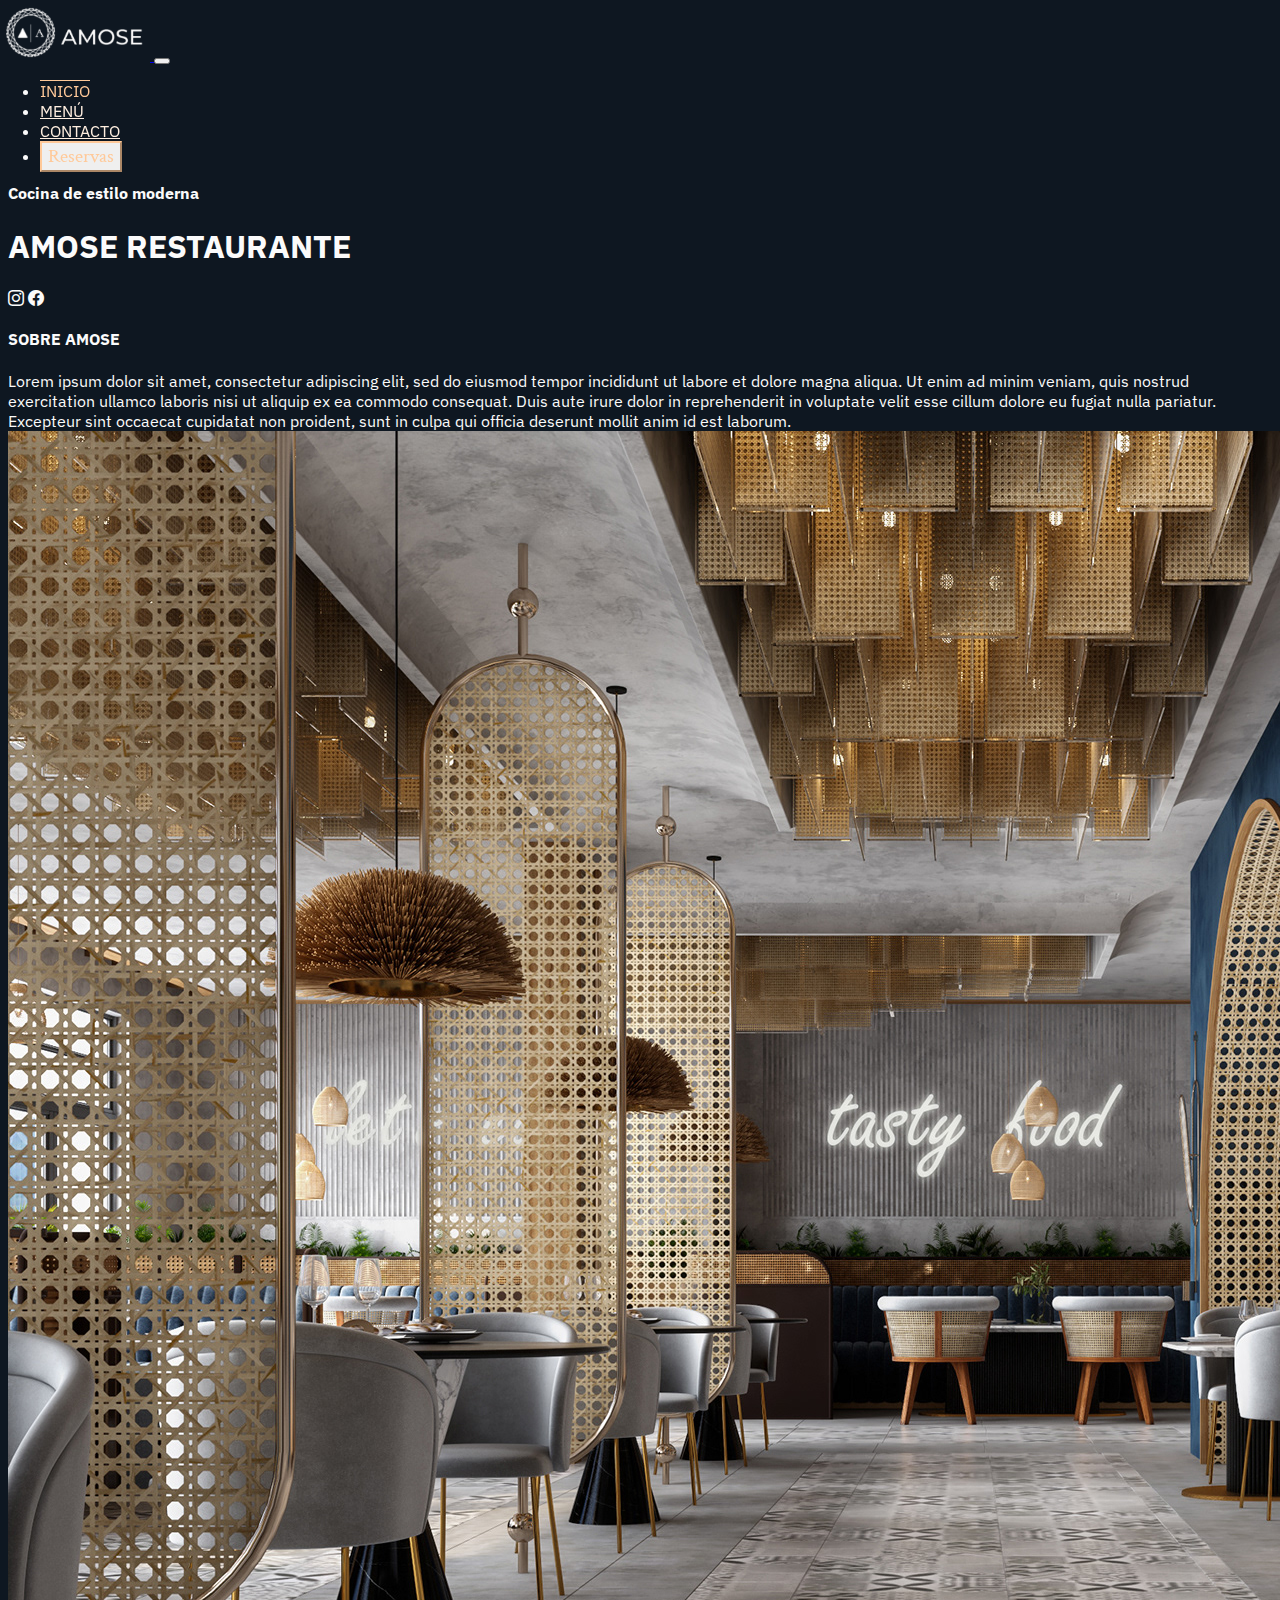
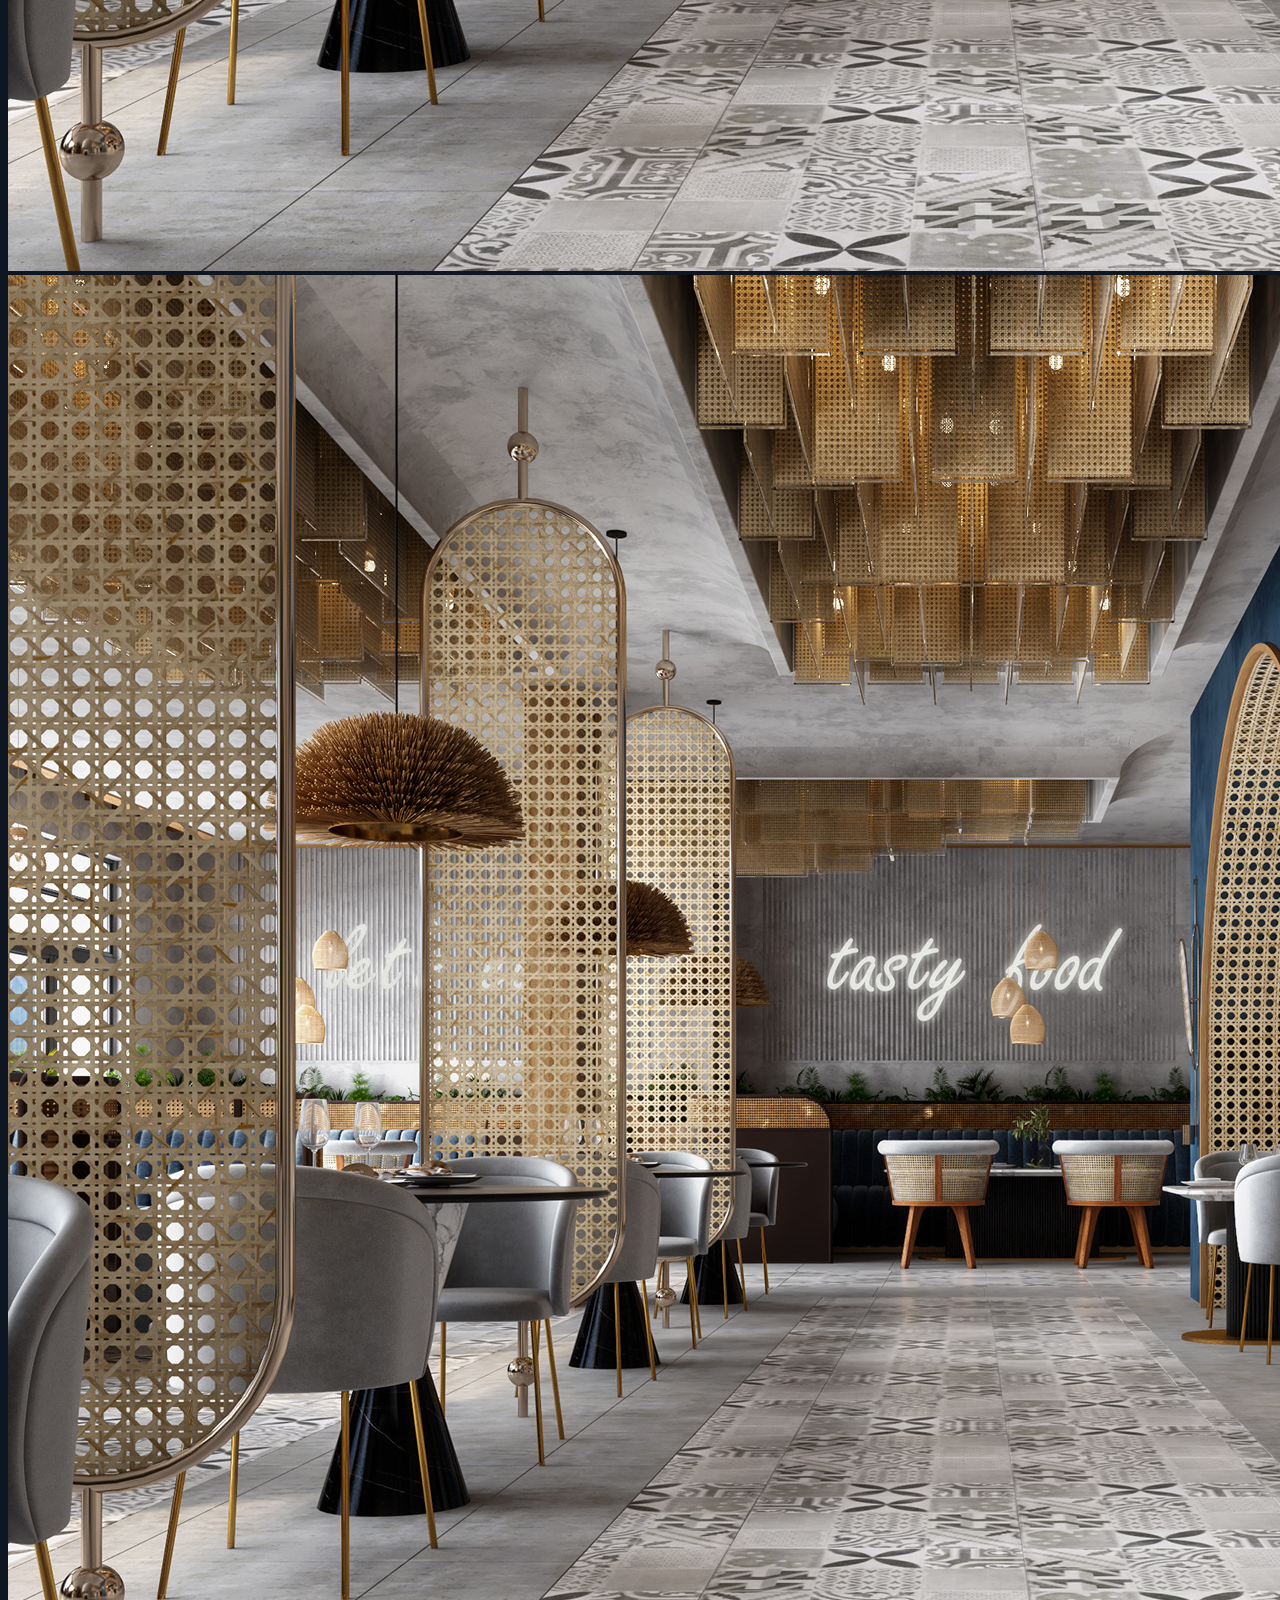
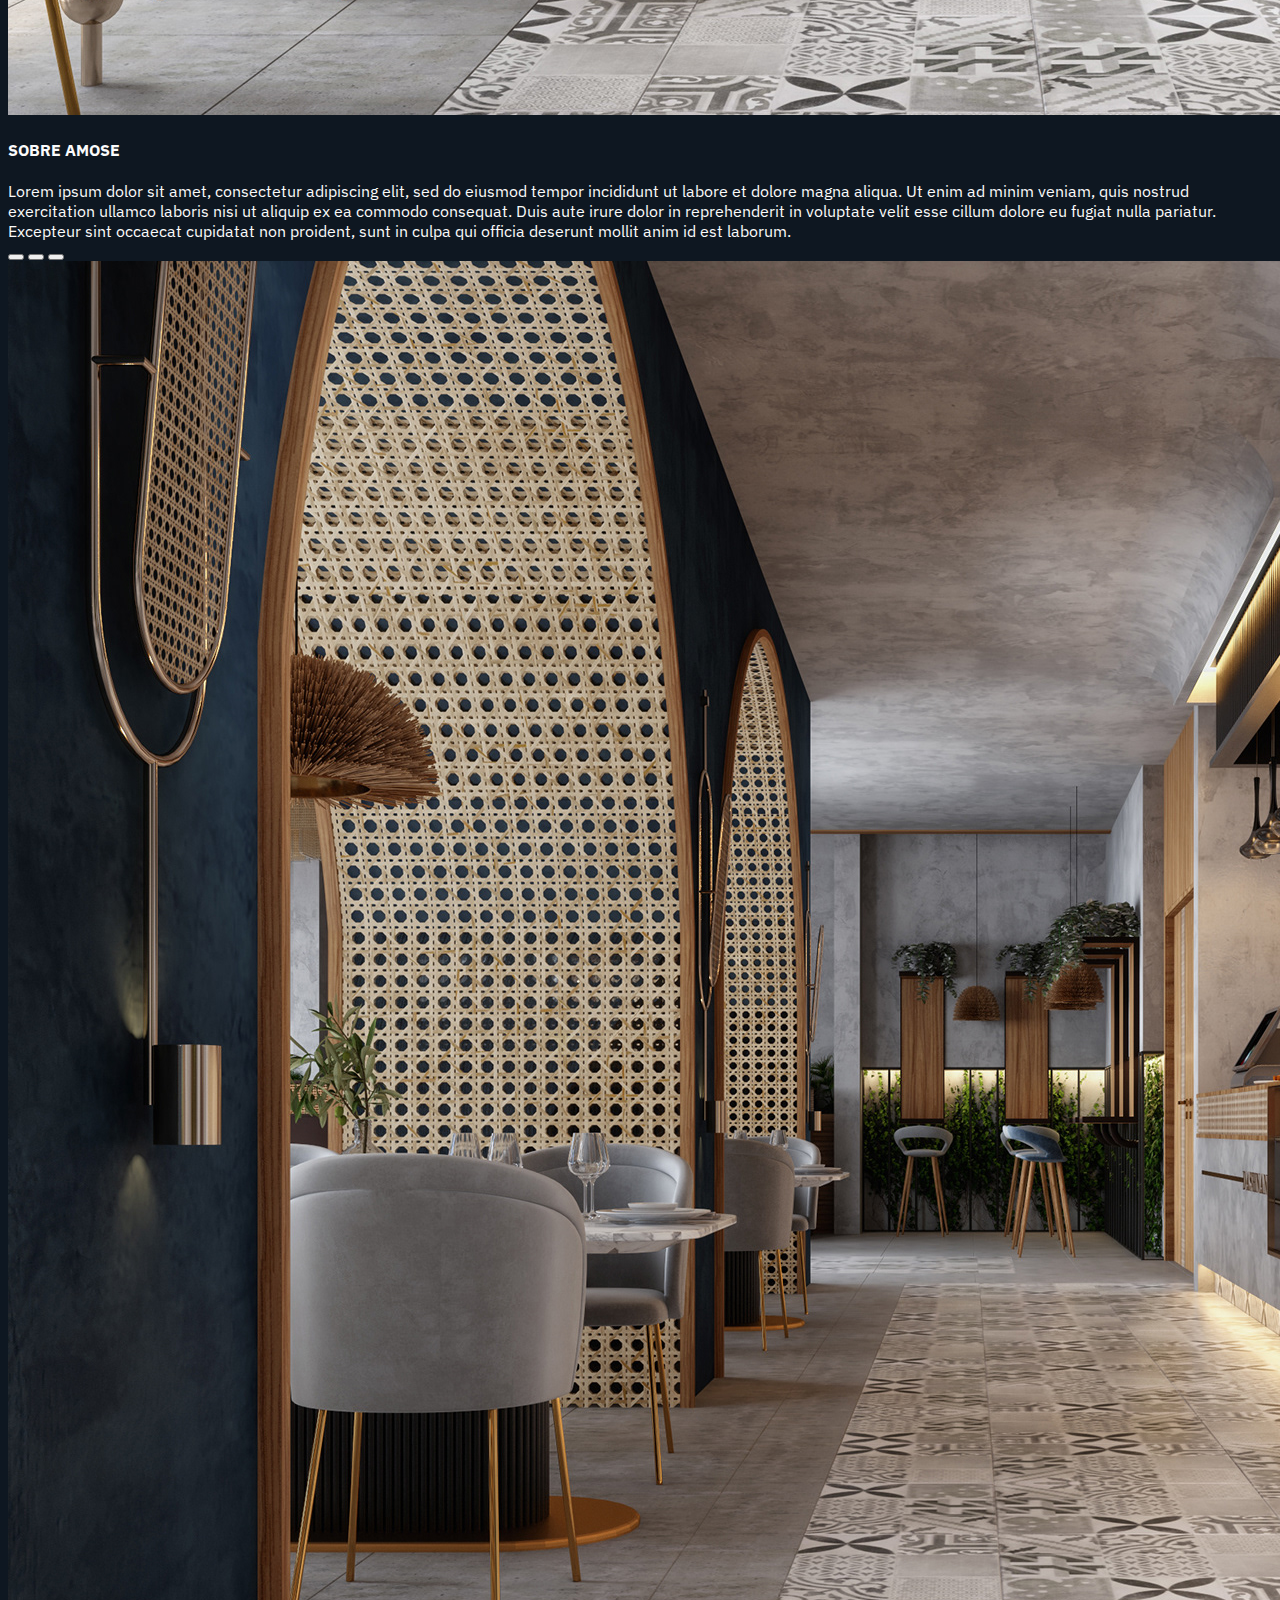
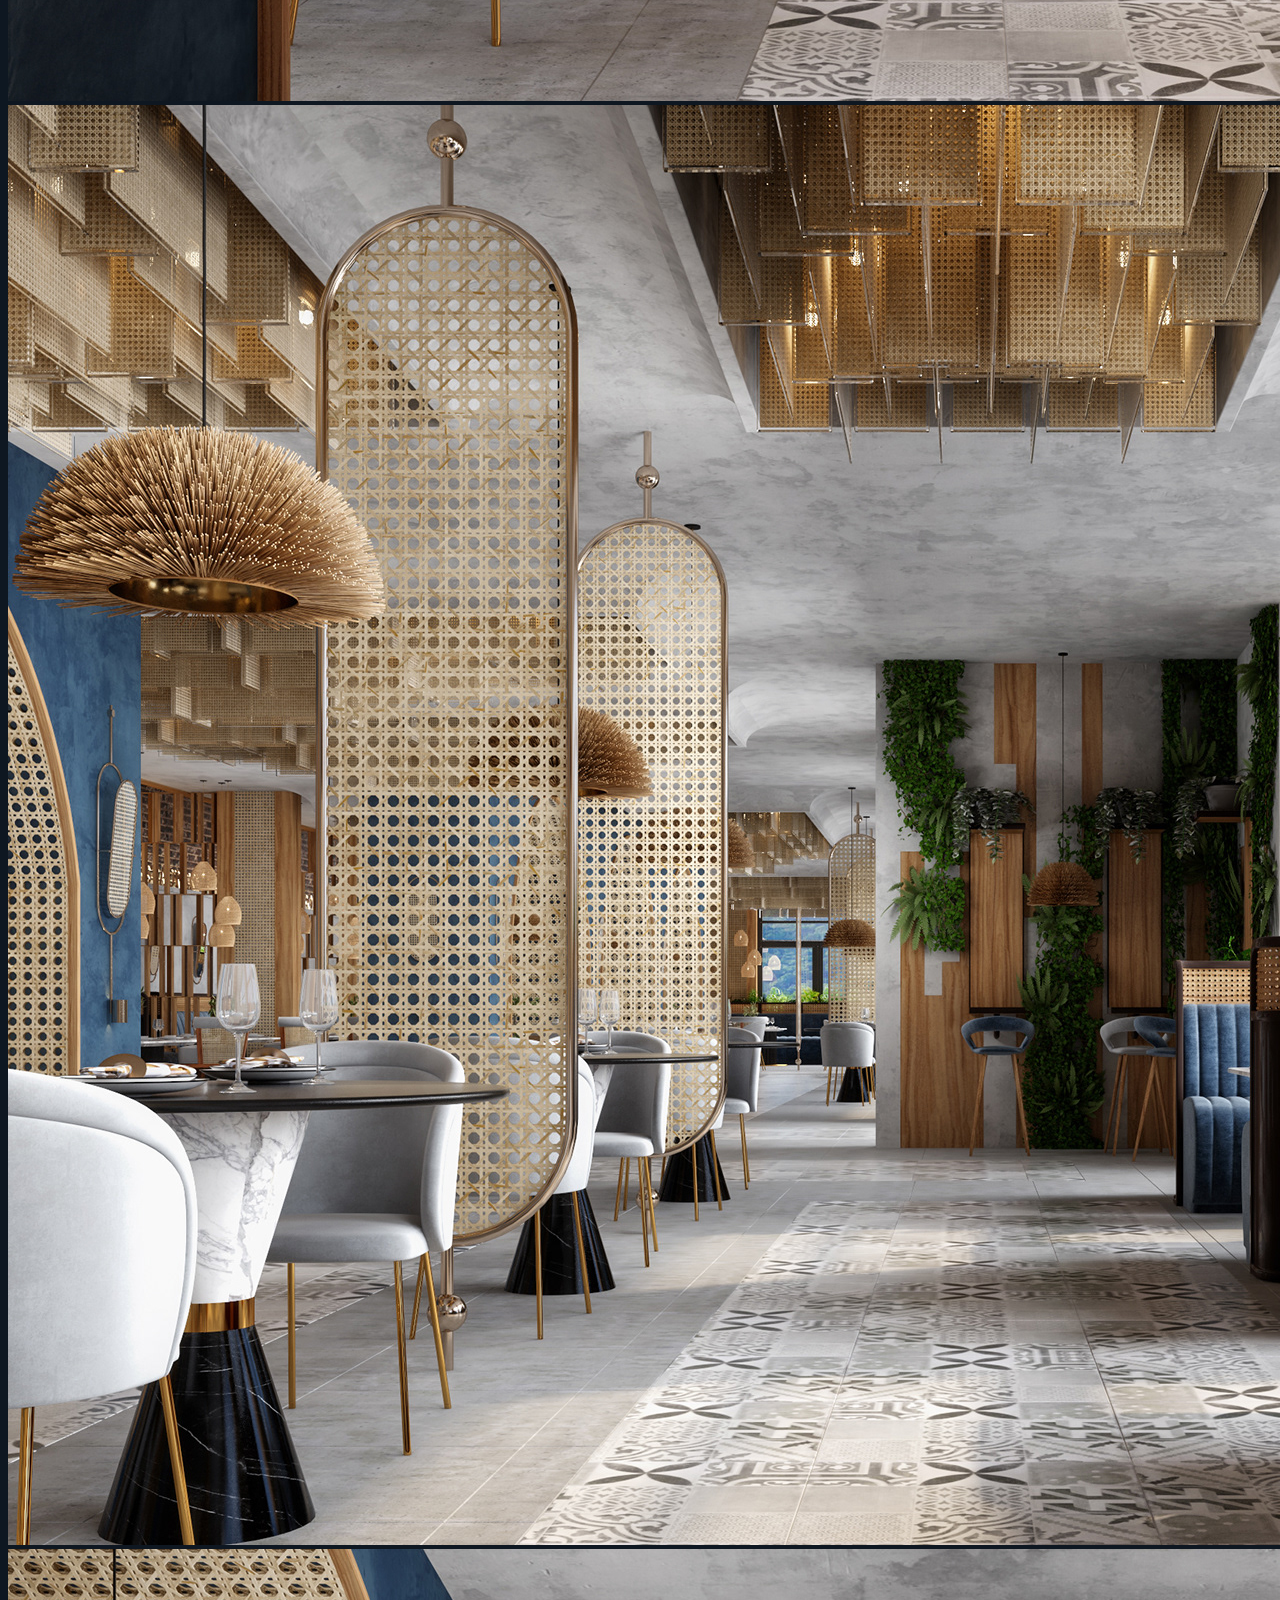
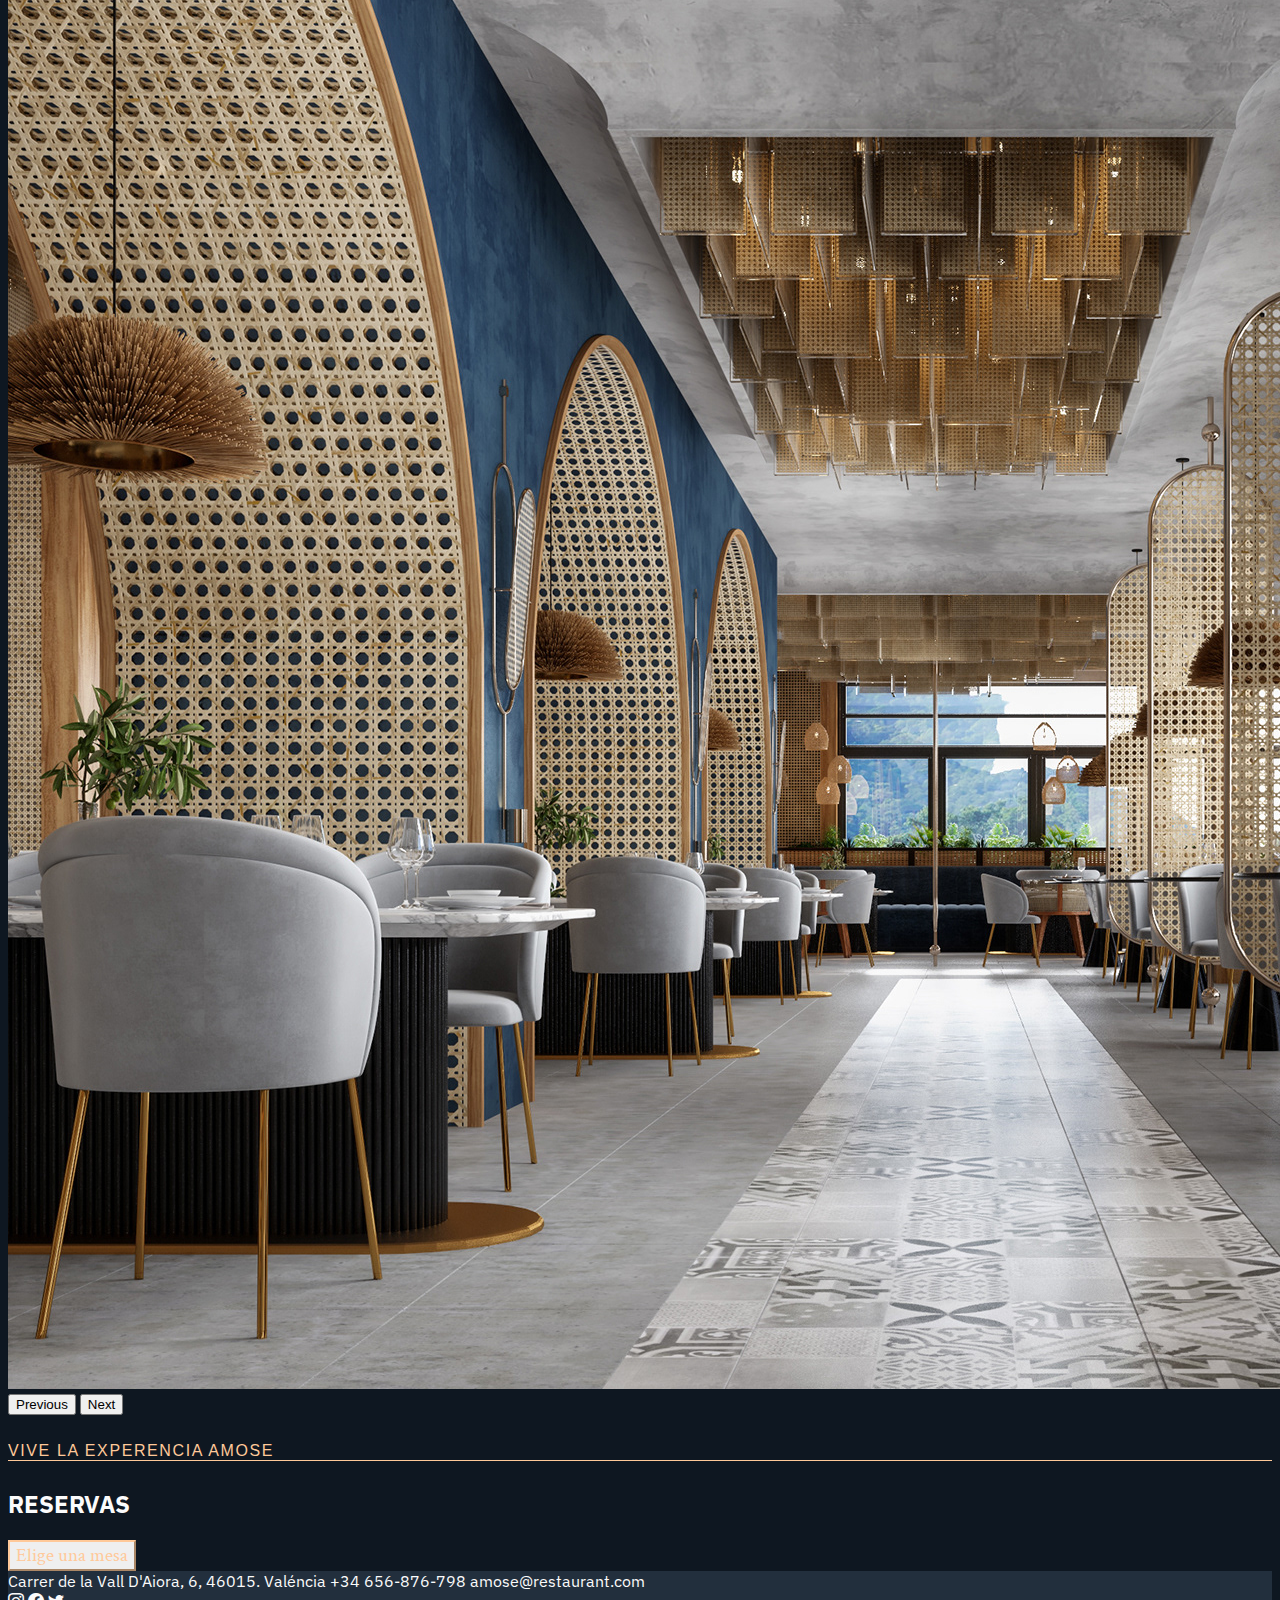
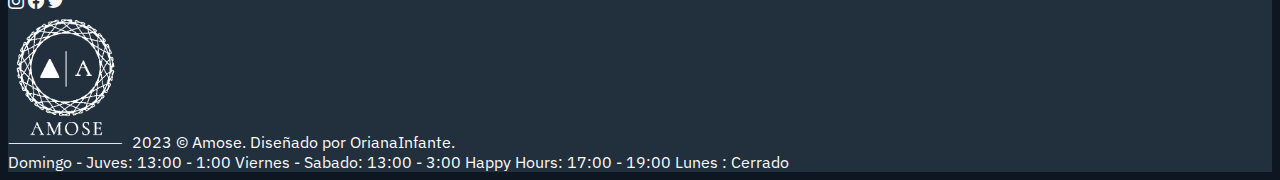
==== index.html @ f5ebc95a "style: change text reervation home page" ====
<!DOCTYPE html>
<html lang="en" data-bs-theme="dark">

<head>
    <meta charset="UTF-8">
    <meta http-equiv="X-UA-Compatible" content="IE=edge">
    <meta name="viewport" content="width=device-width, initial-scale=1.0">
    <meta name="author" content="Oriana Infante">
    <!-- Tittle -->
    <title>Amose | Lounge & Drinks</title>
    <link rel="icon" type="image/x-icon" href="./img/logo.svg" size="80x80">
    <!-- Bootstrap -->
    <link href="https://cdn.jsdelivr.net/npm/bootstrap@5.0.2/dist/css/bootstrap.min.css" rel="stylesheet"
        integrity="sha384-EVSTQN3/azprG1Anm3QDgpJLIm9Nao0Yz1ztcQTwFspd3yD65VohhpuuCOmLASjC" crossorigin="anonymous">
    <link rel="stylesheet" href="https://cdn.jsdelivr.net/npm/bootstrap-icons@1.10.5/font/bootstrap-icons.css">
    <!-- Google Font -->
    <link rel="preconnect" href="https://fonts.googleapis.com">
    <link rel="preconnect" href="https://fonts.gstatic.com" crossorigin>
    <link href="https://fonts.googleapis.com/css2?family=IBM+Plex+Sans&display=swap" rel="stylesheet">
    <link rel="preconnect" href="https://fonts.googleapis.com">
    <link rel="preconnect" href="https://fonts.gstatic.com" crossorigin>
    <link href="https://fonts.googleapis.com/css2?family=IBM+Plex+Sans&display=swap" rel="stylesheet">
    <link rel="preconnect" href="https://fonts.googleapis.com">
    <link rel="preconnect" href="https://fonts.gstatic.com" crossorigin>
    <link href="https://fonts.googleapis.com/css2?family=Crimson+Text:ital@1&family=IBM+Plex+Sans&display=swap"
        rel="stylesheet">
    <!-- CSS -->
    <link href="./css/style.css" rel="stylesheet">

</head>

<body>
    <!-- NAVBAR -->
    <nav class="navbar navbar-expand-md navbar-light navbar-transparent">
        <div class="container-fluid">
            <a class="navbar-brand" href="./index.html">
                <img src="img/logoNavbar.png" width="150" alt="Website Logo">
            </a>
            <button class="navbar-toggler" type="button" data-bs-toggle="collapse" data-bs-target="#navbarTogglerDemo02"
                aria-controls="navbarTogglerDemo02" aria-expanded="false" aria-label="Toggle navigation">
                <span class="navbar-toggler-icon"></span>
            </button>
            <div class="collapse navbar-collapse justify-content-end align-items-center" id="navbarTogglerDemo02">
                <!-- ITEMS NAVBAR -->
                <ul class="navbar-nav d-flex justify-content-center align-items-center ">
                    <li class="nav-item m-2">
                        <a class="nav-link active" aria-current="page" href="./index.html">INICIO</a>
                    </li>
                    <li class="nav-item m-2">
                        <a class="nav-link" href="./pages/menu.html">MENÚ</a>
                    </li>
                    <li class="nav-item m-2">
                        <a class="nav-link" href="./pages/contacto.html">CONTACTO</a>
                    </li>
                    <li class="nav-item m-2">
                        <button class="btn btn-outline-secondary me-2" type="button"
                            href="./pages/reservas.html">Reservas</a>
                    </li>
                </ul>
            </div>
        </div>
    </nav>
    <!-- SUB SECTION BACKGROUND -->
    <div class="video-container position-relative">
        <video id="video" class="w-100" preload="metadata" playsinline="" autoplay="" muted="" loop=""
            poster="https://matchthemes.com/demowp/latulipe/wp-content/uploads/video-prev2.jpg">
            <source src="https://matchthemes.com/demowp/latulipe/wp-content/uploads/video-latulipe2.mp4"
                type="video/mp4" alt="bol humeante sobre una mesa con comida">
        </video>
        <div
            class="position-absolute top-50 start-50 translate-middle text-center d-flex flex-column justify-content-center ">
            <h4 class="d-none d-md-block opacity-75"> Cocina de estilo moderna</h4>
            <h1 class="d-none d-md-block">AMOSE RESTAURANTE</h1>
            <div class="d-flex gap-4 justify-content-center fs-5">
                <a href="#"><i class="bi bi-instagram"></i></a>
                <a href="#"><i class="bi bi-facebook"></i></a>
            </div>
        </div>
    </div>
    <!-- SECTION I -->
    <section class="row mx-0 mt-5 justify-content-center align-items-center text-end">
        <div class="col-md-6 col-12 p-5">
            <h4> SOBRE AMOSE </h4>
            <div> Lorem ipsum dolor sit amet, consectetur adipiscing elit, sed do eiusmod
                tempor
                incididunt ut labore et dolore magna aliqua. Ut enim ad minim veniam, quis nostrud exercitation
                ullamco
                laboris nisi ut aliquip ex ea commodo consequat. Duis aute irure dolor in reprehenderit in voluptate
                velit esse cillum dolore eu fugiat nulla pariatur. Excepteur sint occaecat cupidatat non proident,
                sunt
                in culpa qui officia deserunt mollit anim id est laborum.</div>
        </div>
        <div class="col-md-6 col-12 m-0 p-0">
            <img src="./img/fondo-1.jpg" alt="foto general del aspecto del restaurante" class="w-100">
        </div>
    </section>
    <!-- SECTION II -->
    <section class="row mx-0 mt-5 justify-content-center align-items-center">
        <div class="col-md-6 col-12 m-0 p-0">
            <img src="./img/fondo-1.jpg" alt="foto general del aspecto del restaurante" class="w-100">
        </div>
        <div class="col-md-6 col-12 p-5">
            <h4> SOBRE AMOSE </h4>
            <div> Lorem ipsum dolor sit amet, consectetur adipiscing elit, sed do eiusmod
                tempor
                incididunt ut labore et dolore magna aliqua. Ut enim ad minim veniam, quis nostrud exercitation
                ullamco
                laboris nisi ut aliquip ex ea commodo consequat. Duis aute irure dolor in reprehenderit in voluptate
                velit esse cillum dolore eu fugiat nulla pariatur. Excepteur sint occaecat cupidatat non proident,
                sunt
                in culpa qui officia deserunt mollit anim id est laborum.</div>
        </div>
    </section>
    <!-- SECTION III -->
    <div id="carouselExampleIndicators" class="carousel slide  mt-5" data-bs-ride="carousel">
        <div class="carousel-indicators">
            <button type="button" data-bs-target="#carouselExampleIndicators" data-bs-slide-to="0" class="active"
                aria-current="true" aria-label="Slide 1"></button>
            <button type="button" data-bs-target="#carouselExampleIndicators" data-bs-slide-to="1"
                aria-label="Slide 2"></button>
            <button type="button" data-bs-target="#carouselExampleIndicators" data-bs-slide-to="2"
                aria-label="Slide 3"></button>
        </div>
        <div class="carousel-inner">
            <div class="carousel-item active">
                <img src="./img/fondo-2.jpg" class="d-block w-100" alt="...">
            </div>
            <div class="carousel-item">
                <img src="./img/fondo-3.jpg" class="d-block w-100" alt="...">
            </div>
            <div class="carousel-item">
                <img src="./img/fondo-4.jpg" class="d-block w-100" alt="...">
            </div>
        </div>
        <button class="carousel-control-prev" type="button" data-bs-target="#carouselExampleIndicators"
            data-bs-slide="prev">
            <span class="carousel-control-prev-icon" aria-hidden="true"></span>
            <span class="visually-hidden">Previous</span>
        </button>
        <button class="carousel-control-next" type="button" data-bs-target="#carouselExampleIndicators"
            data-bs-slide="next">
            <span class="carousel-control-next-icon" aria-hidden="true"></span>
            <span class="visually-hidden">Next</span>
        </button>
    </div>
    <!-- SECTION IV -->
    <section class="container text-center p-5">
        <h5 class="exp-amose d-inline-block">VIVE LA EXPERENCIA AMOSE</h5>
        <h2 class="mt-3">RESERVAS</h2>
        <button class="btn btn-outline-secondary mt-3" type="button" href="./pages/reservas.html">Elige una mesa</a>
    </section>
    <!-- FOOTER -->
    <section class=" footer row mx-0 justify-content-center align-items-center ">
        <div class="col-md-4 col-12 d-flex flex-column justify-content-center align-items-start gap-1 p-5">
            <h7>Carrer de la Vall D'Aiora, 6, 46015. Valéncia </h7>
            <h7>+34 656-876-798 </h7>
            <h7>amose@restaurant.com</h7>
            <div class="d-flex gap-4  fs-5 ">
                <a href="#"><i class="bi bi-instagram"></i></a>
                <a href="#"><i class="bi bi-facebook"></i></a>
                <a href="#"><i class="bi bi-twitter"></i></a>
            </div>
        </div>
        <div class="col-md-4 col-12 p-5 d-flex flex-column justify-content-center align-items-center">
            <img src="./img/LogoPpal.png" width="120" alt="logo de amose" href="./index.html">
            <h7 class="small mt-4">2023 © Amose. Diseñado por OrianaInfante.</h7>
        </div>
        <div class="col-md-4 col-12 p-5 d-flex flex-column justify-content-center align-items-end gap-1">
            <h7> Domingo - Juves: 13:00 - 1:00</h7>
            <h7> Viernes - Sabado: 13:00 - 3:00</h7>
            <h7> Happy Hours: 17:00 - 19:00</h7>
            <h7> Lunes : Cerrado</h7>
        </div>
    </section>



    <!-- CONTACTO -->
    <!-- GOOGLE MAP -->
    <!-- <div><iframe
            src="https://www.google.com/maps/embed?pb=!1m18!1m12!1m3!1d2177.117823070915!2d-0.397999380937686!3d39.493956911445736!2m3!1f0!2f0!3f0!3m2!1i1024!2i768!4f13.1!3m3!1m2!1s0xd60458e33b9257d%3A0x813dca16afad8158!2sRestaurante%20Vinoteca%20La%20Dehesa!5e0!3m2!1ses!2ses!4v1683409946907!5m2!1ses!2ses"
            width="400" height="300" style="border:0;" allowfullscreen="" loading="lazy"
            referrerpolicy="no-referrer-when-downgrade"></iframe></div> -->





    <!-- BOOTSTRAP -->
    <script src="https://cdn.jsdelivr.net/npm/bootstrap@5.0.2/dist/js/bootstrap.bundle.min.js"
        integrity="sha384-MrcW6ZMFYlzcLA8Nl+NtUVF0sA7MsXsP1UyJoMp4YLEuNSfAP+JcXn/tWtIaxVXM"
        crossorigin="anonymous"></script>
    <!-- JS -->
    <script src="./js/main.js"></script>
</body>

</html>
---- css/style.css ----
:root {
    --c-primary-light: #91979E;
    --c-primary: #222F3D;
    --c-primary-dark: #0E1721;
    --c-secundary-light: #FFEFE0;
    --c-secundary: #FFC999;
    --c-secundary-dark: #FFA96B;
    --c-font: #FBFBFB;
}

body,
html {
    background: var(--c-primary-dark);
    color: var(--c-font);
    font-size: 16px;
    font-family: 'IBM Plex Sans', sans-serif;
}

h1,
h2,
h3 {
    color: var (--c-secundary);
}

.btn-outline-secondary {
    color: var(--c-secundary);
    border-color: var(--c-secundary);
    font-family: 'Crimson Text', serif;
    font-size: 1.2rem;
}

.btn-outline-secondary:hover {
    transition: 0.2s;
    background-color: var(--c-secundary);
    color: var(--c-primary-dark);
    border-color: transparent;
}

/* NAVBAR */
.navbar {
    position: fixed;
    top: 0;
    left: 0;
    right: 0;
    z-index: 5;
    transition: background-color 0.4s ease;
}

.navbar-solid {

    background-color: var(--c-primary-dark);
}

.navbar .nav-item .nav-link {
    color: var(--c-secundary-light);
    font-size: 1rem;
}

.navbar .nav-item .nav-link:hover,
.navbar .nav-item .nav-link.active {
    color: var(--c-secundary);
    text-decoration: overline;

}

.navbar-toggler:focus {
    box-shadow: none;
}

.navbar-toggler:focus:hover {
    transition: 0.2s;
    background-color: var(--c-primary);
    border: none;
}

.navbar-toggler-icon {
    filter: invert(0.4);
}

/* VIDEO */
.video-container h4,
.video-container h1,
.video-container a i {
    color: var(--c-font);
}

.exp-amose {
    font-family: Manrope, sans-serif;
    color: var(--c-secundary);
    font-size: 1rem;
    font-weight: 400;
    text-transform: uppercase;
    letter-spacing: .1em;
    border-bottom: .1em solid;
}

.footer {
    background-color: var(--c-primary);
}

.footer a i {
    color: var(--c-font);
}

.copyright {
    font-size: 0.8rem;
}
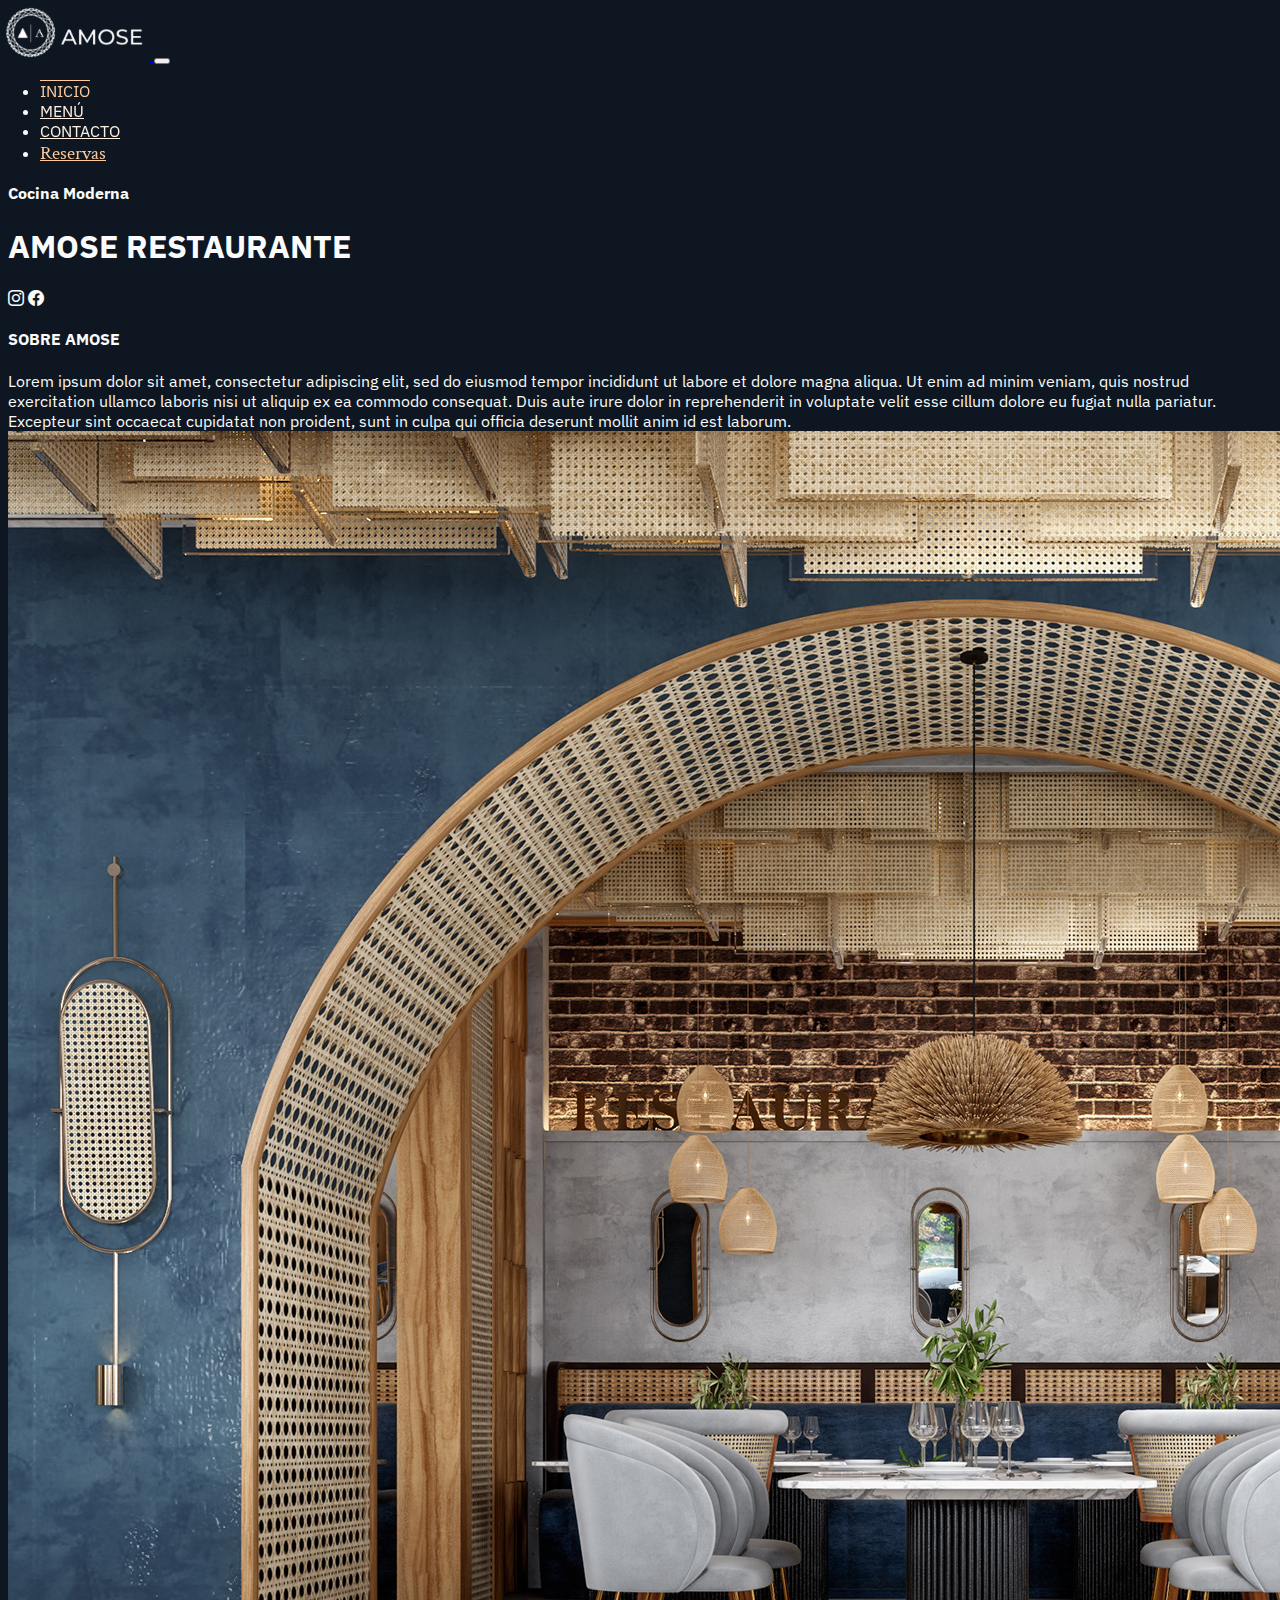
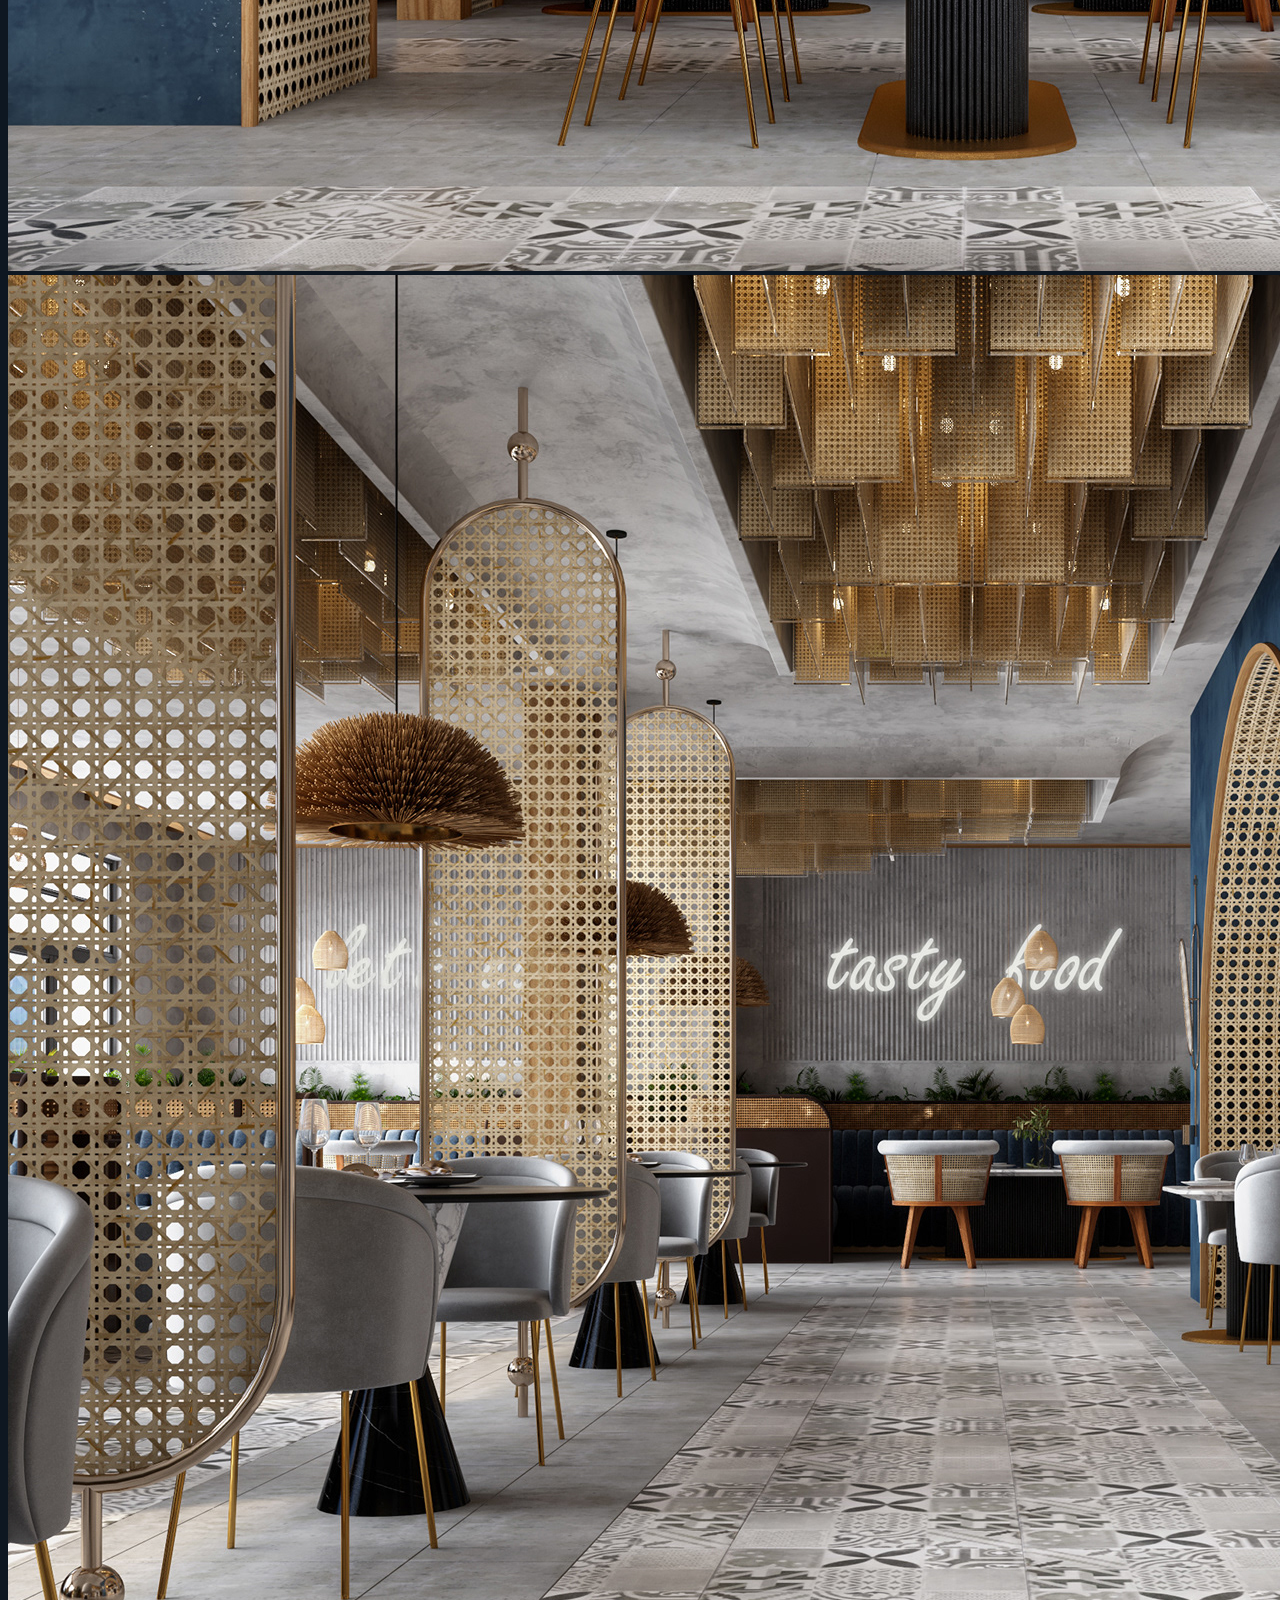
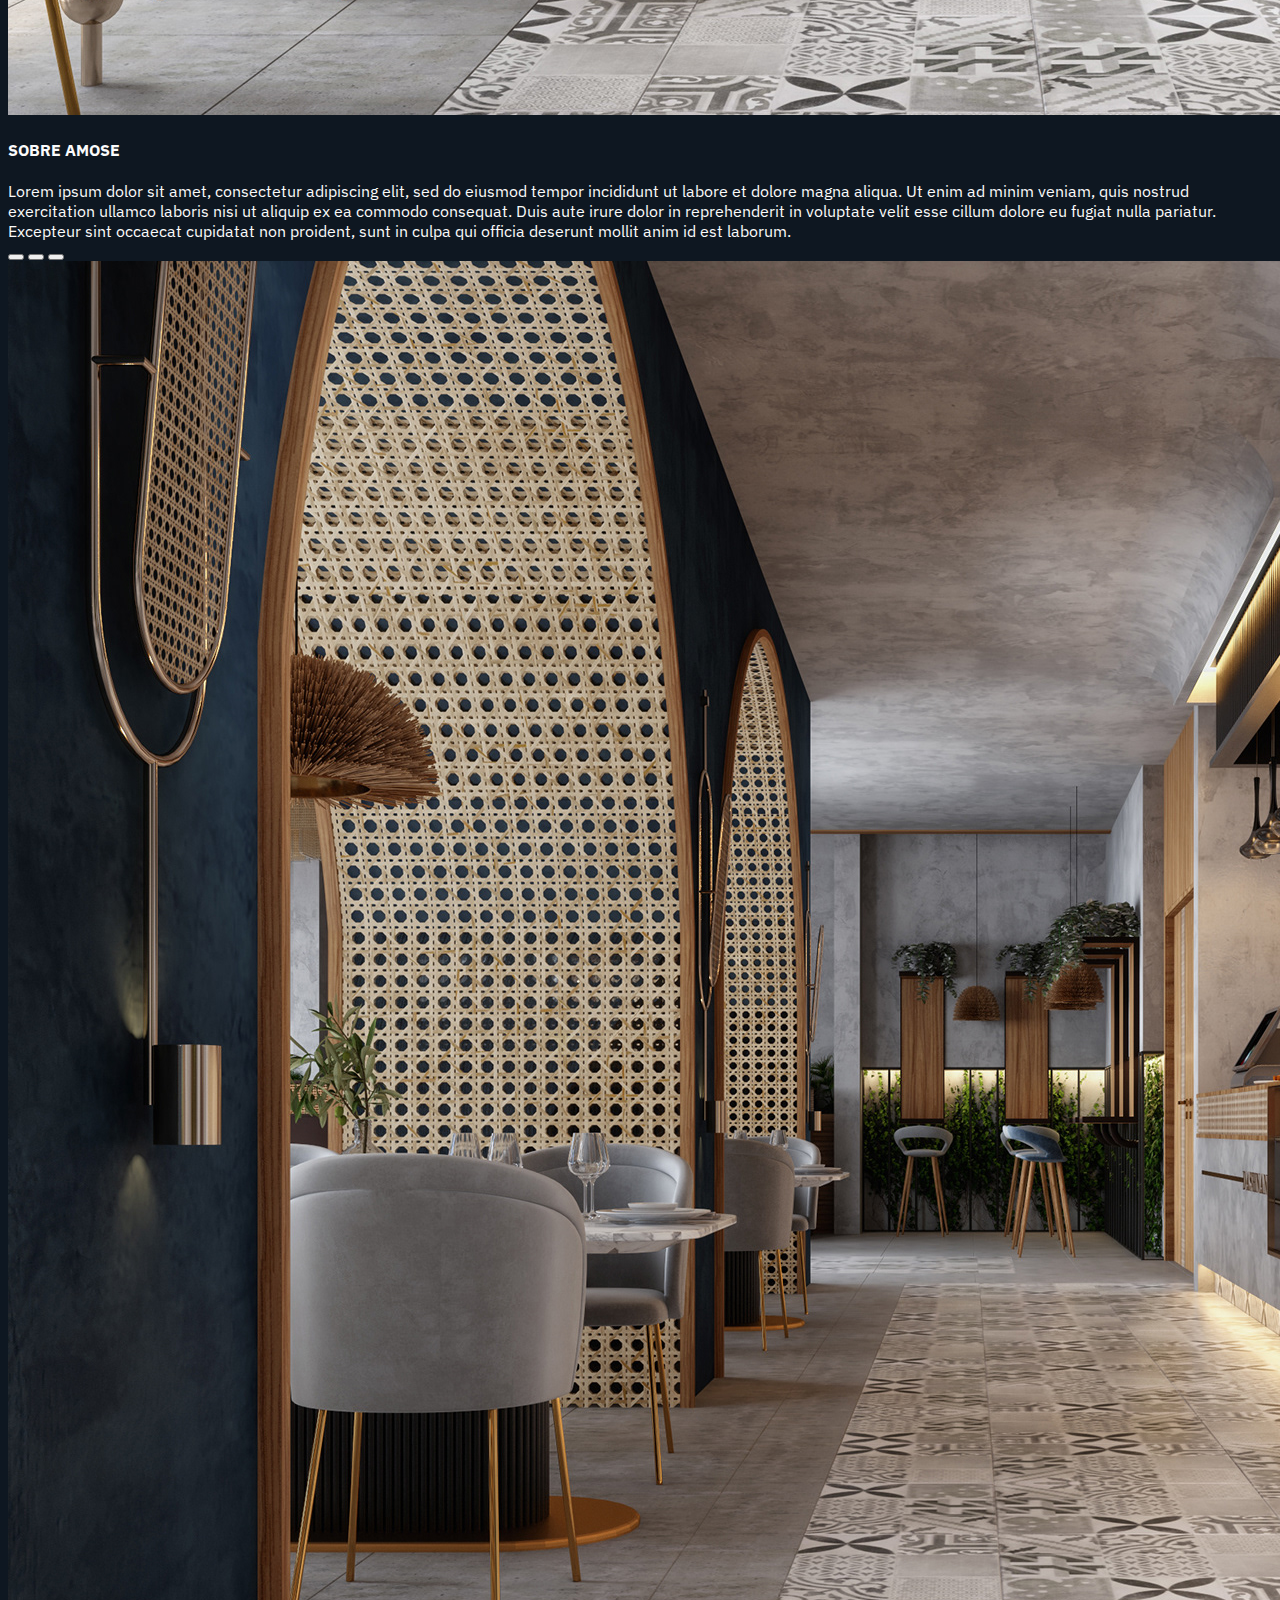
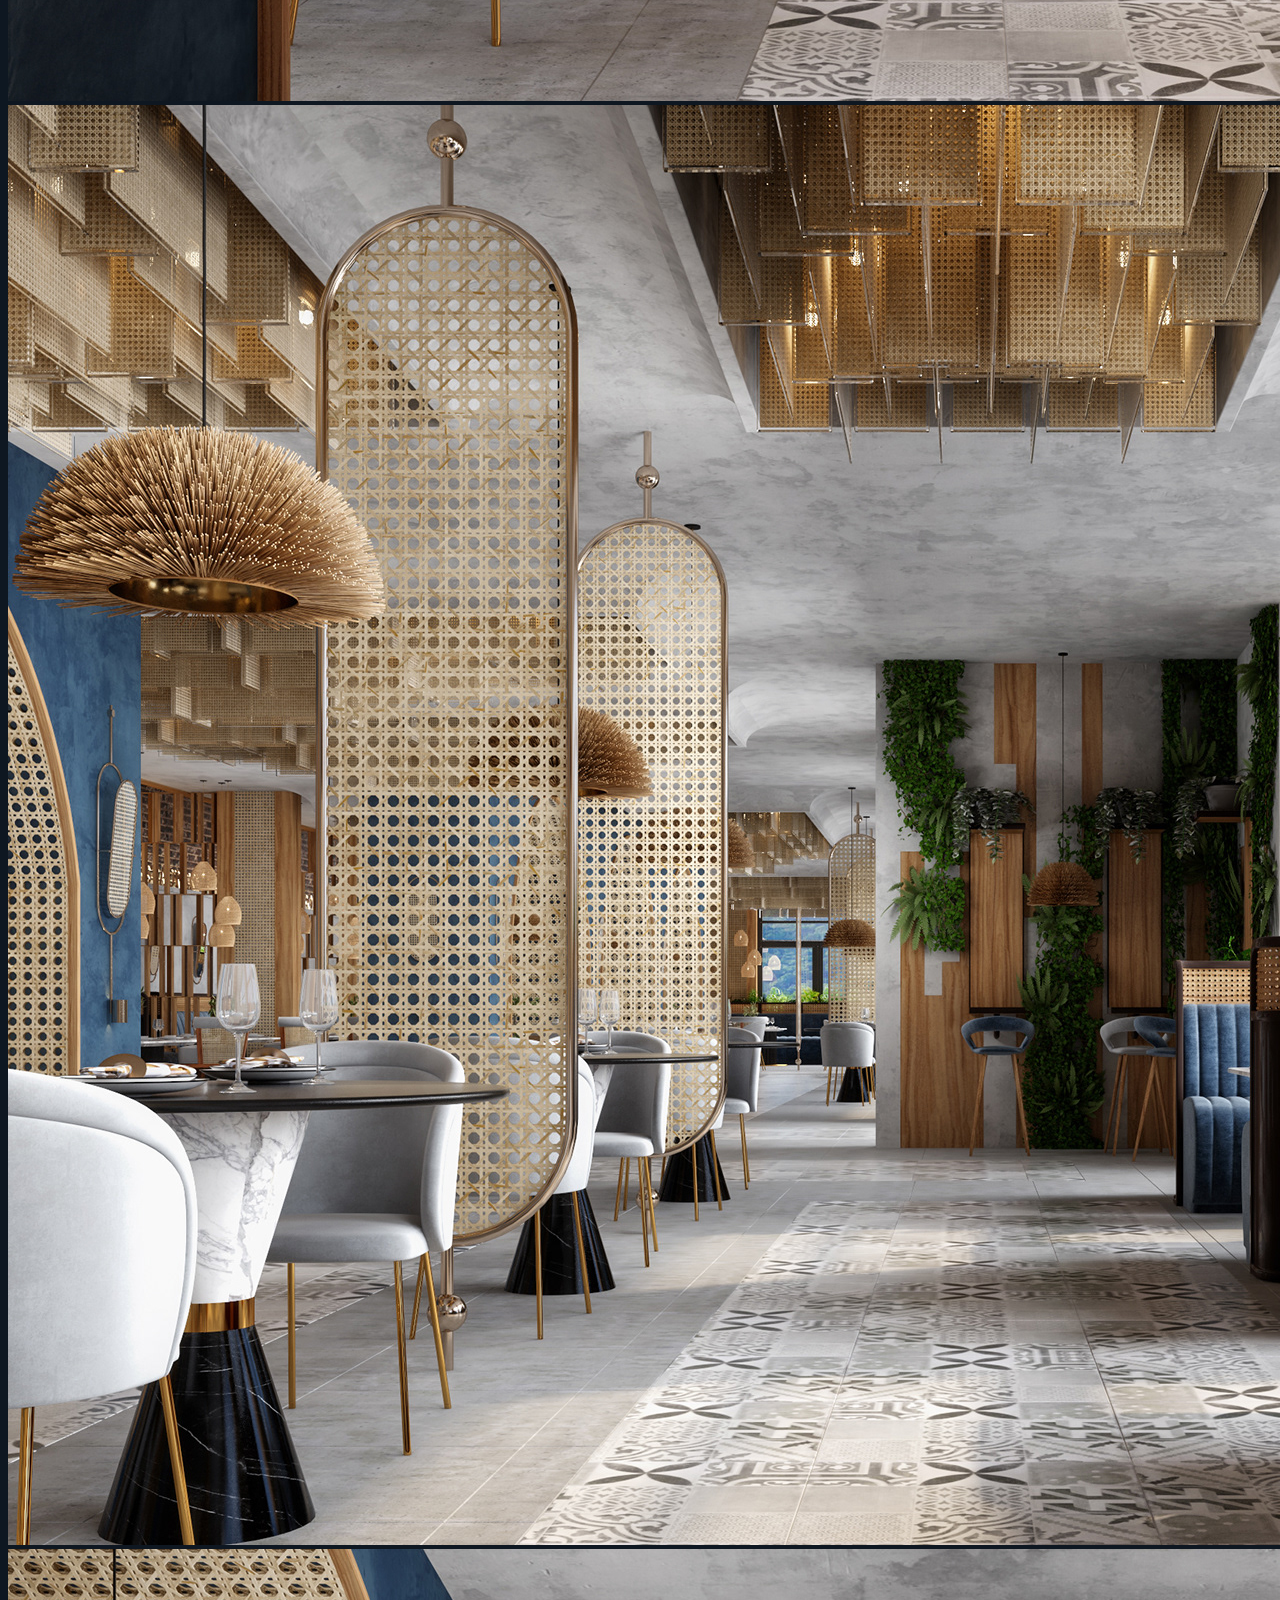
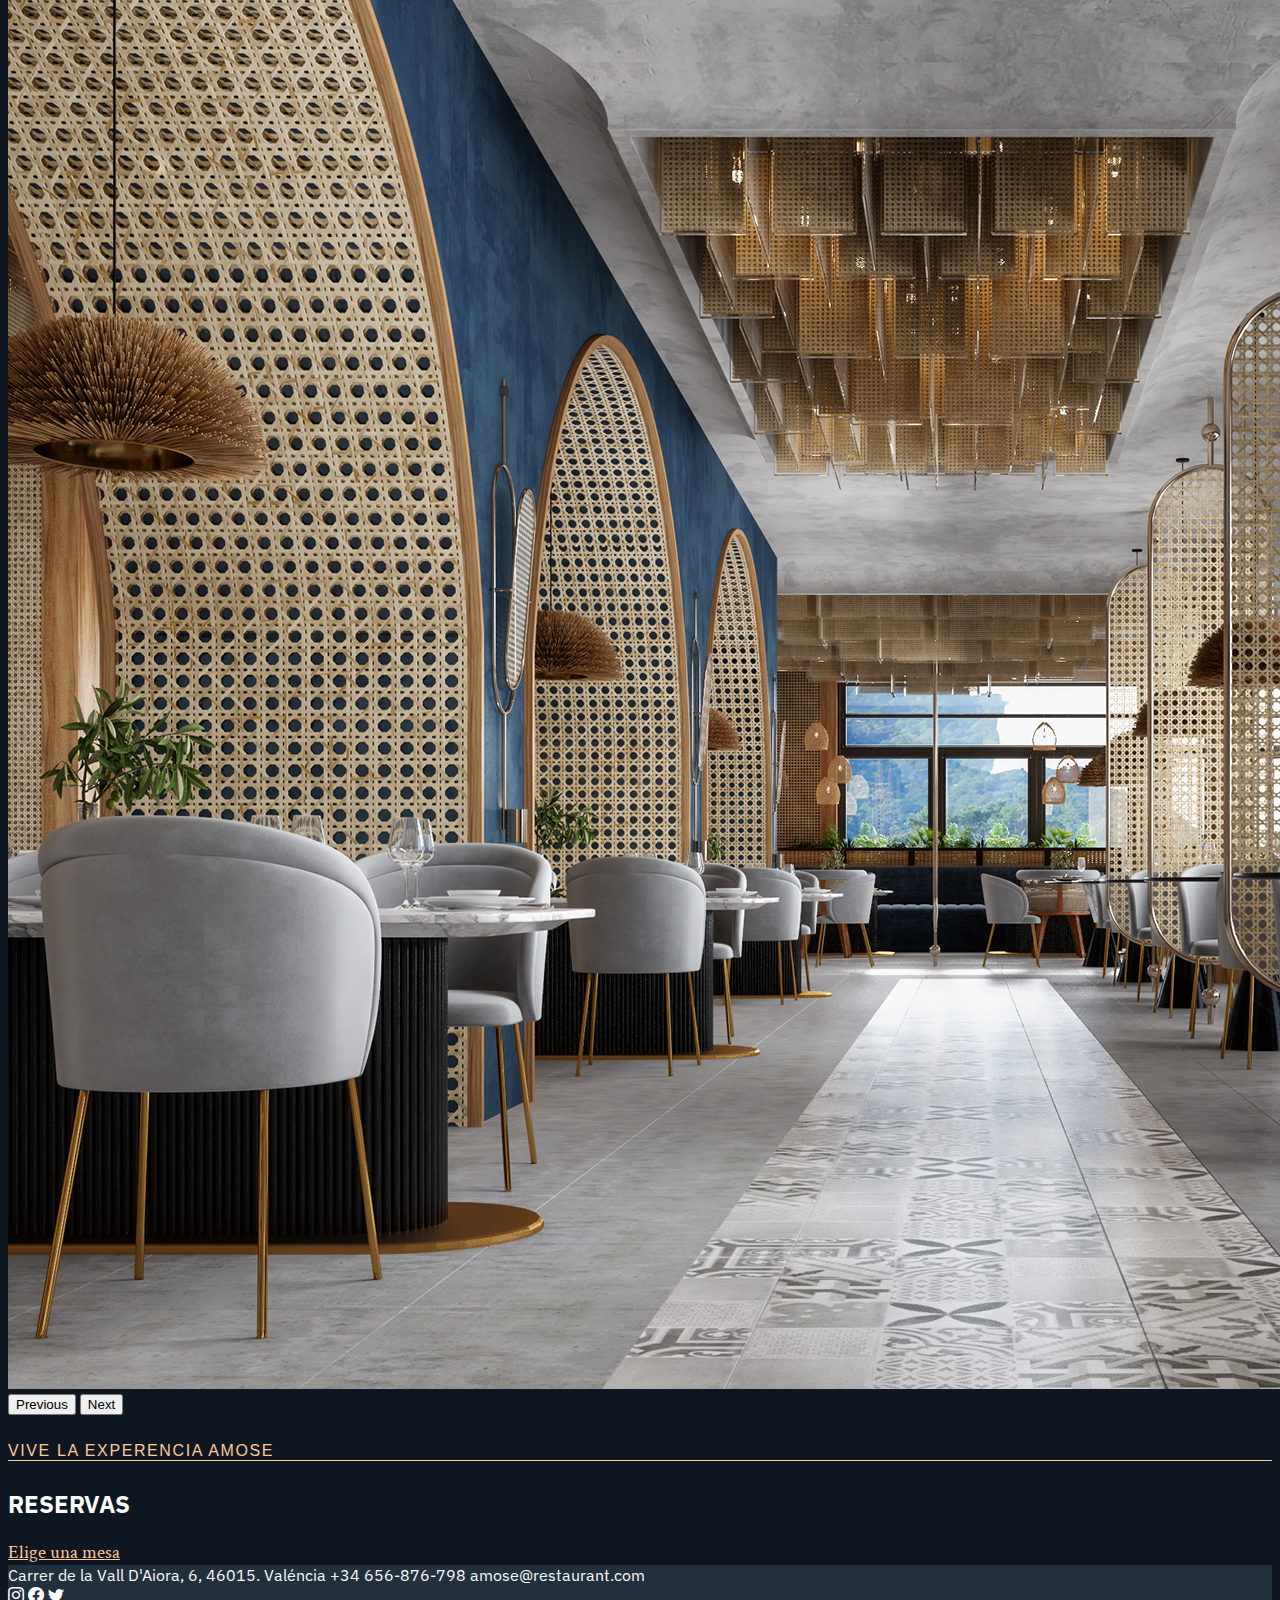
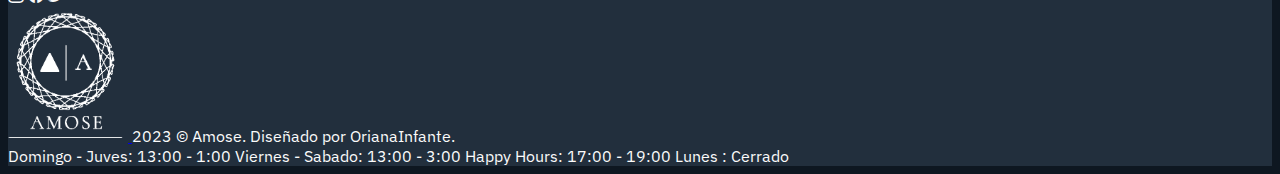
==== commit 995b8064: "fix: change links to pages" ====
--- a/index.html
+++ b/index.html
@@ -53,8 +53,7 @@
                         <a class="nav-link" href="./pages/contacto.html">CONTACTO</a>
                     </li>
                     <li class="nav-item m-2">
-                        <button class="btn btn-outline-secondary me-2" type="button"
-                            href="./pages/reservas.html">Reservas</a>
+                        <a class="btn btn-outline-secondary me-2" href="./pages/reservas.html">Reservas</a>
                     </li>
                 </ul>
             </div>
@@ -69,7 +68,7 @@
         </video>
         <div
             class="position-absolute top-50 start-50 translate-middle text-center d-flex flex-column justify-content-center ">
-            <h4 class="d-none d-md-block opacity-75"> Cocina de estilo moderna</h4>
+            <h4 class="d-none d-md-block opacity-75"> Cocina Moderna</h4>
             <h1 class="d-none d-md-block">AMOSE RESTAURANTE</h1>
             <div class="d-flex gap-4 justify-content-center fs-5">
                 <a href="#"><i class="bi bi-instagram"></i></a>
@@ -91,7 +90,7 @@
                 in culpa qui officia deserunt mollit anim id est laborum.</div>
         </div>
         <div class="col-md-6 col-12 m-0 p-0">
-            <img src="./img/fondo-1.jpg" alt="foto general del aspecto del restaurante" class="w-100">
+            <img src="./img/fondo-5.jpg" alt="foto general del aspecto del restaurante" class="w-100">
         </div>
     </section>
     <!-- SECTION II -->
@@ -147,7 +146,7 @@
     <section class="container text-center p-5">
         <h5 class="exp-amose d-inline-block">VIVE LA EXPERENCIA AMOSE</h5>
         <h2 class="mt-3">RESERVAS</h2>
-        <button class="btn btn-outline-secondary mt-3" type="button" href="./pages/reservas.html">Elige una mesa</a>
+        <a class="btn btn-outline-secondary mt-3" href="./pages/reservas.html">Elige una mesa</a>
     </section>
     <!-- FOOTER -->
     <section class=" footer row mx-0 justify-content-center align-items-center ">
@@ -162,7 +161,9 @@
             </div>
         </div>
         <div class="col-md-4 col-12 p-5 d-flex flex-column justify-content-center align-items-center">
-            <img src="./img/LogoPpal.png" width="120" alt="logo de amose" href="./index.html">
+            <a href="./index.html" class="cursor-pointer text-decoration-none">
+                <img src="./img/LogoPpal.png" width="120" alt="logo de amose">
+            </a>
             <h7 class="small mt-4">2023 © Amose. Diseñado por OrianaInfante.</h7>
         </div>
         <div class="col-md-4 col-12 p-5 d-flex flex-column justify-content-center align-items-end gap-1">
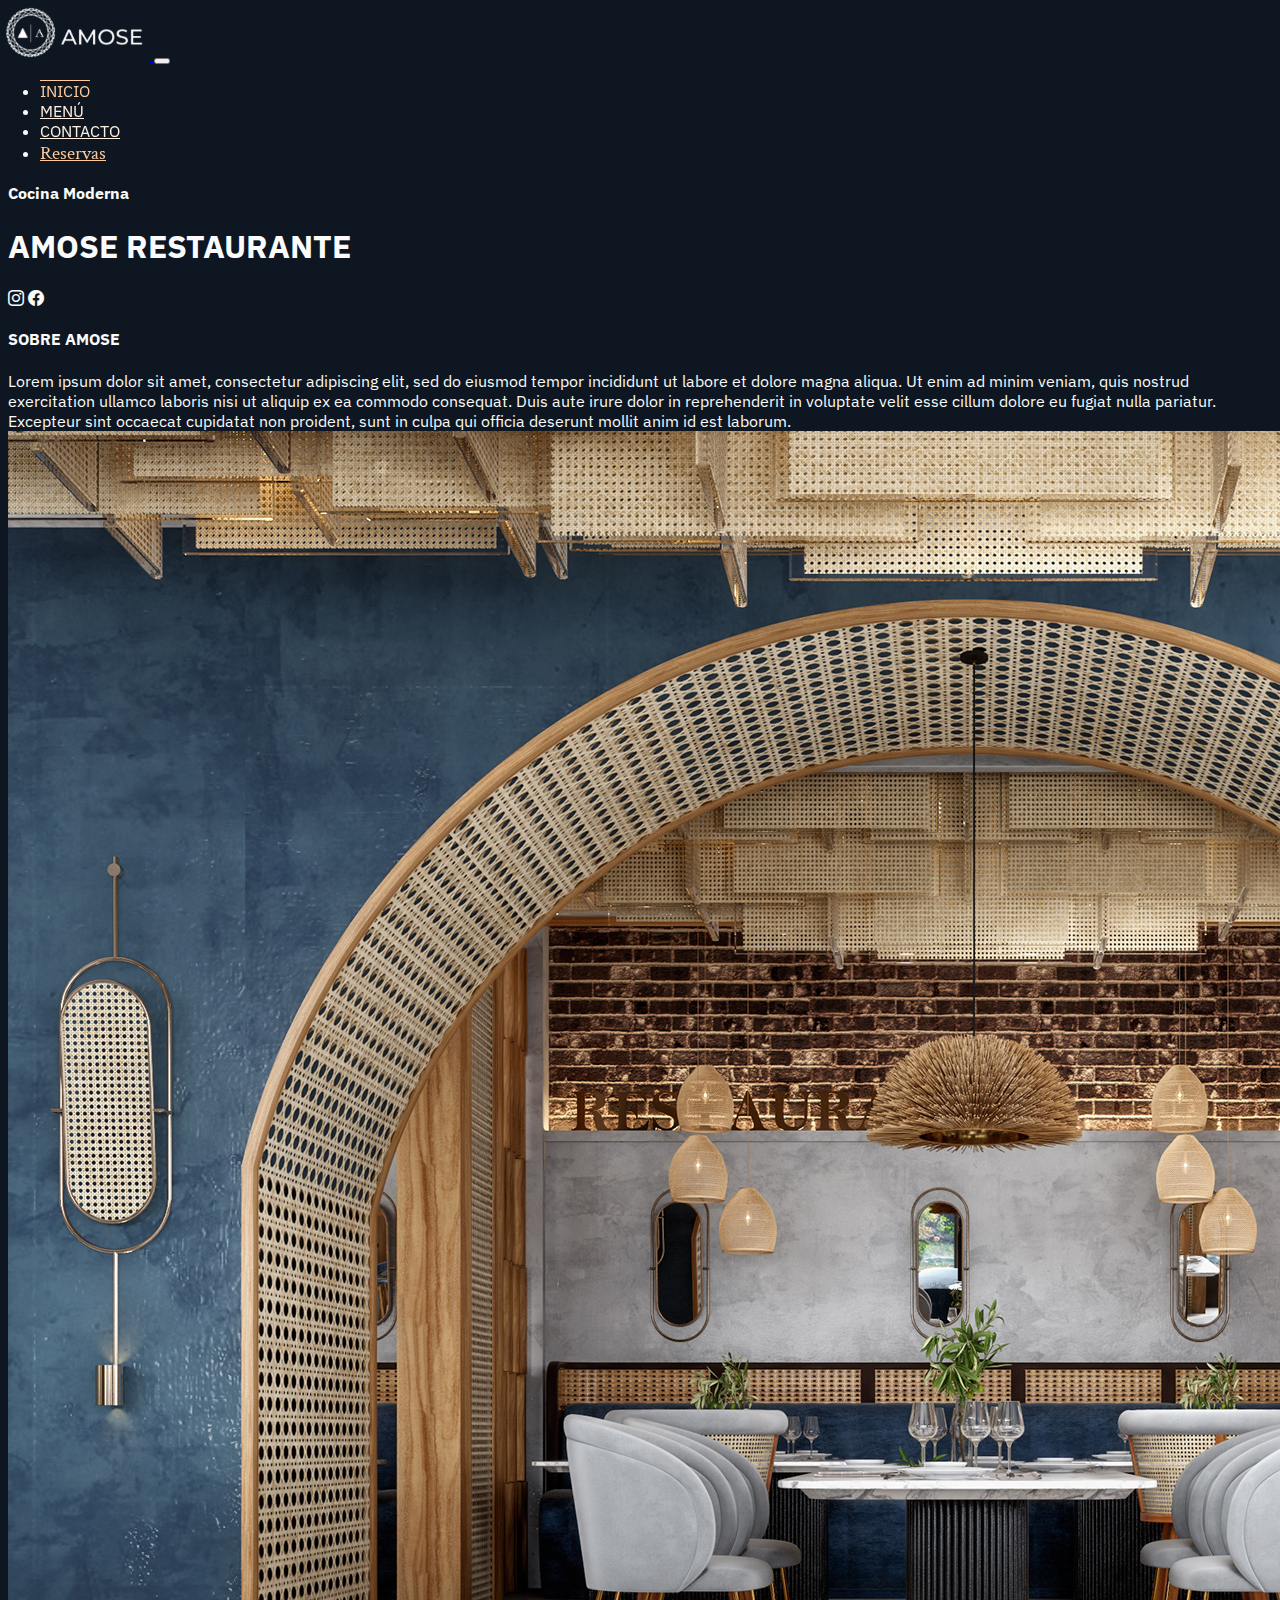
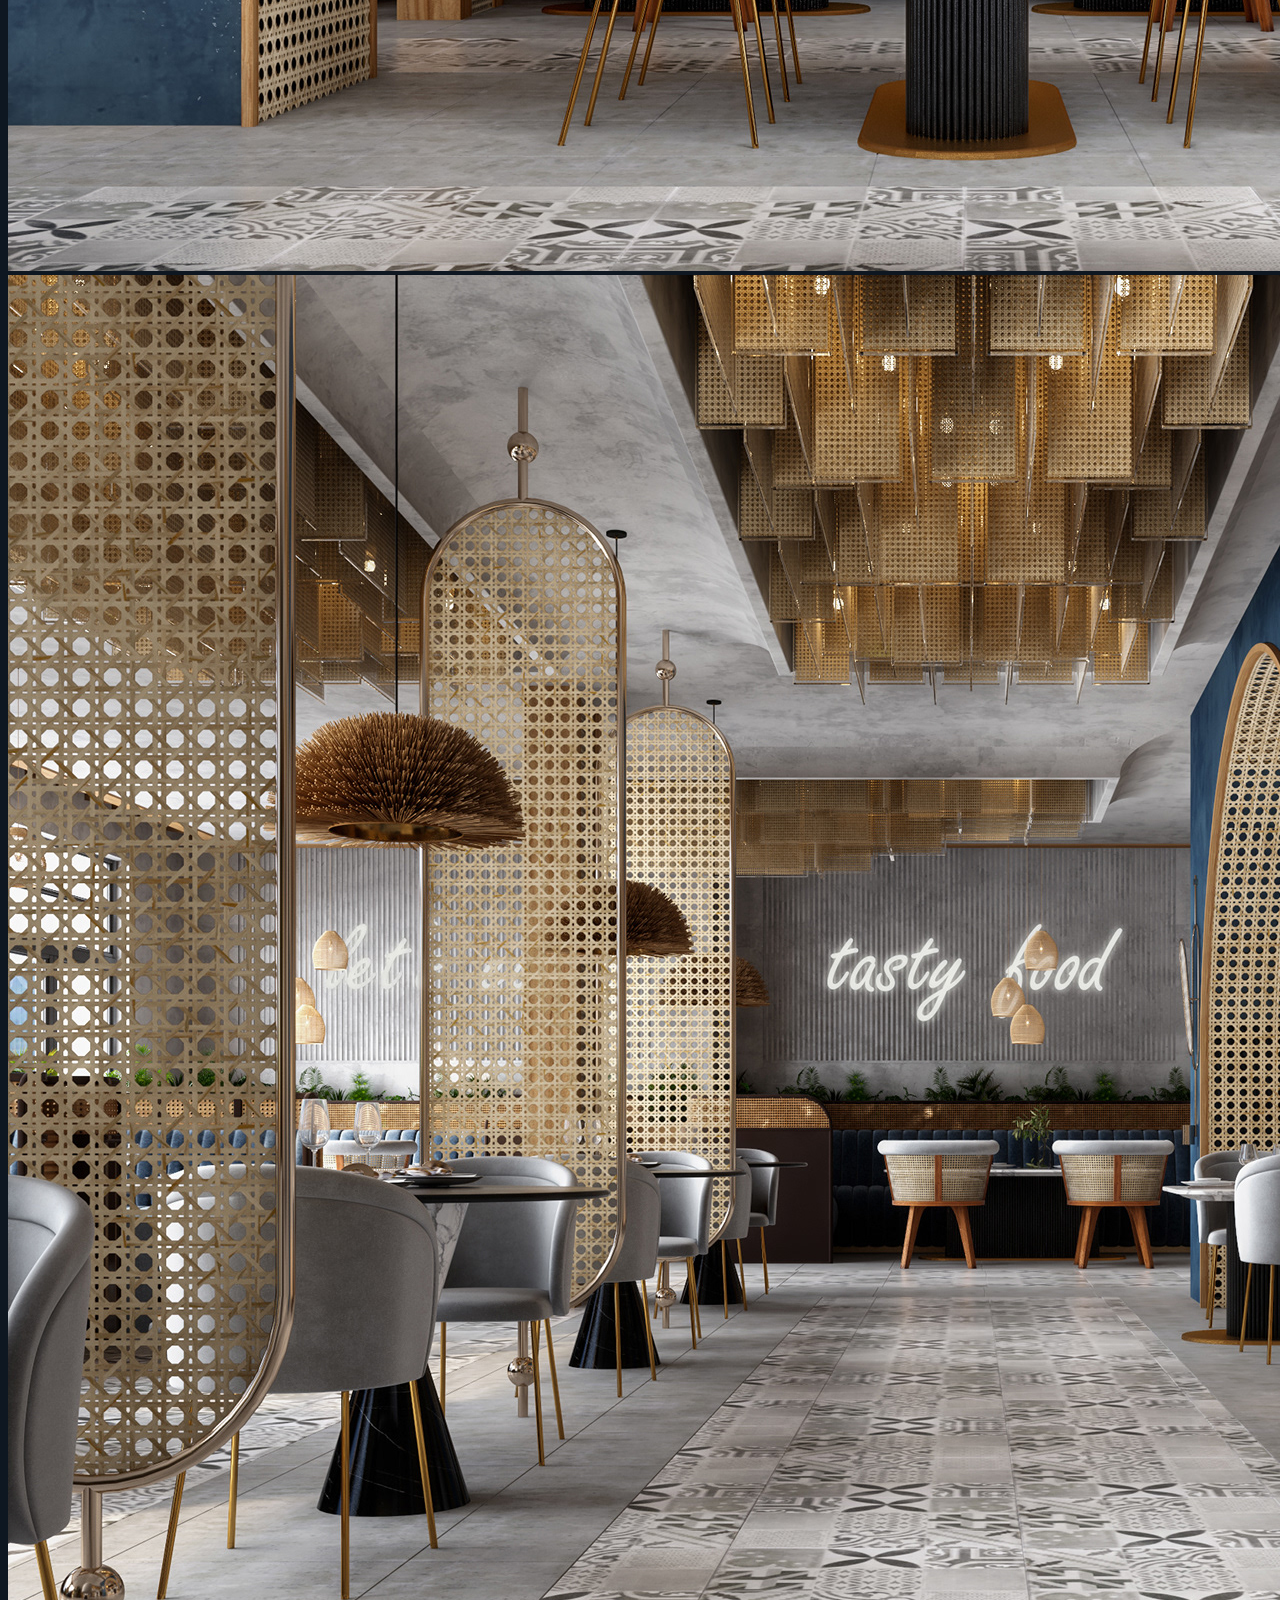
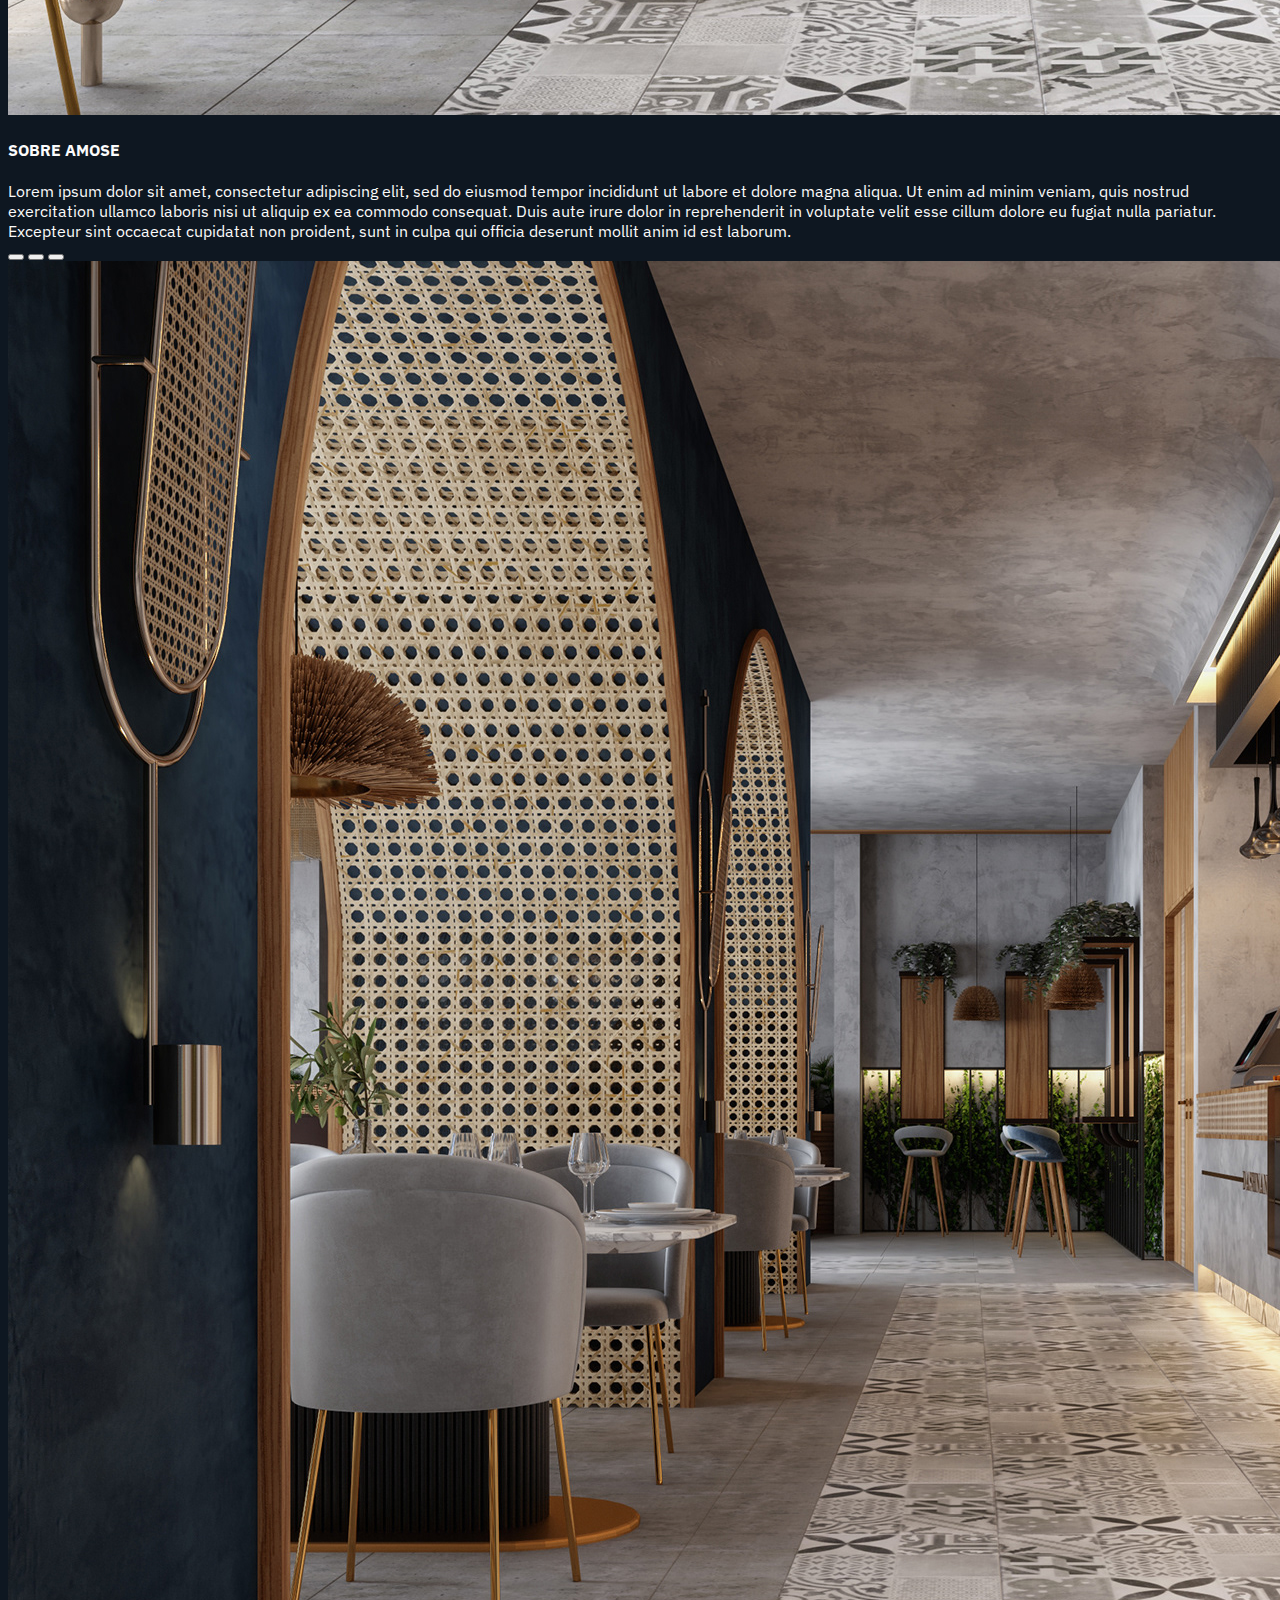
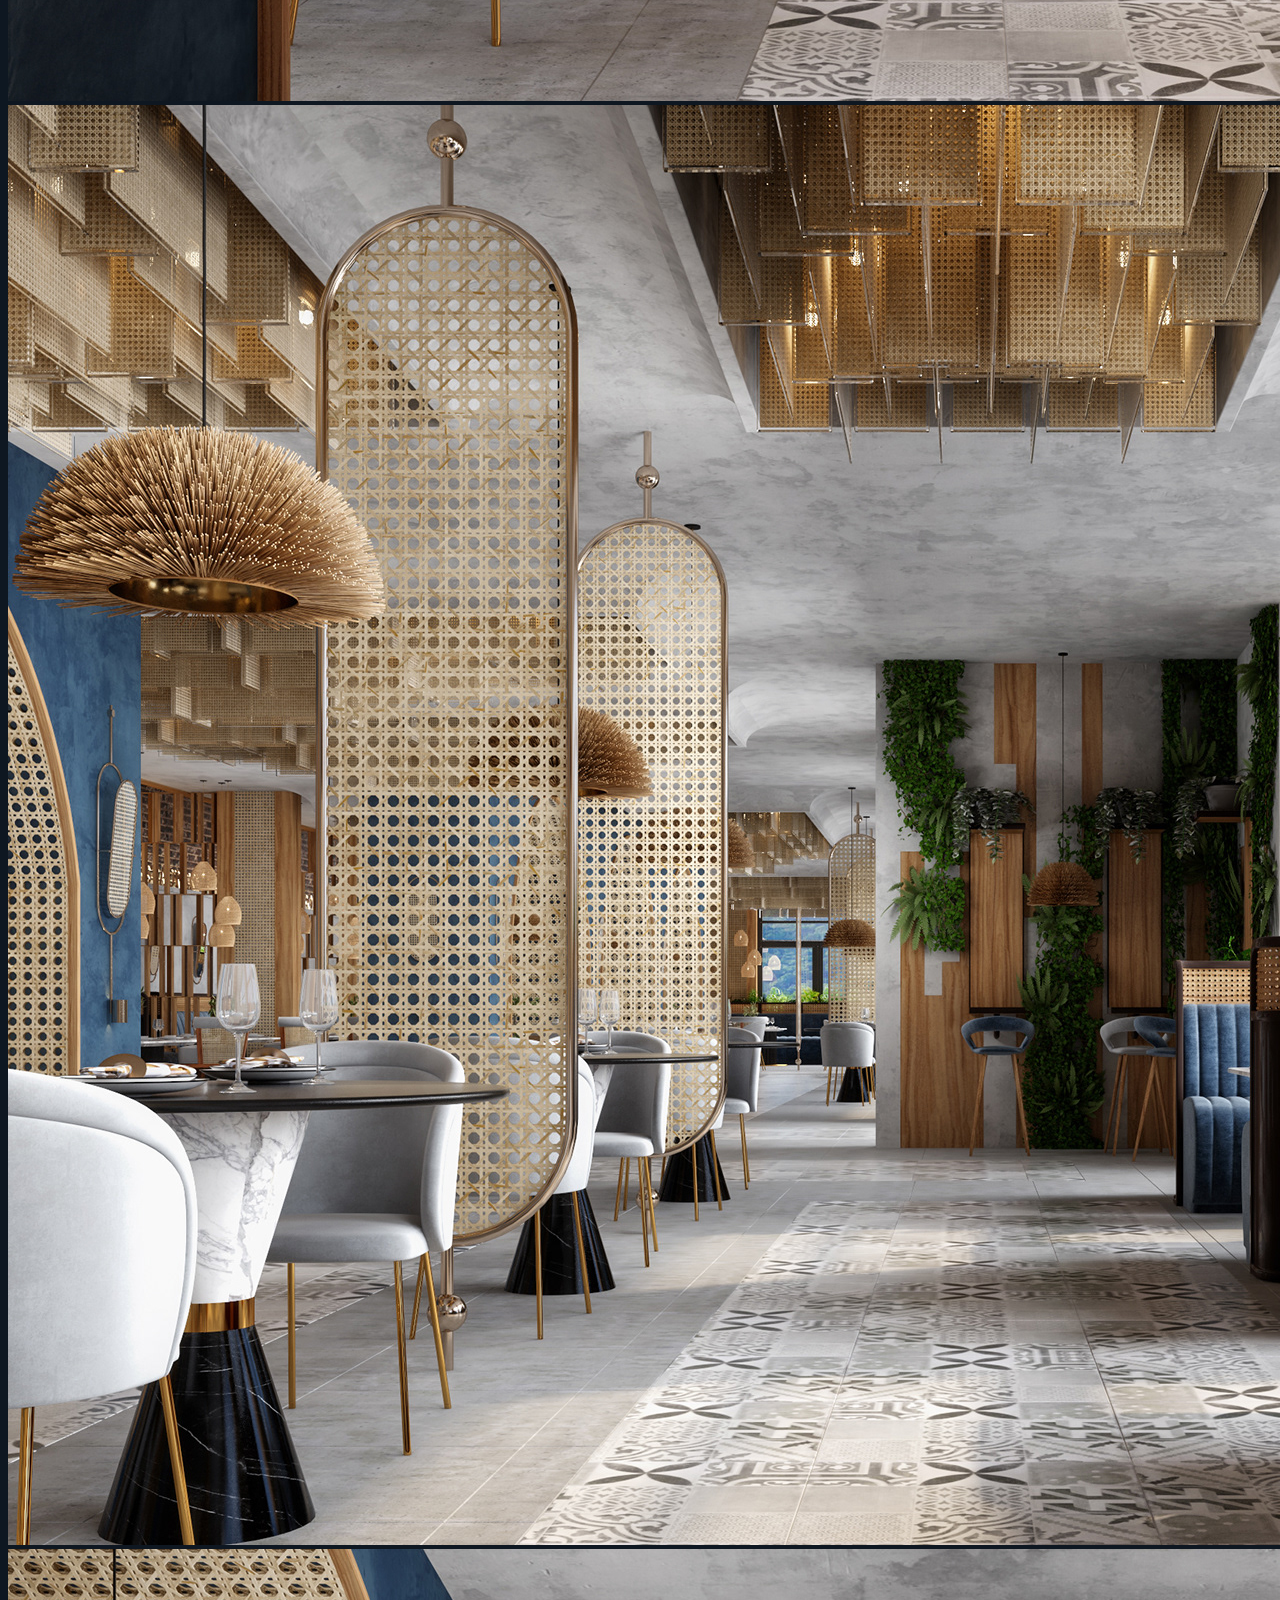
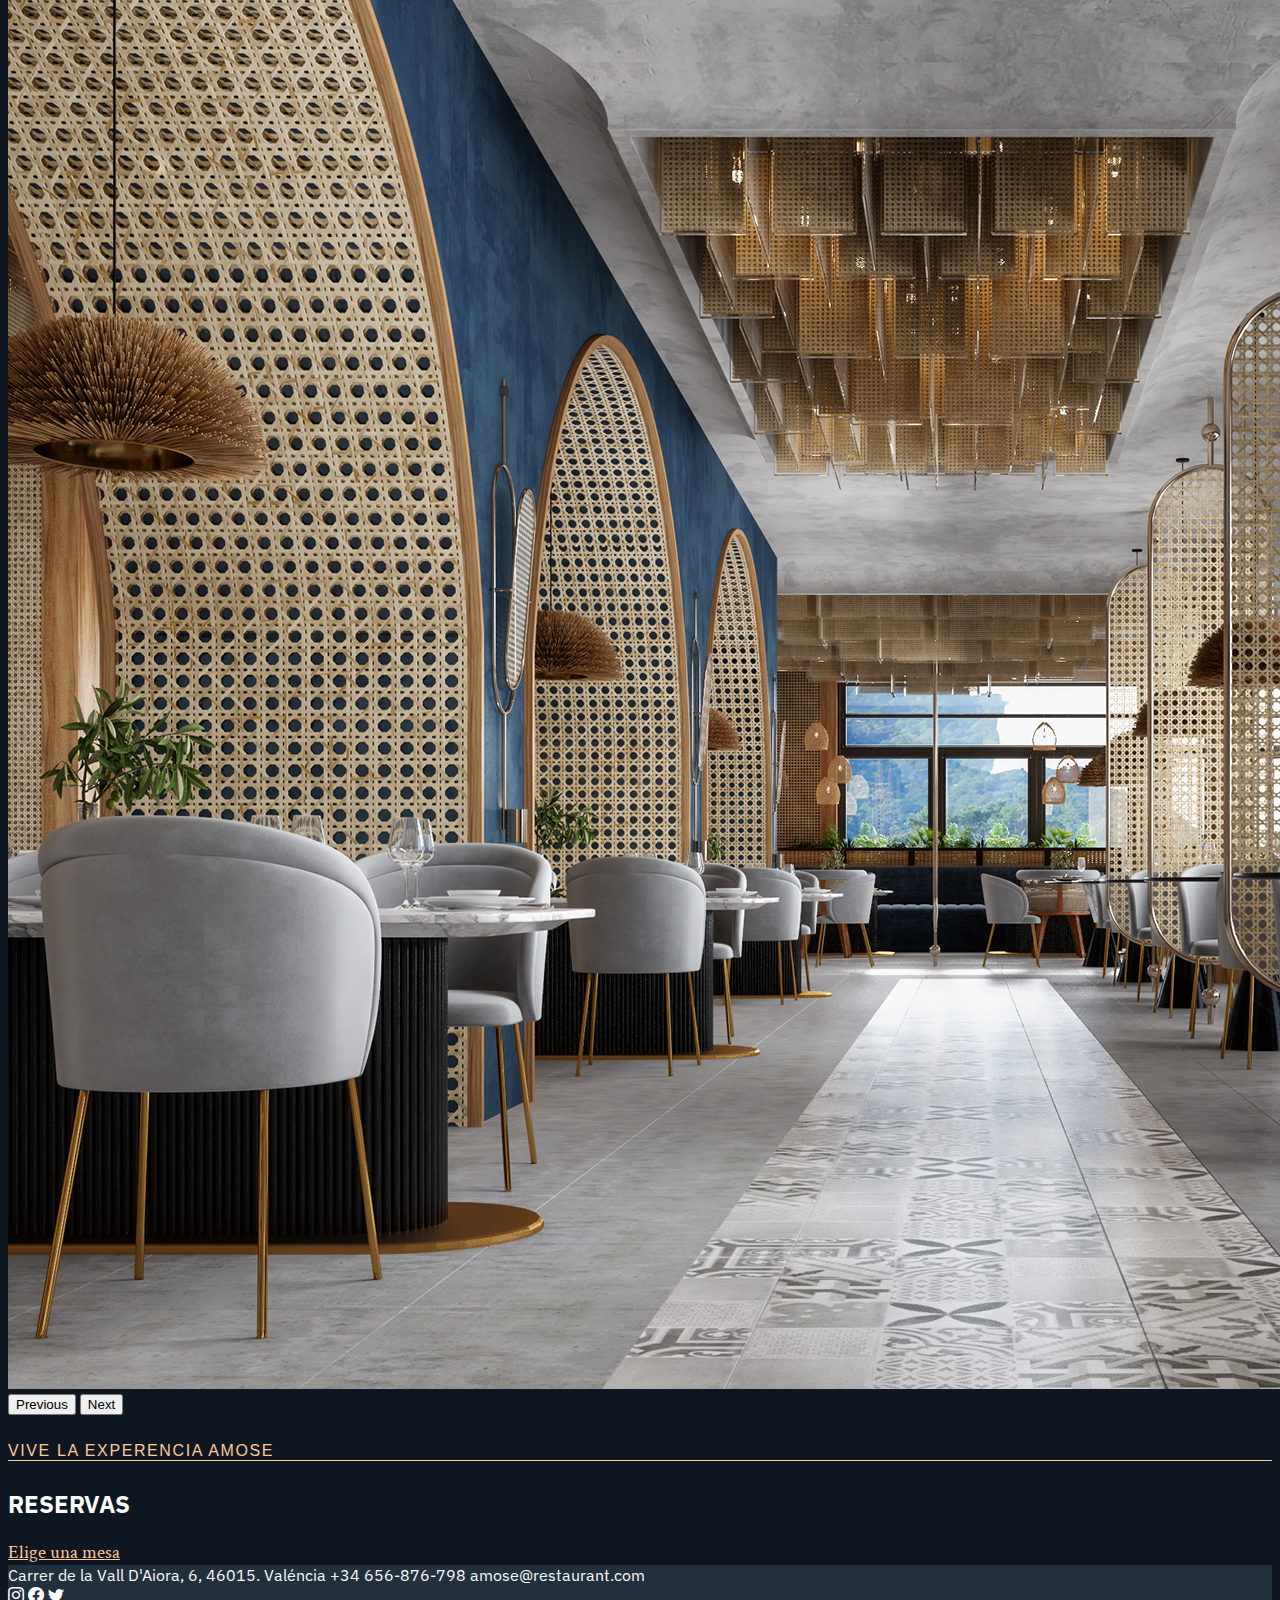
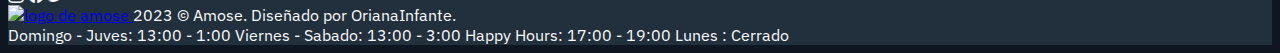
==== commit a0b0e5d7: "feat: add menu structure, cards, carrusel and text" ====
--- a/index.html
+++ b/index.html
@@ -8,7 +8,7 @@
     <meta name="author" content="Oriana Infante">
     <!-- Tittle -->
     <title>Amose | Lounge & Drinks</title>
-    <link rel="icon" type="image/x-icon" href="./img/logo.svg" size="80x80">
+    <link rel="icon" type="image/x-icon" href="./img/logo-buscador.png" size="120x120">
     <!-- Bootstrap -->
     <link href="https://cdn.jsdelivr.net/npm/bootstrap@5.0.2/dist/css/bootstrap.min.css" rel="stylesheet"
         integrity="sha384-EVSTQN3/azprG1Anm3QDgpJLIm9Nao0Yz1ztcQTwFspd3yD65VohhpuuCOmLASjC" crossorigin="anonymous">
@@ -68,7 +68,7 @@
         </video>
         <div
             class="position-absolute top-50 start-50 translate-middle text-center d-flex flex-column justify-content-center ">
-            <h4 class="d-none d-md-block opacity-75"> Cocina Moderna</h4>
+            <h4 class="d-none d-md-block"> Cocina Moderna</h4>
             <h1 class="d-none d-md-block">AMOSE RESTAURANTE</h1>
             <div class="d-flex gap-4 justify-content-center fs-5">
                 <a href="#"><i class="bi bi-instagram"></i></a>
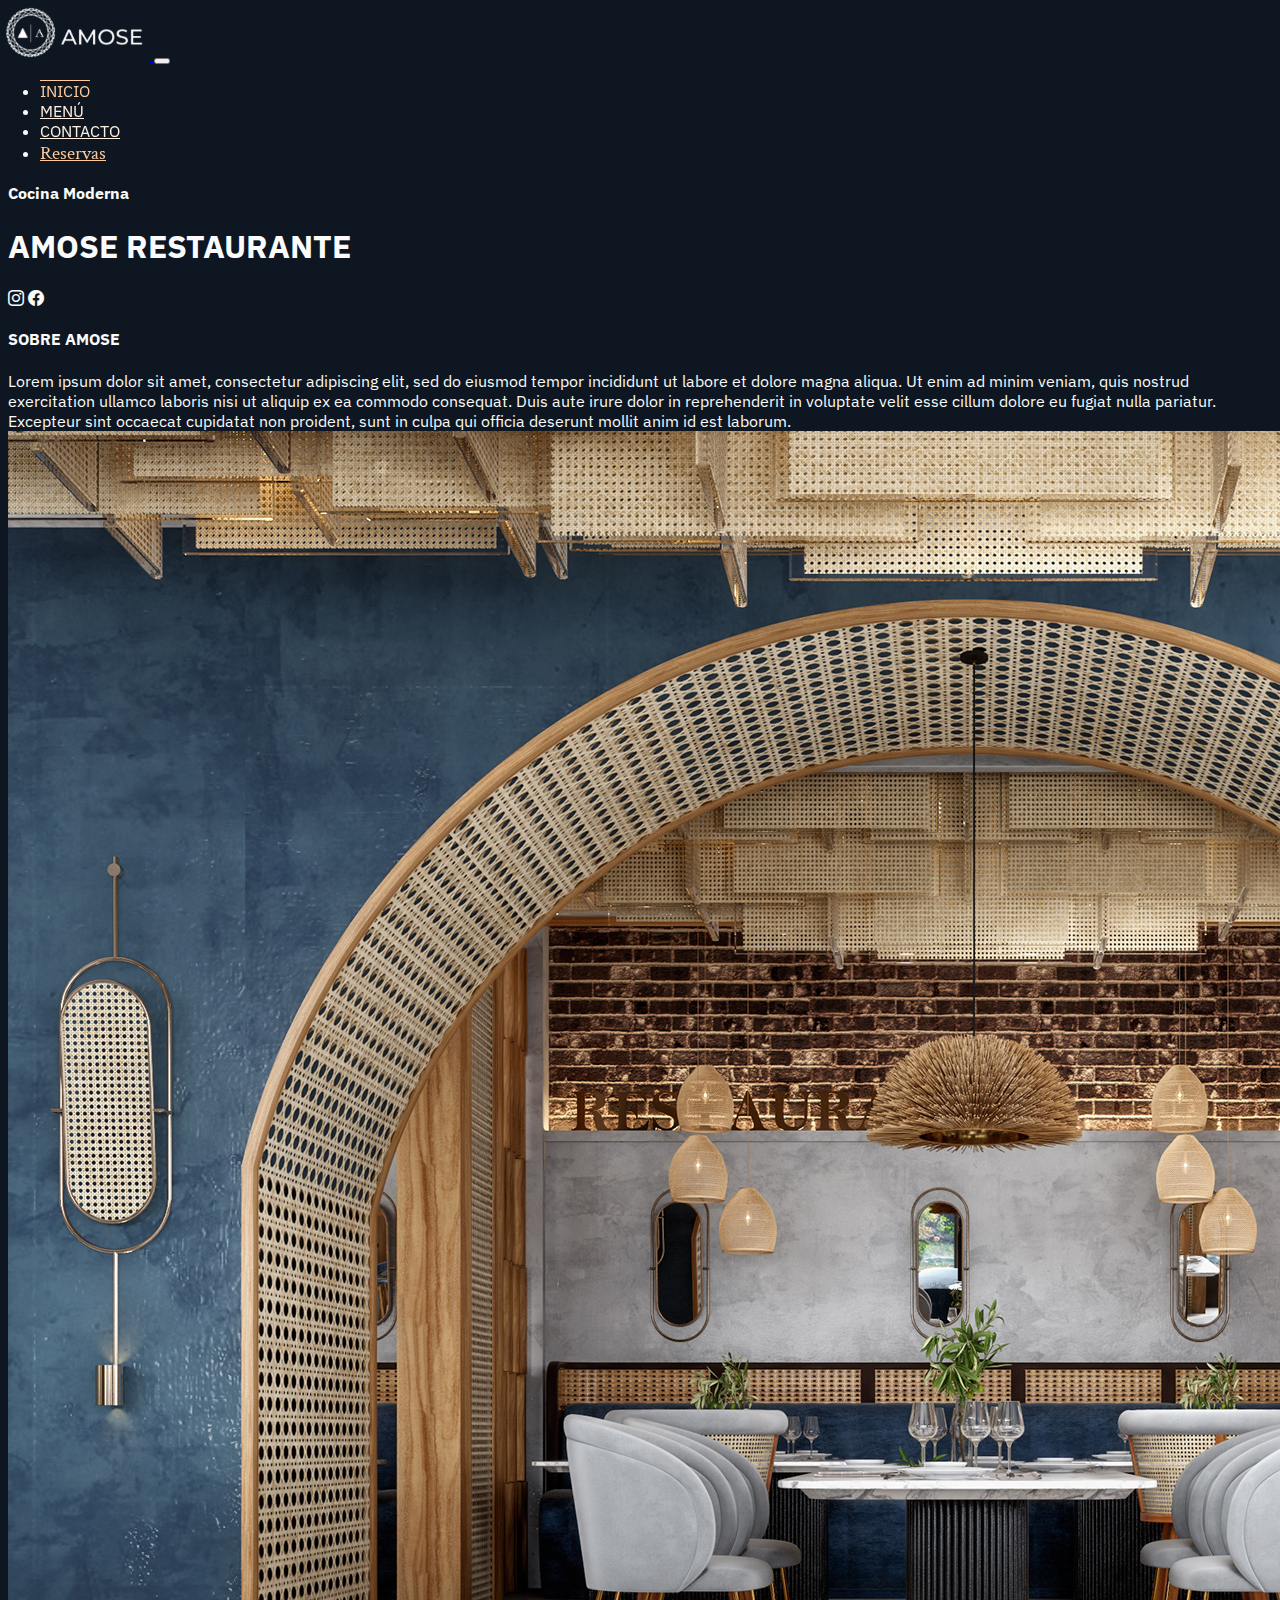
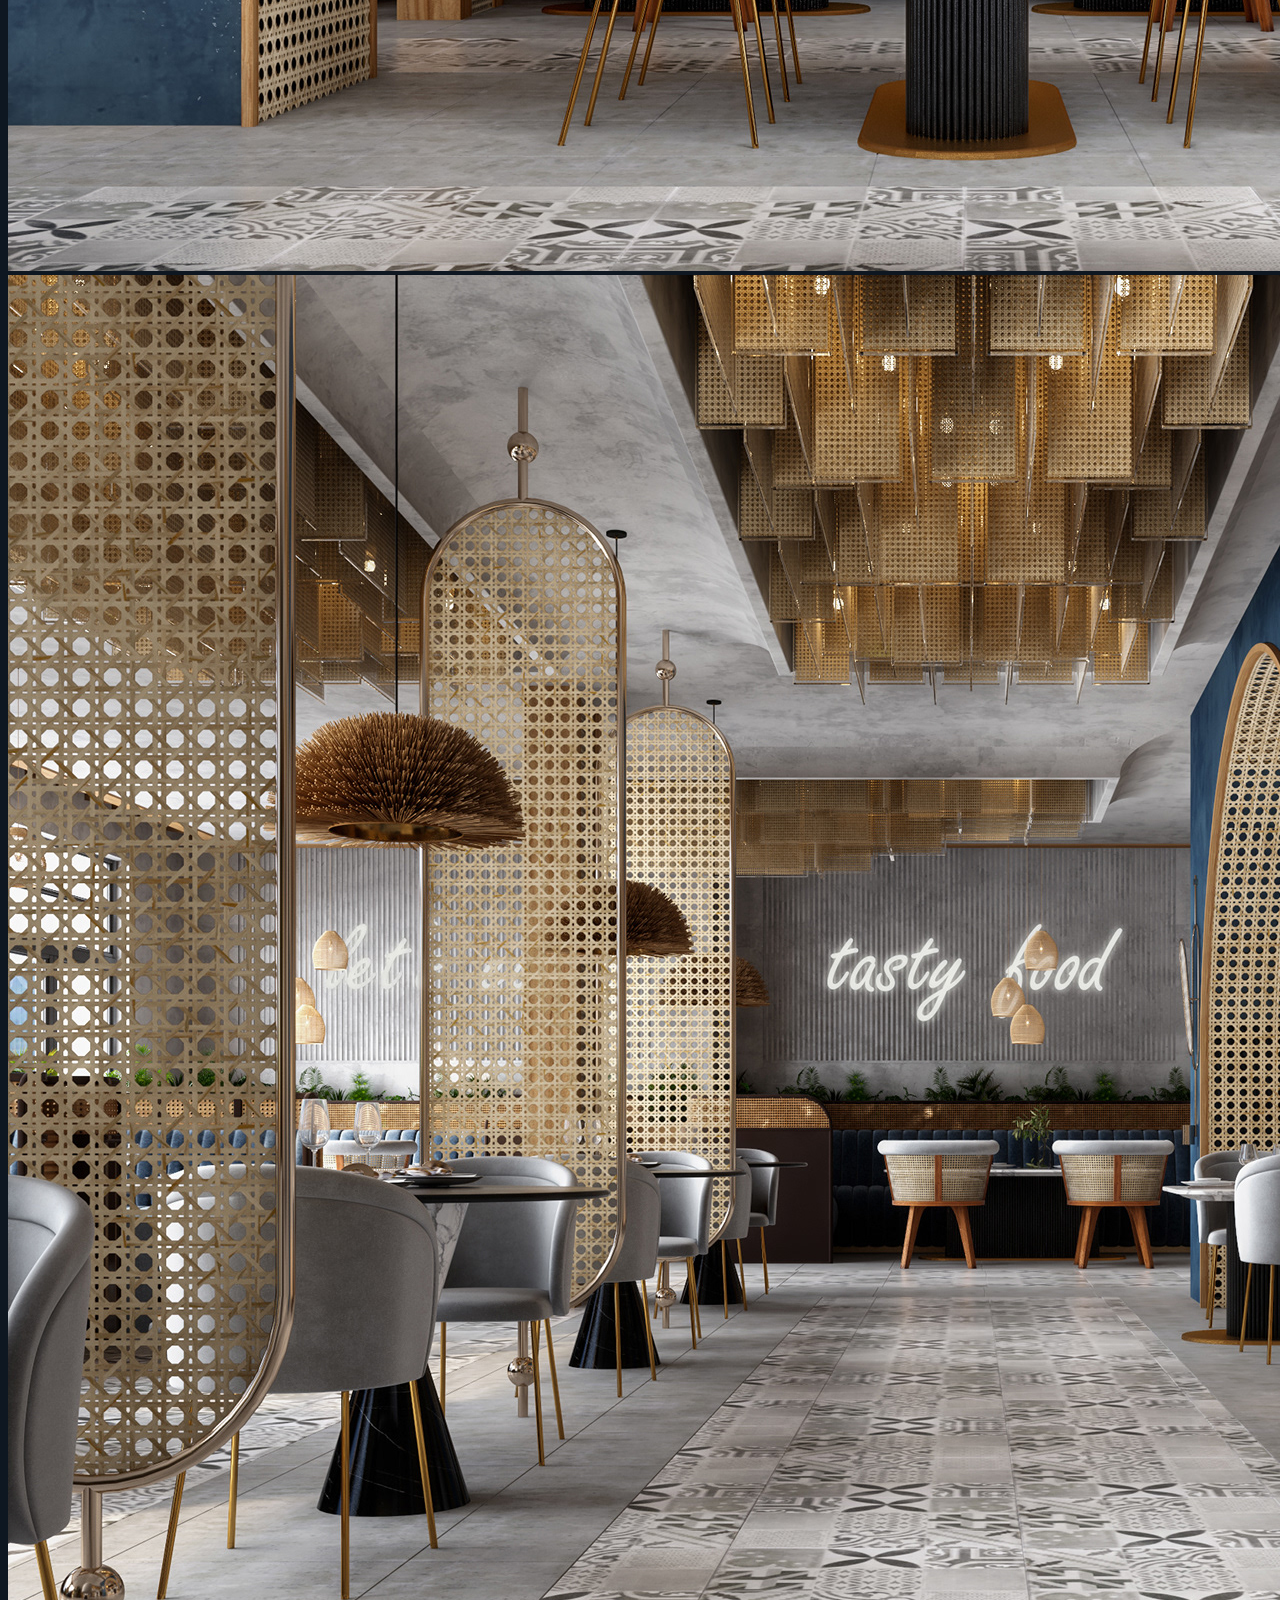
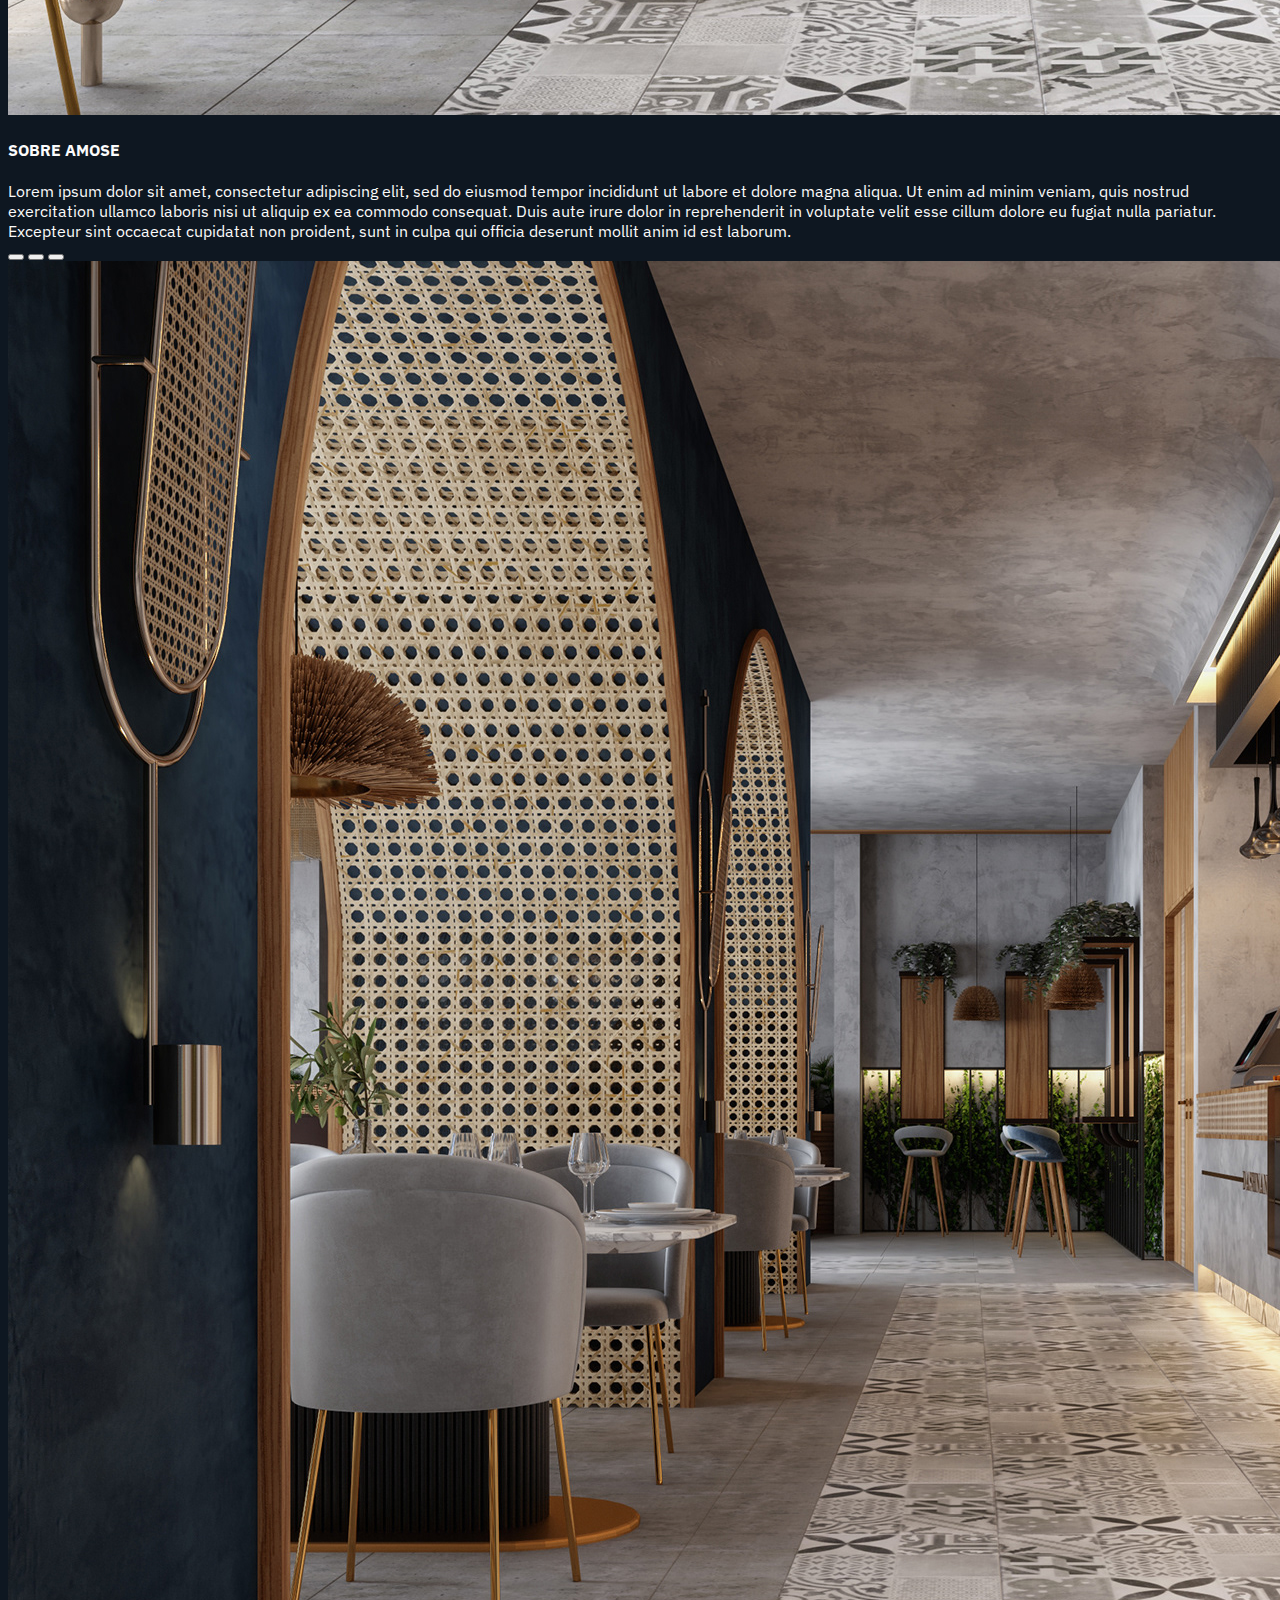
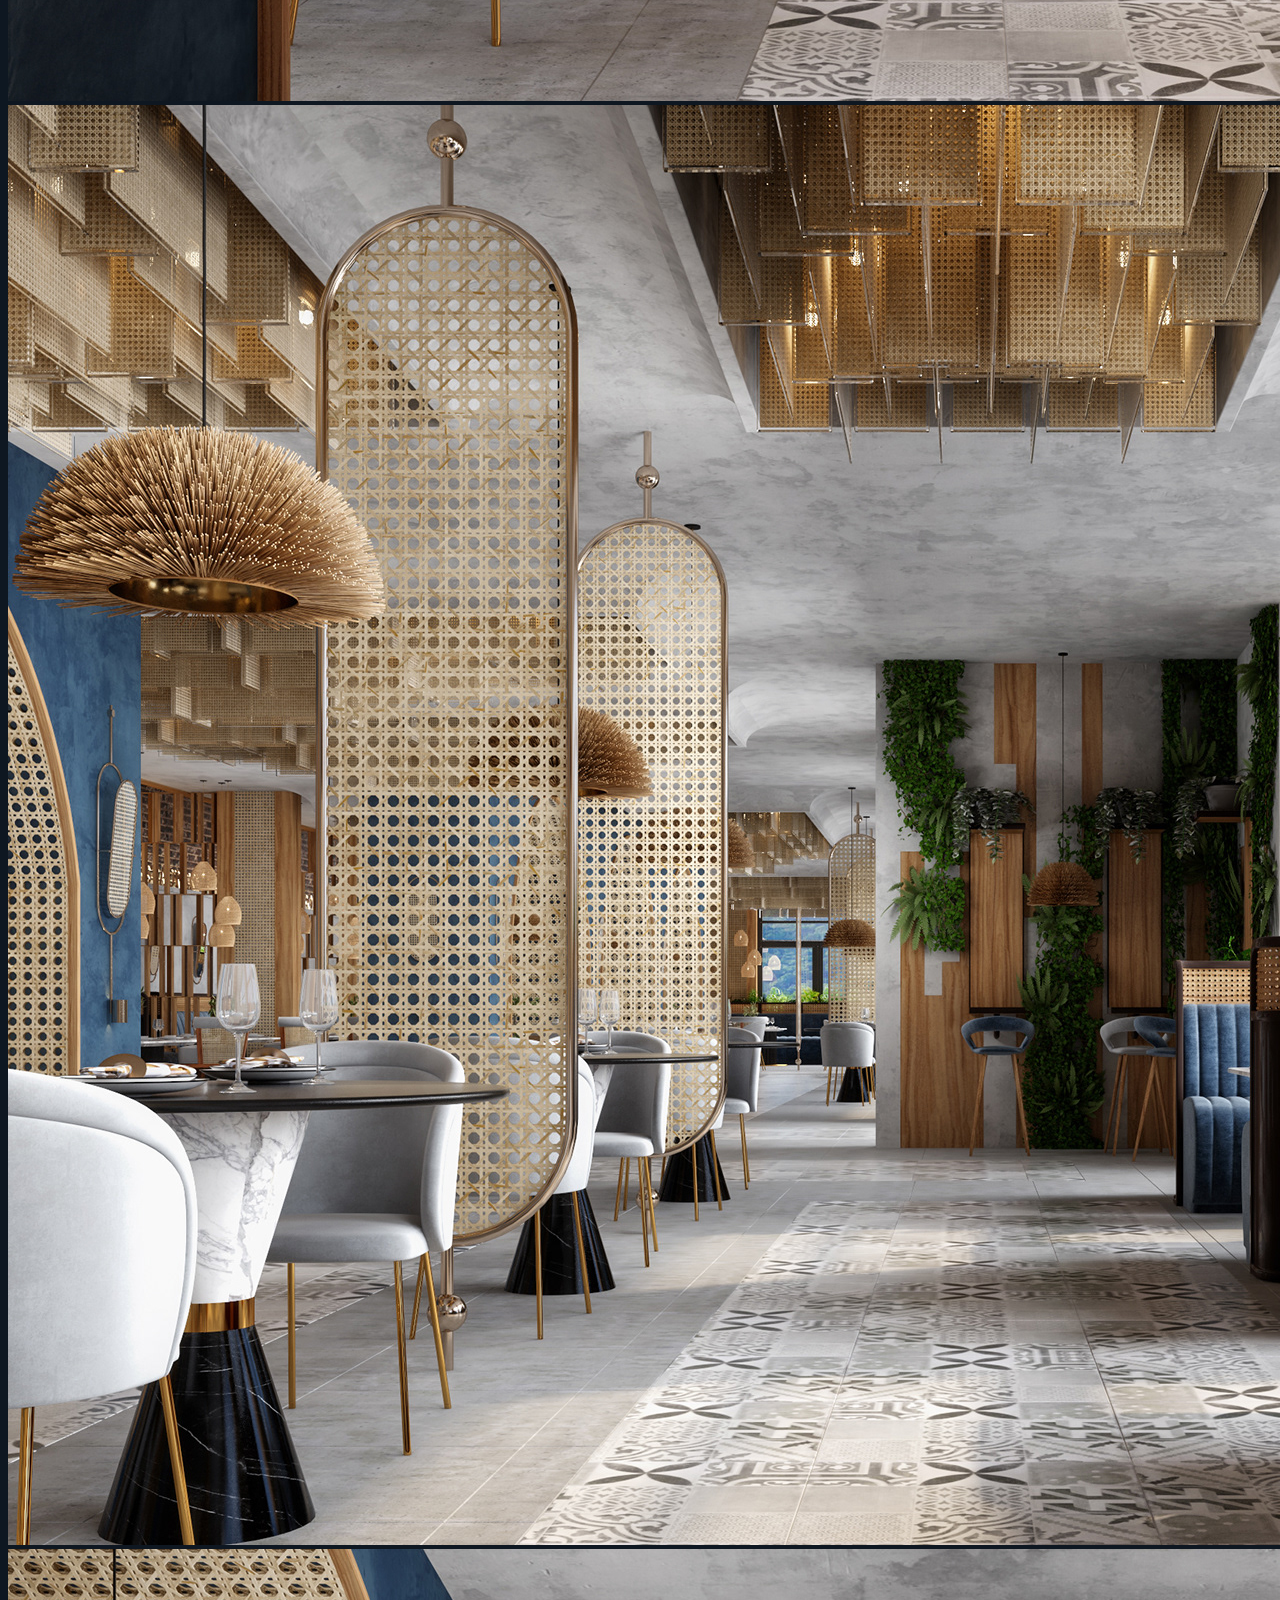
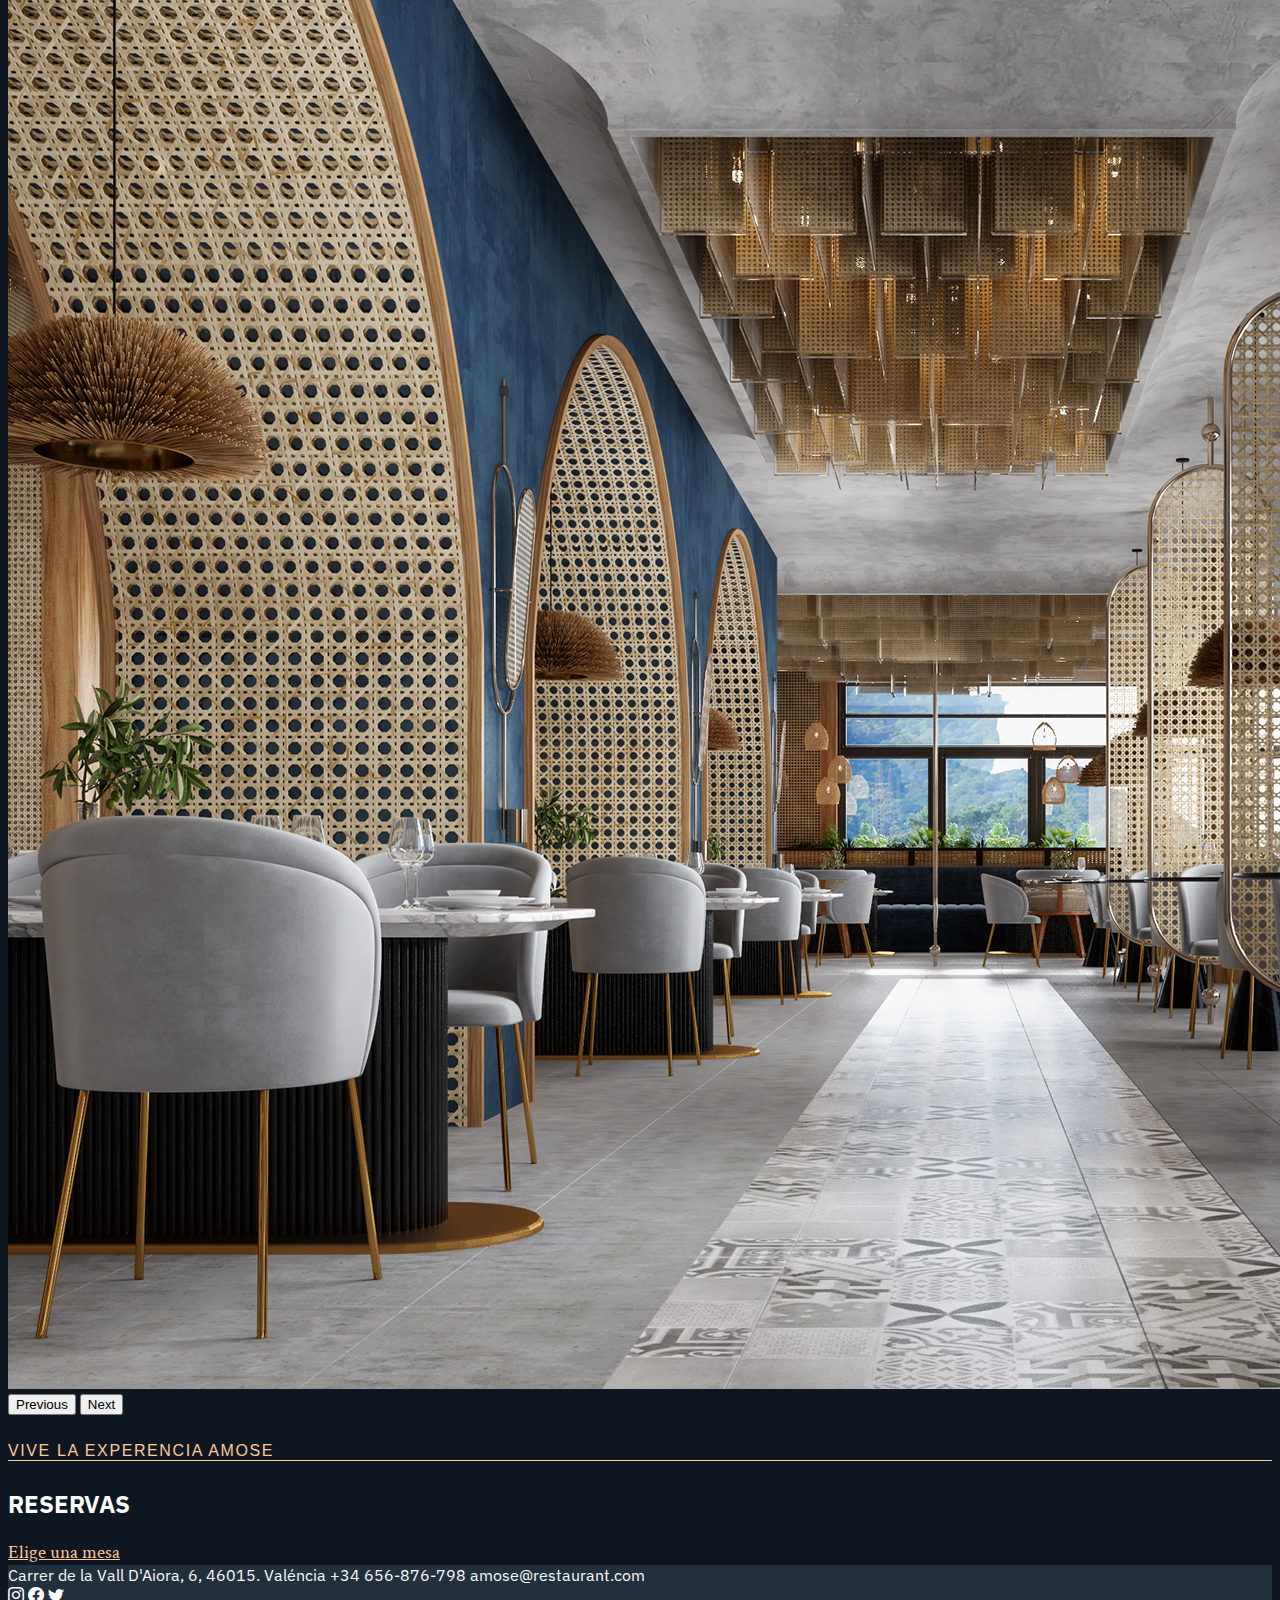
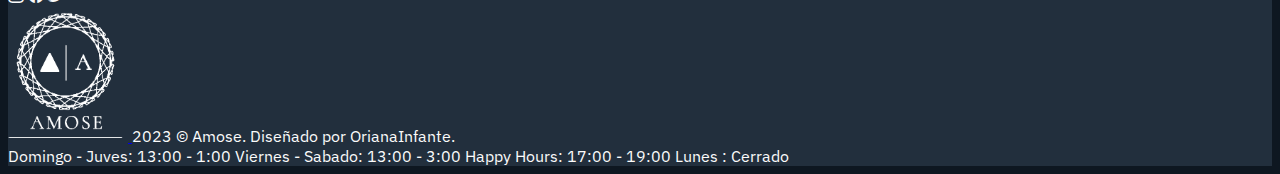
==== commit ec6d2f7f: "feat: add the complete structure of contact page" ====
--- a/index.html
+++ b/index.html
@@ -162,7 +162,7 @@
         </div>
         <div class="col-md-4 col-12 p-5 d-flex flex-column justify-content-center align-items-center">
             <a href="./index.html" class="cursor-pointer text-decoration-none">
-                <img src="./img/LogoPpal.png" width="120" alt="logo de amose">
+                <img src="./img/LogoPpal1.png" width="120" alt="logo de amose">
             </a>
             <h7 class="small mt-4">2023 © Amose. Diseñado por OrianaInfante.</h7>
         </div>
@@ -176,12 +176,6 @@
 
 
 
-    <!-- CONTACTO -->
-    <!-- GOOGLE MAP -->
-    <!-- <div><iframe
-            src="https://www.google.com/maps/embed?pb=!1m18!1m12!1m3!1d2177.117823070915!2d-0.397999380937686!3d39.493956911445736!2m3!1f0!2f0!3f0!3m2!1i1024!2i768!4f13.1!3m3!1m2!1s0xd60458e33b9257d%3A0x813dca16afad8158!2sRestaurante%20Vinoteca%20La%20Dehesa!5e0!3m2!1ses!2ses!4v1683409946907!5m2!1ses!2ses"
-            width="400" height="300" style="border:0;" allowfullscreen="" loading="lazy"
-            referrerpolicy="no-referrer-when-downgrade"></iframe></div> -->
 
 
 
--- a/css/style.css
+++ b/css/style.css
@@ -63,6 +63,12 @@
 
 }
 
+.btn-outline-secondary.active {
+    background-color: var(--c-secundary);
+    color: var(--c-primary-dark);
+    border-color: transparent;
+}
+
 .navbar-toggler:focus {
     box-shadow: none;
 }
@@ -104,4 +110,10 @@
 
 .copyright {
     font-size: 0.8rem;
-}+}
+
+/* .icons-container i {
+    background-color: var(--c-secundary);
+    border-radius: 50%;
+    color: #222F3D;
+} */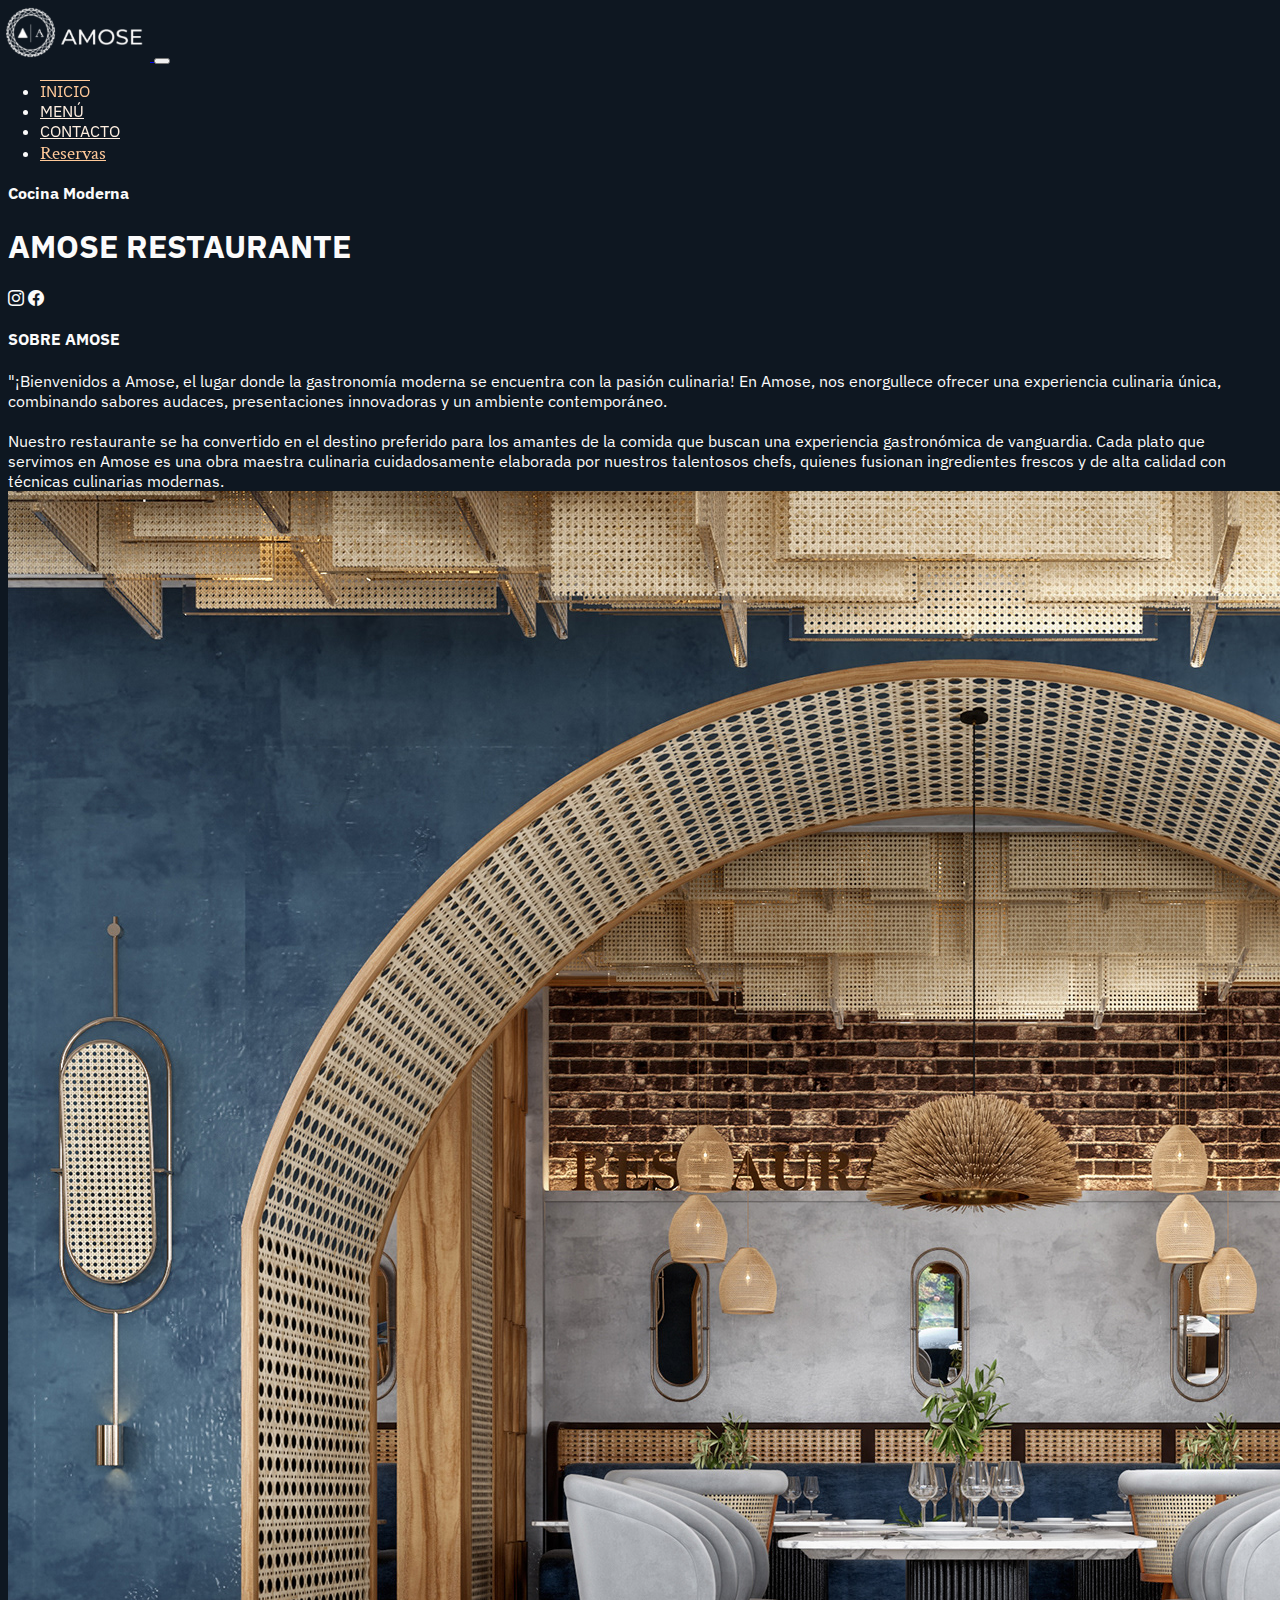
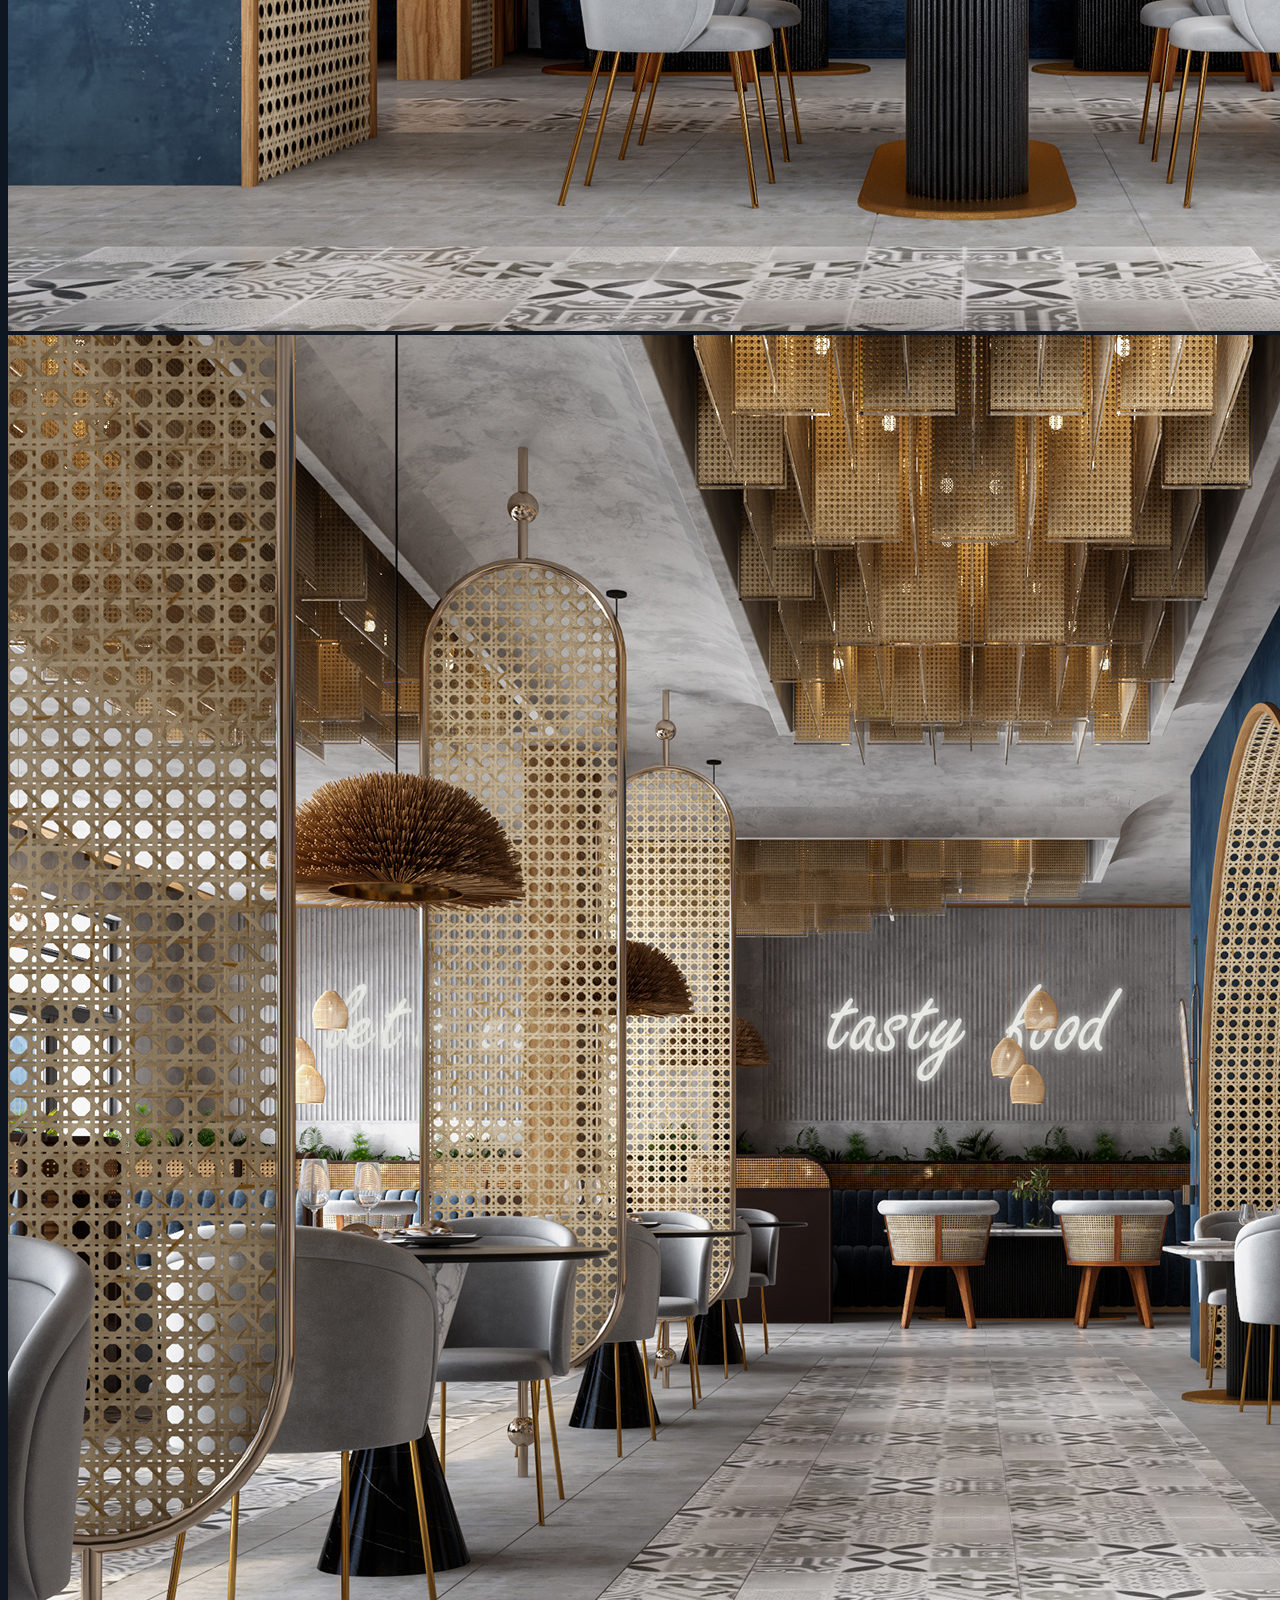
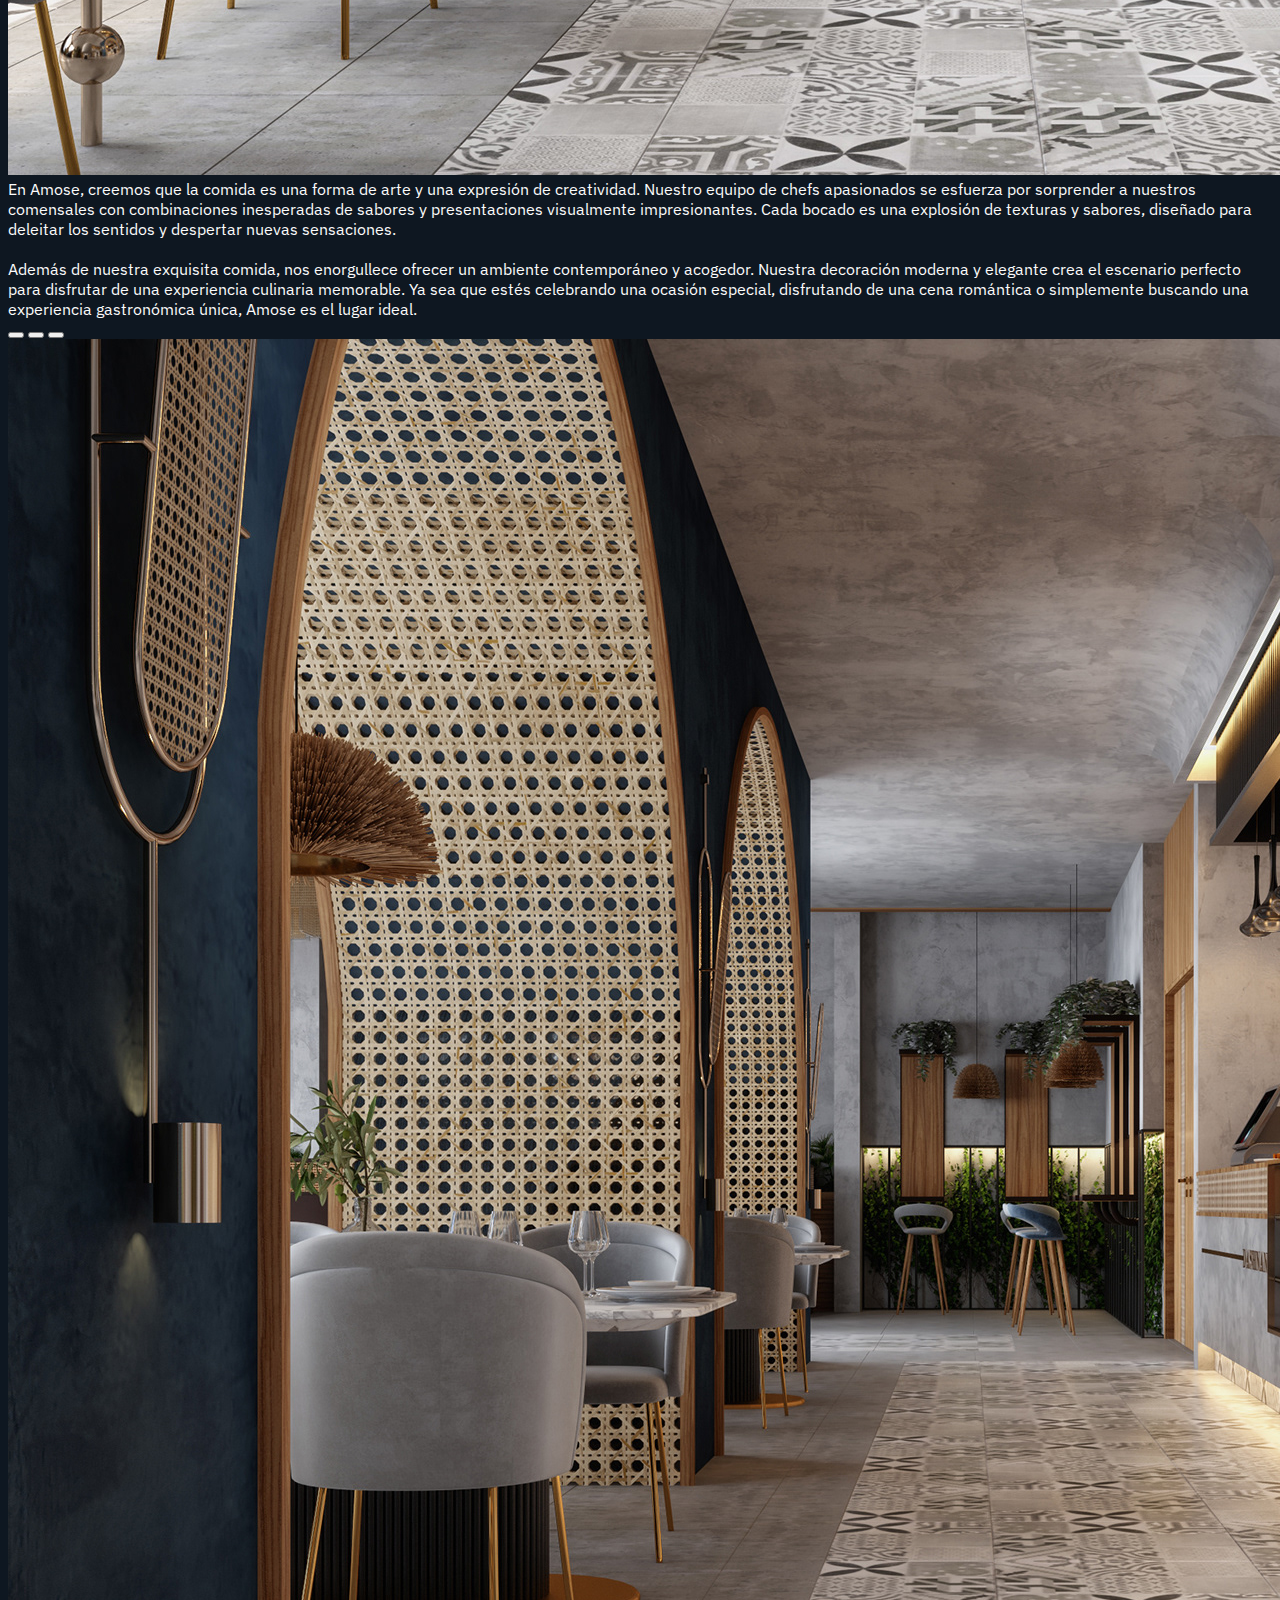
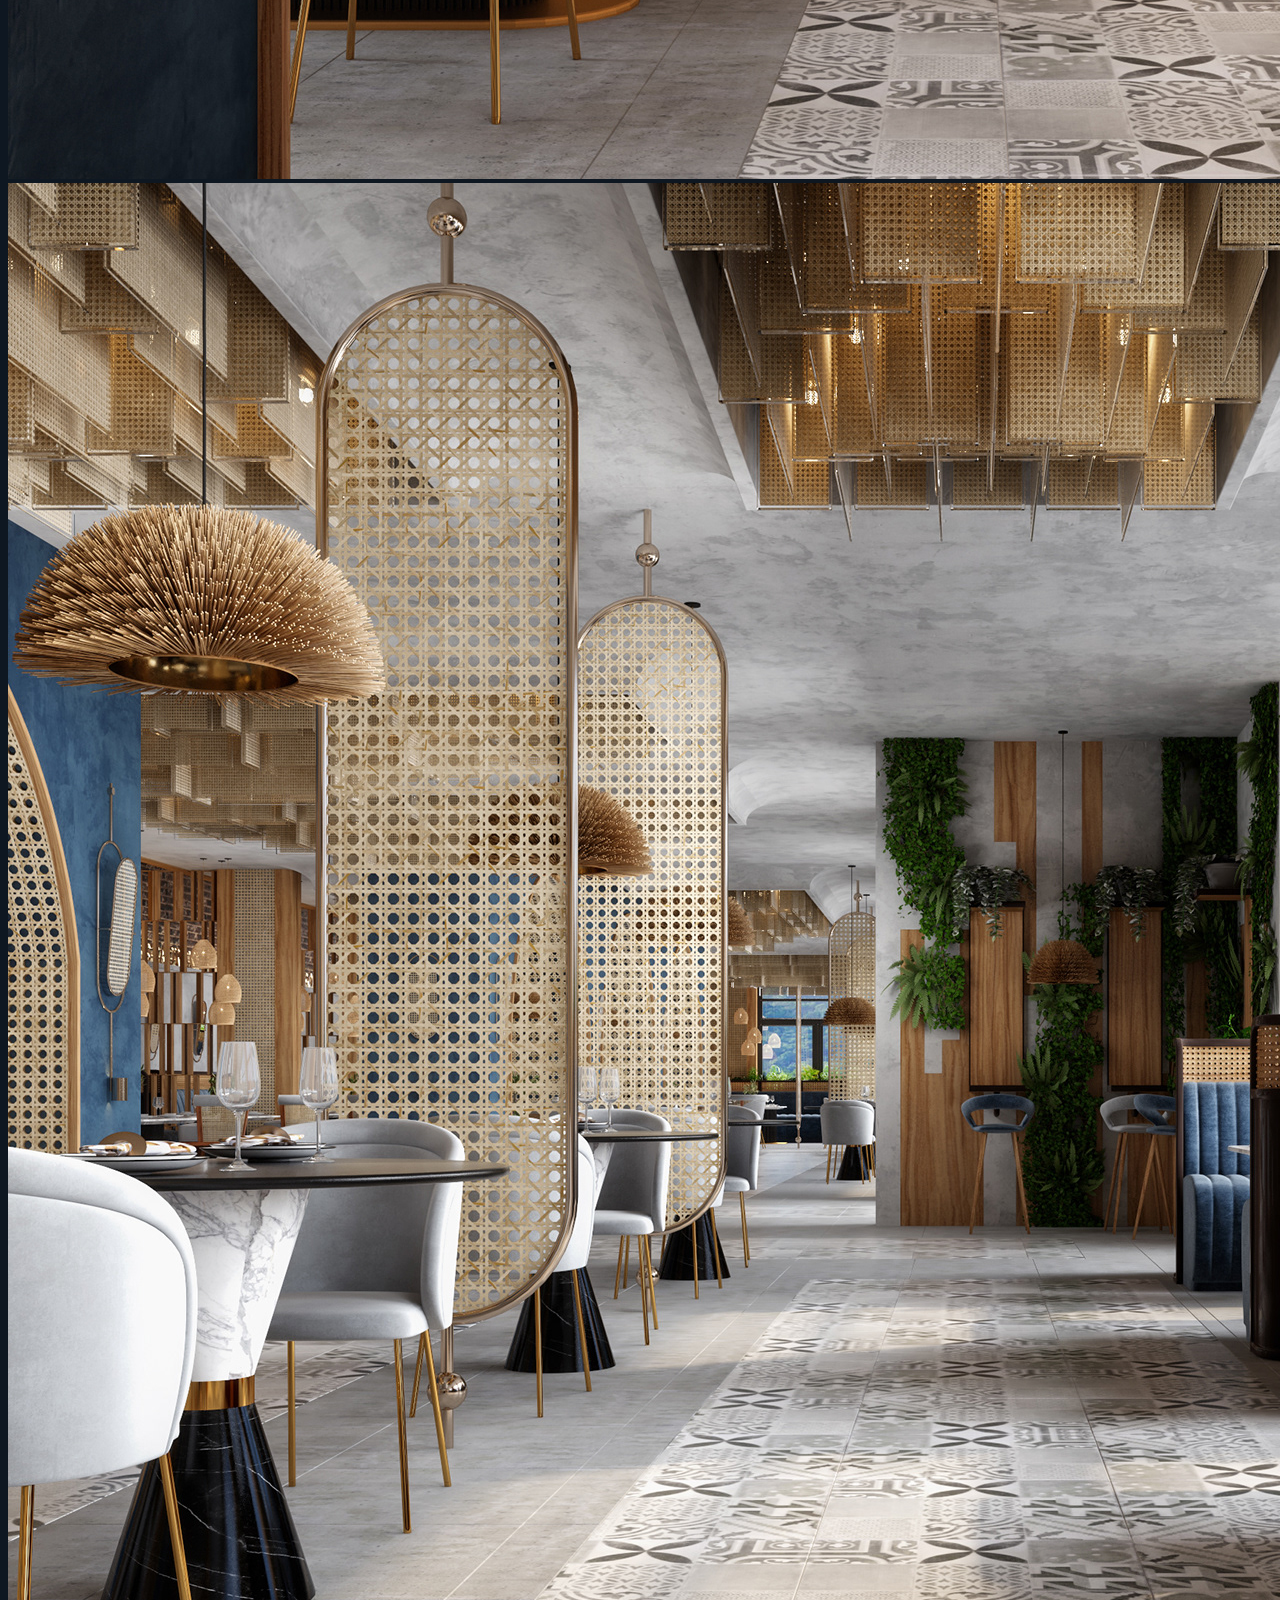
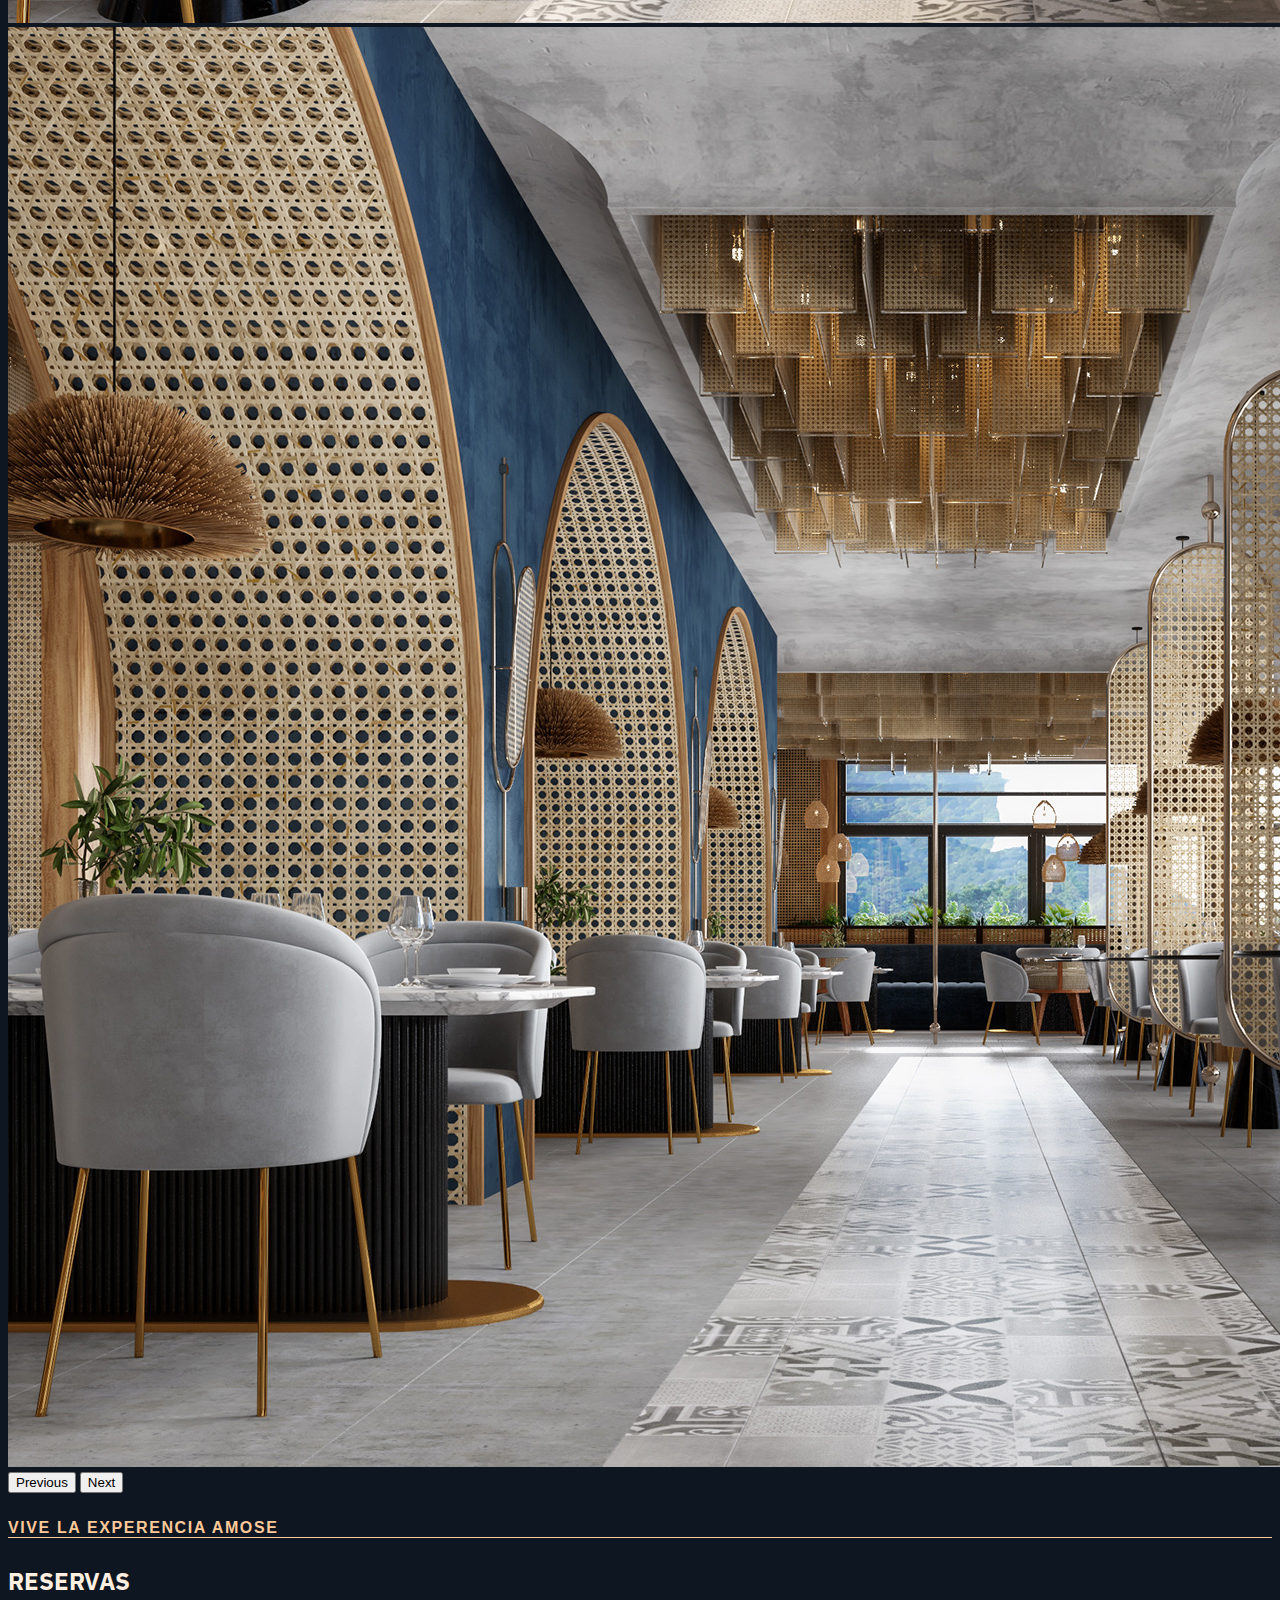
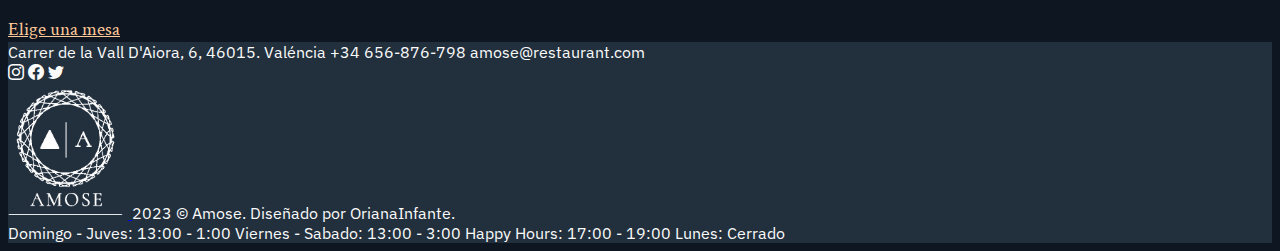
==== commit 5eb08325: "style: change the general style of all pages" ====
--- a/index.html
+++ b/index.html
@@ -10,8 +10,8 @@
     <title>Amose | Lounge & Drinks</title>
     <link rel="icon" type="image/x-icon" href="./img/logo-buscador.png" size="120x120">
     <!-- Bootstrap -->
-    <link href="https://cdn.jsdelivr.net/npm/bootstrap@5.0.2/dist/css/bootstrap.min.css" rel="stylesheet"
-        integrity="sha384-EVSTQN3/azprG1Anm3QDgpJLIm9Nao0Yz1ztcQTwFspd3yD65VohhpuuCOmLASjC" crossorigin="anonymous">
+    <link href="https://cdn.jsdelivr.net/npm/bootstrap@5.3.0-alpha3/dist/css/bootstrap.min.css" rel="stylesheet"
+        integrity="sha384-KK94CHFLLe+nY2dmCWGMq91rCGa5gtU4mk92HdvYe+M/SXH301p5ILy+dN9+nJOZ" crossorigin="anonymous">
     <link rel="stylesheet" href="https://cdn.jsdelivr.net/npm/bootstrap-icons@1.10.5/font/bootstrap-icons.css">
     <!-- Google Font -->
     <link rel="preconnect" href="https://fonts.googleapis.com">
@@ -71,8 +71,8 @@
             <h4 class="d-none d-md-block"> Cocina Moderna</h4>
             <h1 class="d-none d-md-block">AMOSE RESTAURANTE</h1>
             <div class="d-flex gap-4 justify-content-center fs-5">
-                <a href="#"><i class="bi bi-instagram"></i></a>
-                <a href="#"><i class="bi bi-facebook"></i></a>
+                <a href="#"><i class="bi bi-instagram d-none d-md-block"></i></a>
+                <a href="#"><i class="bi bi-facebook d-none d-md-block"></i></a>
             </div>
         </div>
     </div>
@@ -80,14 +80,16 @@
     <section class="row mx-0 mt-5 justify-content-center align-items-center text-end">
         <div class="col-md-6 col-12 p-5">
             <h4> SOBRE AMOSE </h4>
-            <div> Lorem ipsum dolor sit amet, consectetur adipiscing elit, sed do eiusmod
-                tempor
-                incididunt ut labore et dolore magna aliqua. Ut enim ad minim veniam, quis nostrud exercitation
-                ullamco
-                laboris nisi ut aliquip ex ea commodo consequat. Duis aute irure dolor in reprehenderit in voluptate
-                velit esse cillum dolore eu fugiat nulla pariatur. Excepteur sint occaecat cupidatat non proident,
-                sunt
-                in culpa qui officia deserunt mollit anim id est laborum.</div>
+            <div> "¡Bienvenidos a Amose, el lugar donde la gastronomía moderna se encuentra con la pasión culinaria! En
+                Amose, nos enorgullece ofrecer una experiencia culinaria única, combinando sabores audaces,
+                presentaciones innovadoras y un ambiente contemporáneo.
+                <br><br>Nuestro restaurante se ha convertido en el destino preferido para los amantes de la comida que
+                buscan
+                una experiencia gastronómica de vanguardia. Cada plato que servimos en Amose es una obra maestra
+                culinaria cuidadosamente elaborada por nuestros talentosos chefs, quienes fusionan ingredientes
+                frescos
+                y de alta calidad con técnicas culinarias modernas.
+            </div>
         </div>
         <div class="col-md-6 col-12 m-0 p-0">
             <img src="./img/fondo-5.jpg" alt="foto general del aspecto del restaurante" class="w-100">
@@ -99,15 +101,17 @@
             <img src="./img/fondo-1.jpg" alt="foto general del aspecto del restaurante" class="w-100">
         </div>
         <div class="col-md-6 col-12 p-5">
-            <h4> SOBRE AMOSE </h4>
-            <div> Lorem ipsum dolor sit amet, consectetur adipiscing elit, sed do eiusmod
-                tempor
-                incididunt ut labore et dolore magna aliqua. Ut enim ad minim veniam, quis nostrud exercitation
-                ullamco
-                laboris nisi ut aliquip ex ea commodo consequat. Duis aute irure dolor in reprehenderit in voluptate
-                velit esse cillum dolore eu fugiat nulla pariatur. Excepteur sint occaecat cupidatat non proident,
-                sunt
-                in culpa qui officia deserunt mollit anim id est laborum.</div>
+            <div> En Amose, creemos que la comida es una forma de arte y una expresión de creatividad. Nuestro equipo de
+                chefs apasionados se esfuerza por sorprender a nuestros comensales con combinaciones inesperadas de
+                sabores y presentaciones visualmente impresionantes. Cada bocado es una explosión de texturas y sabores,
+                diseñado para deleitar los sentidos y despertar nuevas sensaciones.
+
+                <br><br> Además de nuestra exquisita comida, nos enorgullece ofrecer un ambiente contemporáneo y
+                acogedor.
+                Nuestra decoración moderna y elegante crea el escenario perfecto para disfrutar de una experiencia
+                culinaria memorable. Ya sea que estés celebrando una ocasión especial, disfrutando de una cena romántica
+                o simplemente buscando una experiencia gastronómica única, Amose es el lugar ideal.
+            </div>
         </div>
     </section>
     <!-- SECTION III -->
@@ -145,16 +149,17 @@
     <!-- SECTION IV -->
     <section class="container text-center p-5">
         <h5 class="exp-amose d-inline-block">VIVE LA EXPERENCIA AMOSE</h5>
-        <h2 class="mt-3">RESERVAS</h2>
+        <h2 class="exp-amose1 mt-3">RESERVAS</h2>
         <a class="btn btn-outline-secondary mt-3" href="./pages/reservas.html">Elige una mesa</a>
     </section>
     <!-- FOOTER -->
-    <section class=" footer row mx-0 justify-content-center align-items-center ">
-        <div class="col-md-4 col-12 d-flex flex-column justify-content-center align-items-start gap-1 p-5">
-            <h7>Carrer de la Vall D'Aiora, 6, 46015. Valéncia </h7>
-            <h7>+34 656-876-798 </h7>
-            <h7>amose@restaurant.com</h7>
-            <div class="d-flex gap-4  fs-5 ">
+    <section class="footer row mx-0 justify-content-center align-items-center">
+        <div
+            class="col-md-4 col-12 d-flex flex-column justify-content-center align-items-center align-items-md-start p-5">
+            <h7 class="text-center text-md-start">Carrer de la Vall D'Aiora, 6, 46015. Valéncia</h7>
+            <h7 class="text-center text-md-start">+34 656-876-798</h7>
+            <h7 class="text-center text-md-start">amose@restaurant.com</h7>
+            <div class="d-flex justify-content-center justify-content-md-start gap-4 fs-5">
                 <a href="#"><i class="bi bi-instagram"></i></a>
                 <a href="#"><i class="bi bi-facebook"></i></a>
                 <a href="#"><i class="bi bi-twitter"></i></a>
@@ -164,26 +169,21 @@
             <a href="./index.html" class="cursor-pointer text-decoration-none">
                 <img src="./img/LogoPpal1.png" width="120" alt="logo de amose">
             </a>
-            <h7 class="small mt-4">2023 © Amose. Diseñado por OrianaInfante.</h7>
+            <h7 class="small mt-4 text-muted text-center">2023 © Amose. Diseñado por OrianaInfante.</h7>
         </div>
-        <div class="col-md-4 col-12 p-5 d-flex flex-column justify-content-center align-items-end gap-1">
-            <h7> Domingo - Juves: 13:00 - 1:00</h7>
-            <h7> Viernes - Sabado: 13:00 - 3:00</h7>
-            <h7> Happy Hours: 17:00 - 19:00</h7>
-            <h7> Lunes : Cerrado</h7>
+        <div
+            class="col-md-4 col-12 p-5 d-flex flex-column justify-content-center align-items-center align-items-md-end">
+            <h7 class="text-center text-md-end">Domingo - Juves: 13:00 - 1:00</h7>
+            <h7 class="text-center text-md-end">Viernes - Sabado: 13:00 - 3:00</h7>
+            <h7 class="text-center text-md-end">Happy Hours: 17:00 - 19:00</h7>
+            <h7 class="text-center text-md-end">Lunes: Cerrado</h7>
         </div>
     </section>
 
 
-
-
-
-
-
-
     <!-- BOOTSTRAP -->
-    <script src="https://cdn.jsdelivr.net/npm/bootstrap@5.0.2/dist/js/bootstrap.bundle.min.js"
-        integrity="sha384-MrcW6ZMFYlzcLA8Nl+NtUVF0sA7MsXsP1UyJoMp4YLEuNSfAP+JcXn/tWtIaxVXM"
+    <script src="https://cdn.jsdelivr.net/npm/bootstrap@5.3.0-alpha3/dist/js/bootstrap.bundle.min.js"
+        integrity="sha384-ENjdO4Dr2bkBIFxQpeoTz1HIcje39Wm4jDKdf19U8gI4ddQ3GYNS7NTKfAdVQSZe"
         crossorigin="anonymous"></script>
     <!-- JS -->
     <script src="./js/main.js"></script>
--- a/css/style.css
+++ b/css/style.css
@@ -22,14 +22,30 @@
     color: var (--c-secundary);
 }
 
-.btn-outline-secondary {
-    color: var(--c-secundary);
-    border-color: var(--c-secundary);
+.btn {
     font-family: 'Crimson Text', serif;
     font-size: 1.2rem;
 }
 
-.btn-outline-secondary:hover {
+.btn-secondary {
+    background-color: var(--c-secundary);
+    color: var(--c-primary);
+}
+
+.btn-secondary:hover,
+.btn-secondary:active,
+.btn-secondary.active {
+    background-color: var(--c-secundary-dark);
+}
+
+.btn-outline-secondary {
+    color: var(--c-secundary);
+    border-color: var(--c-secundary);
+}
+
+.btn-outline-secondary:hover,
+.btn-outline-secondary:active,
+.btn-outline-secondary.active {
     transition: 0.2s;
     background-color: var(--c-secundary);
     color: var(--c-primary-dark);
@@ -63,12 +79,6 @@
 
 }
 
-.btn-outline-secondary.active {
-    background-color: var(--c-secundary);
-    color: var(--c-primary-dark);
-    border-color: transparent;
-}
-
 .navbar-toggler:focus {
     box-shadow: none;
 }
@@ -90,11 +100,14 @@
     color: var(--c-font);
 }
 
+.exp-amose1 {
+    color: var(--c-secundary-light);
+}
+
 .exp-amose {
     font-family: Manrope, sans-serif;
     color: var(--c-secundary);
     font-size: 1rem;
-    font-weight: 400;
     text-transform: uppercase;
     letter-spacing: .1em;
     border-bottom: .1em solid;
@@ -112,6 +125,36 @@
     font-size: 0.8rem;
 }
 
+.accordion-button:not(.collapsed) {
+    background-color: var(--c-primary);
+    border-color: var(--c-primary);
+    color: var(--c-font)
+}
+
+.accordion-body {
+    background-color: var(--c-primary);
+}
+
+.carousel-item .card {
+    margin: 0 auto;
+}
+
+[data-bs-theme=dark] .carousel .carousel-control-next-icon,
+[data-bs-theme=dark] .carousel .carousel-control-prev-icon,
+[data-bs-theme=dark].carousel .carousel-control-next-icon,
+[data-bs-theme=dark].carousel .carousel-control-prev-icon {
+    filter: none;
+}
+
+.accordion-button.collapsed {
+    background-color: var(--c-primary);
+}
+
+.card-body {
+    background-color: var(--c-primary);
+}
+
+
 /* .icons-container i {
     background-color: var(--c-secundary);
     border-radius: 50%;
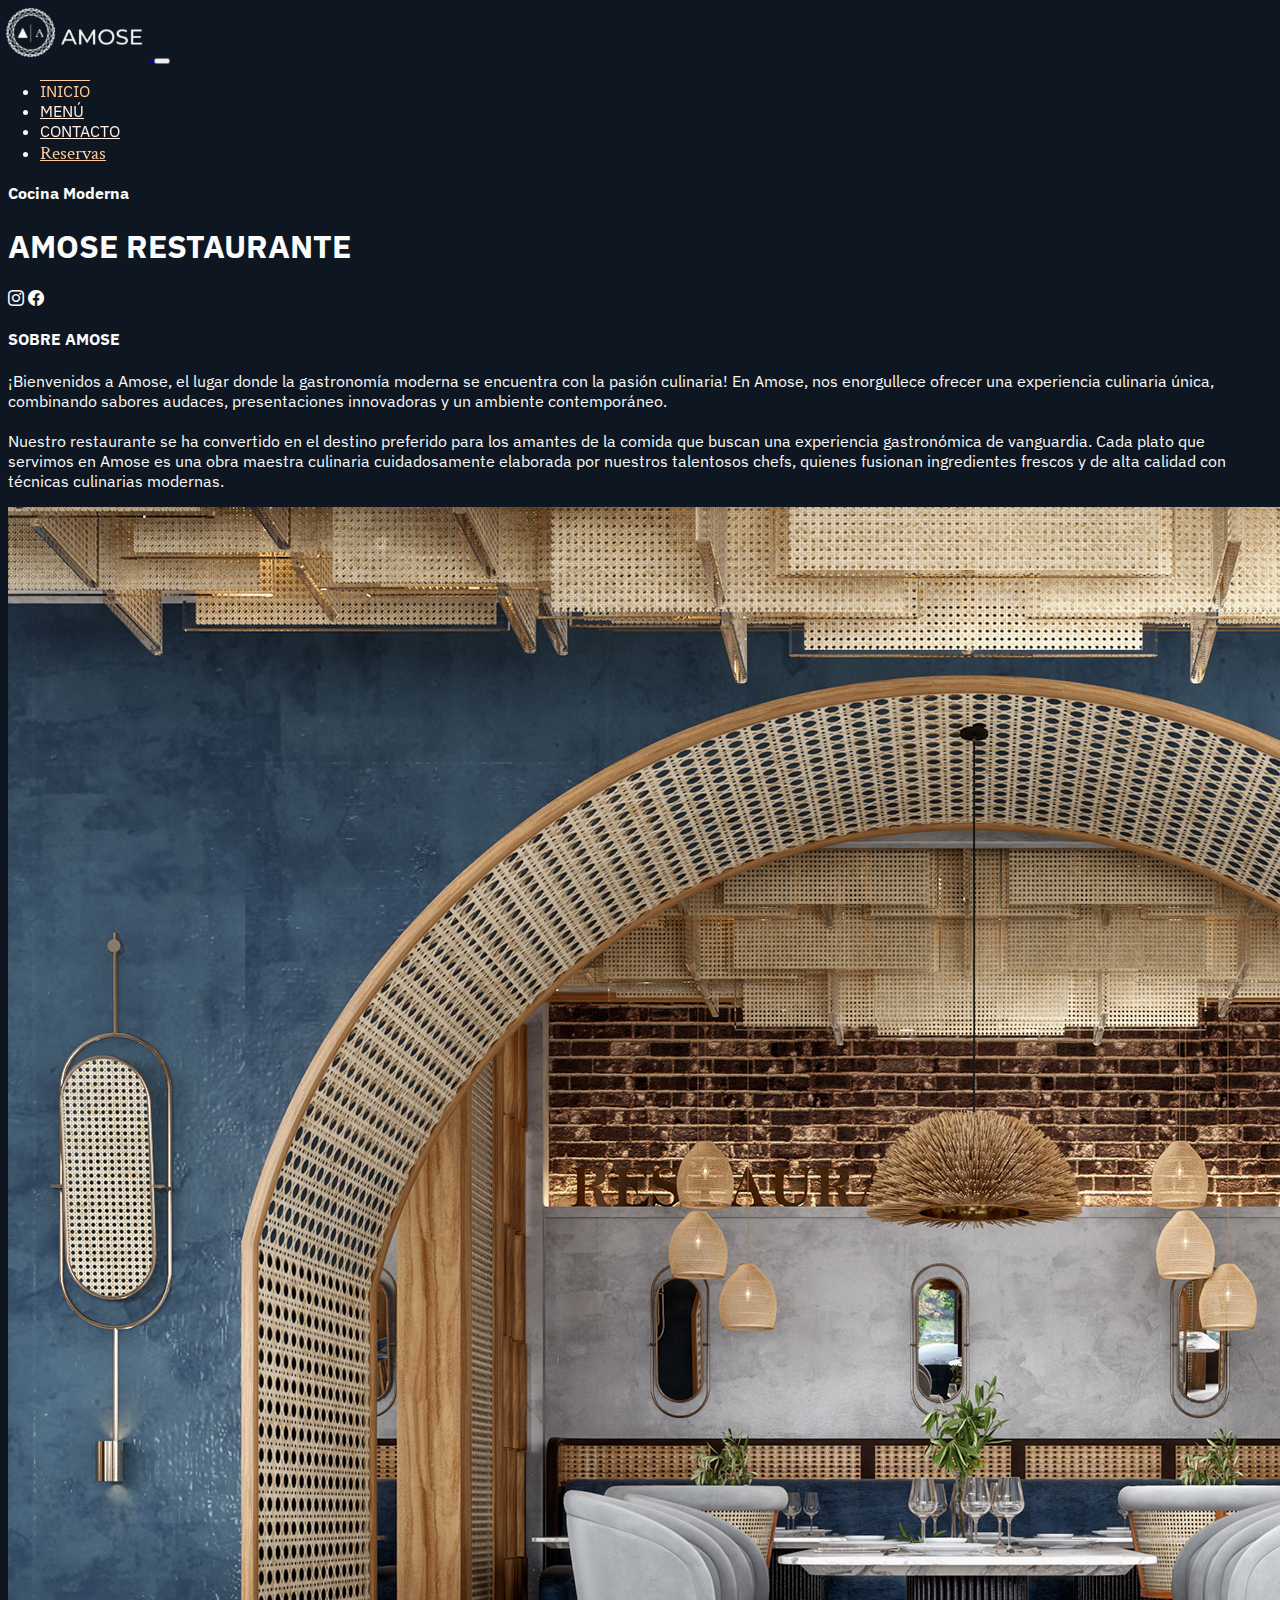
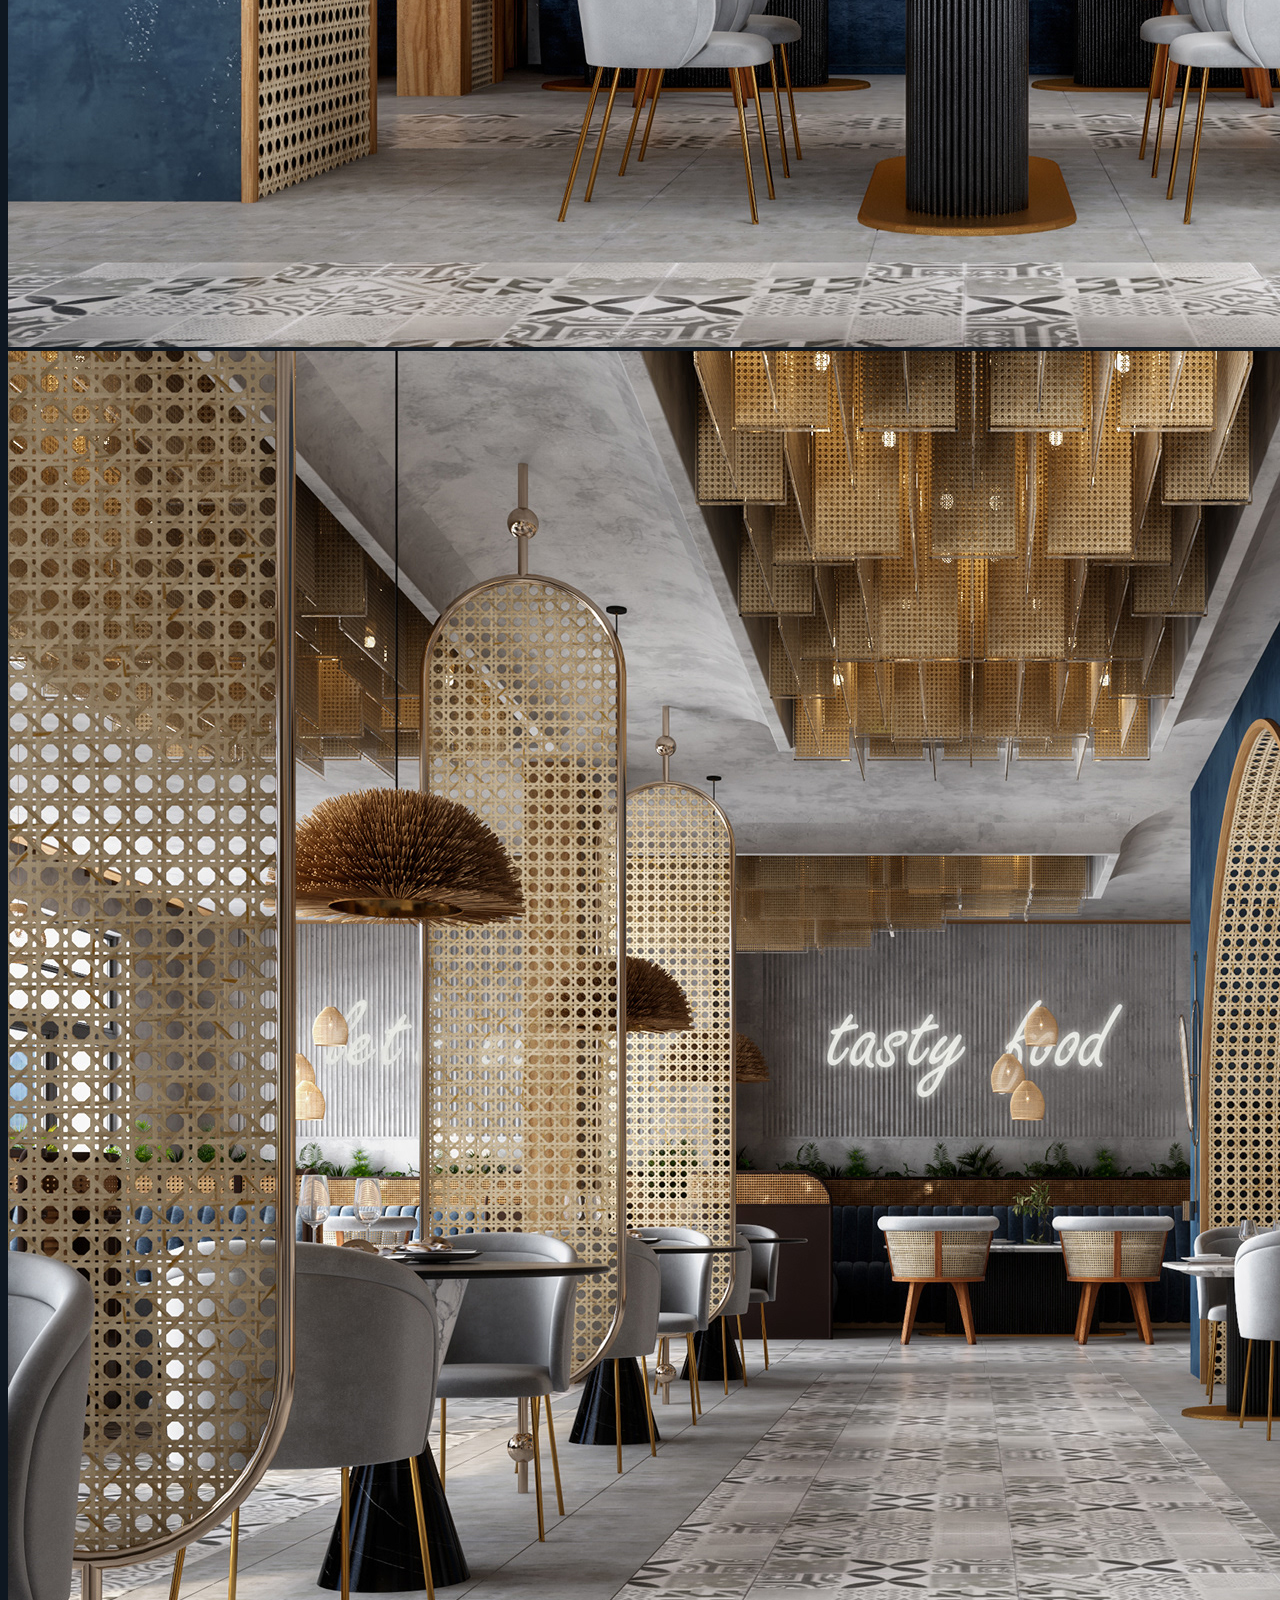
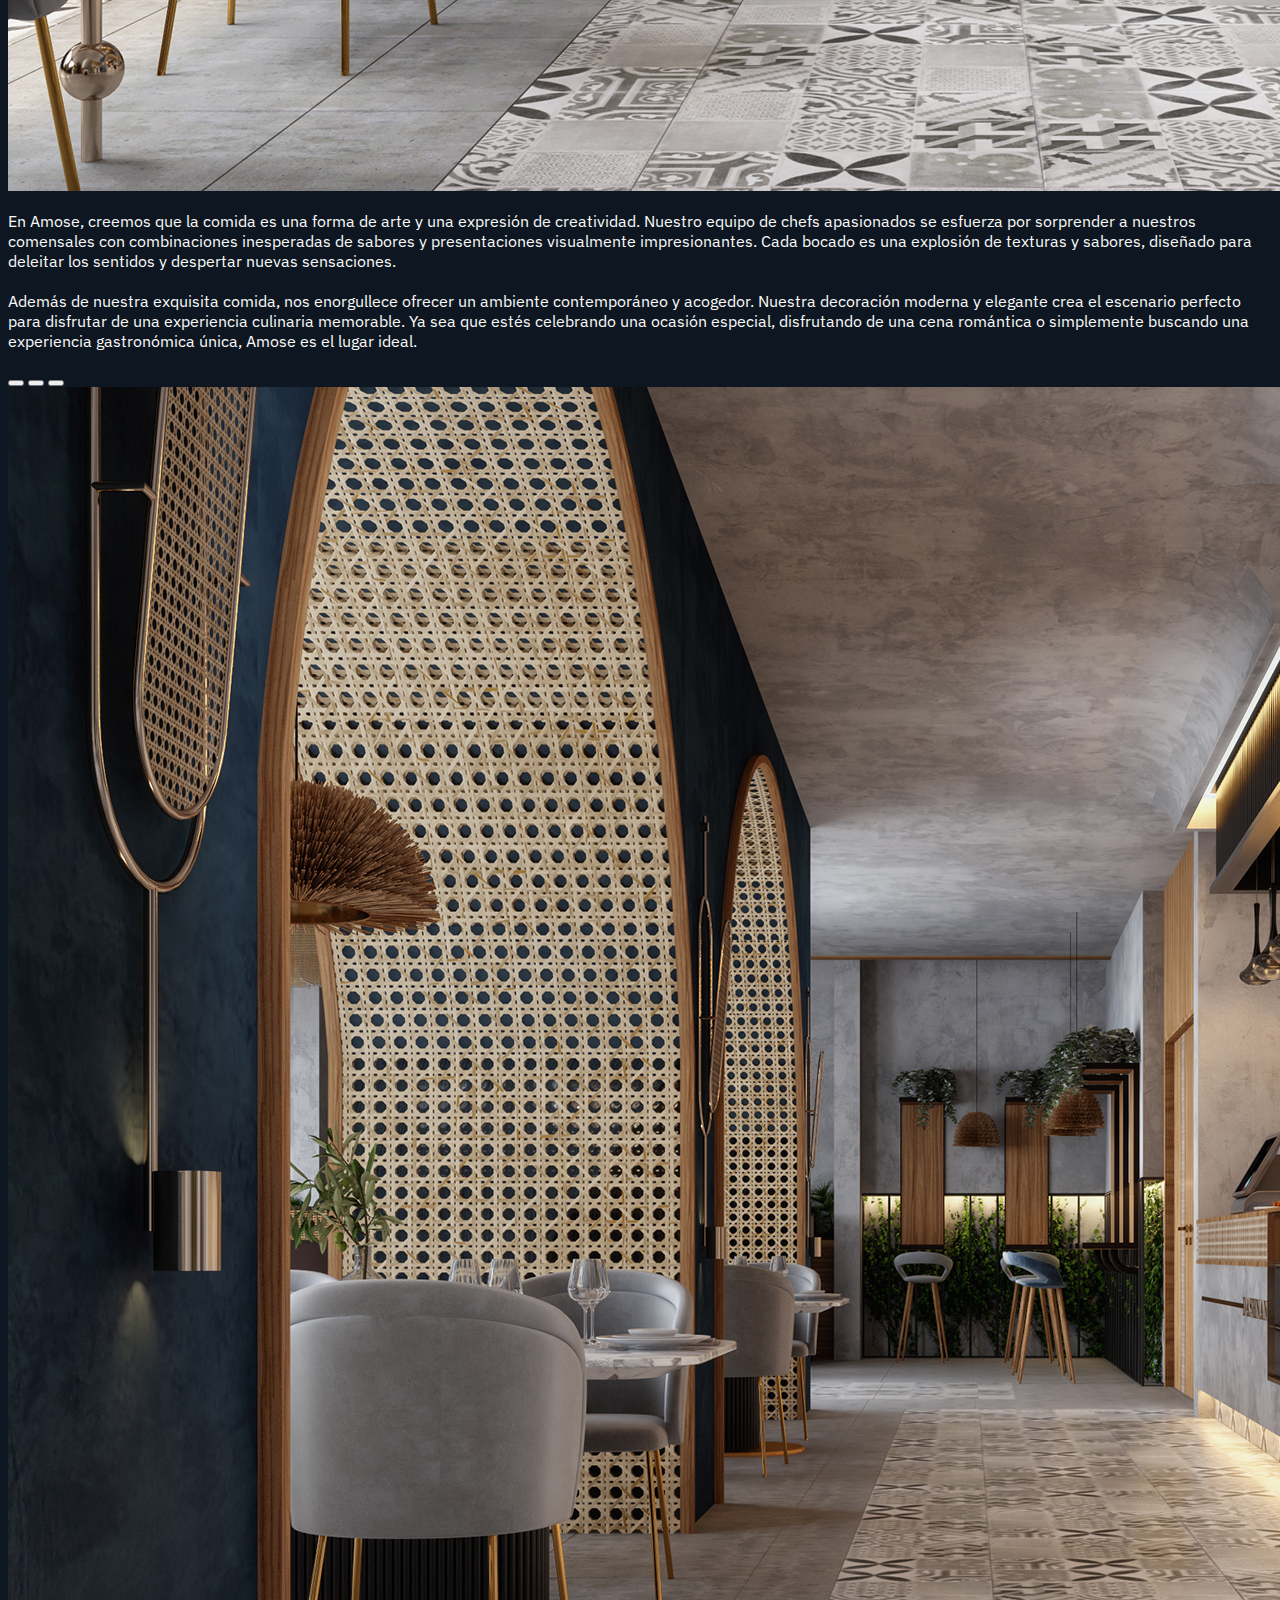
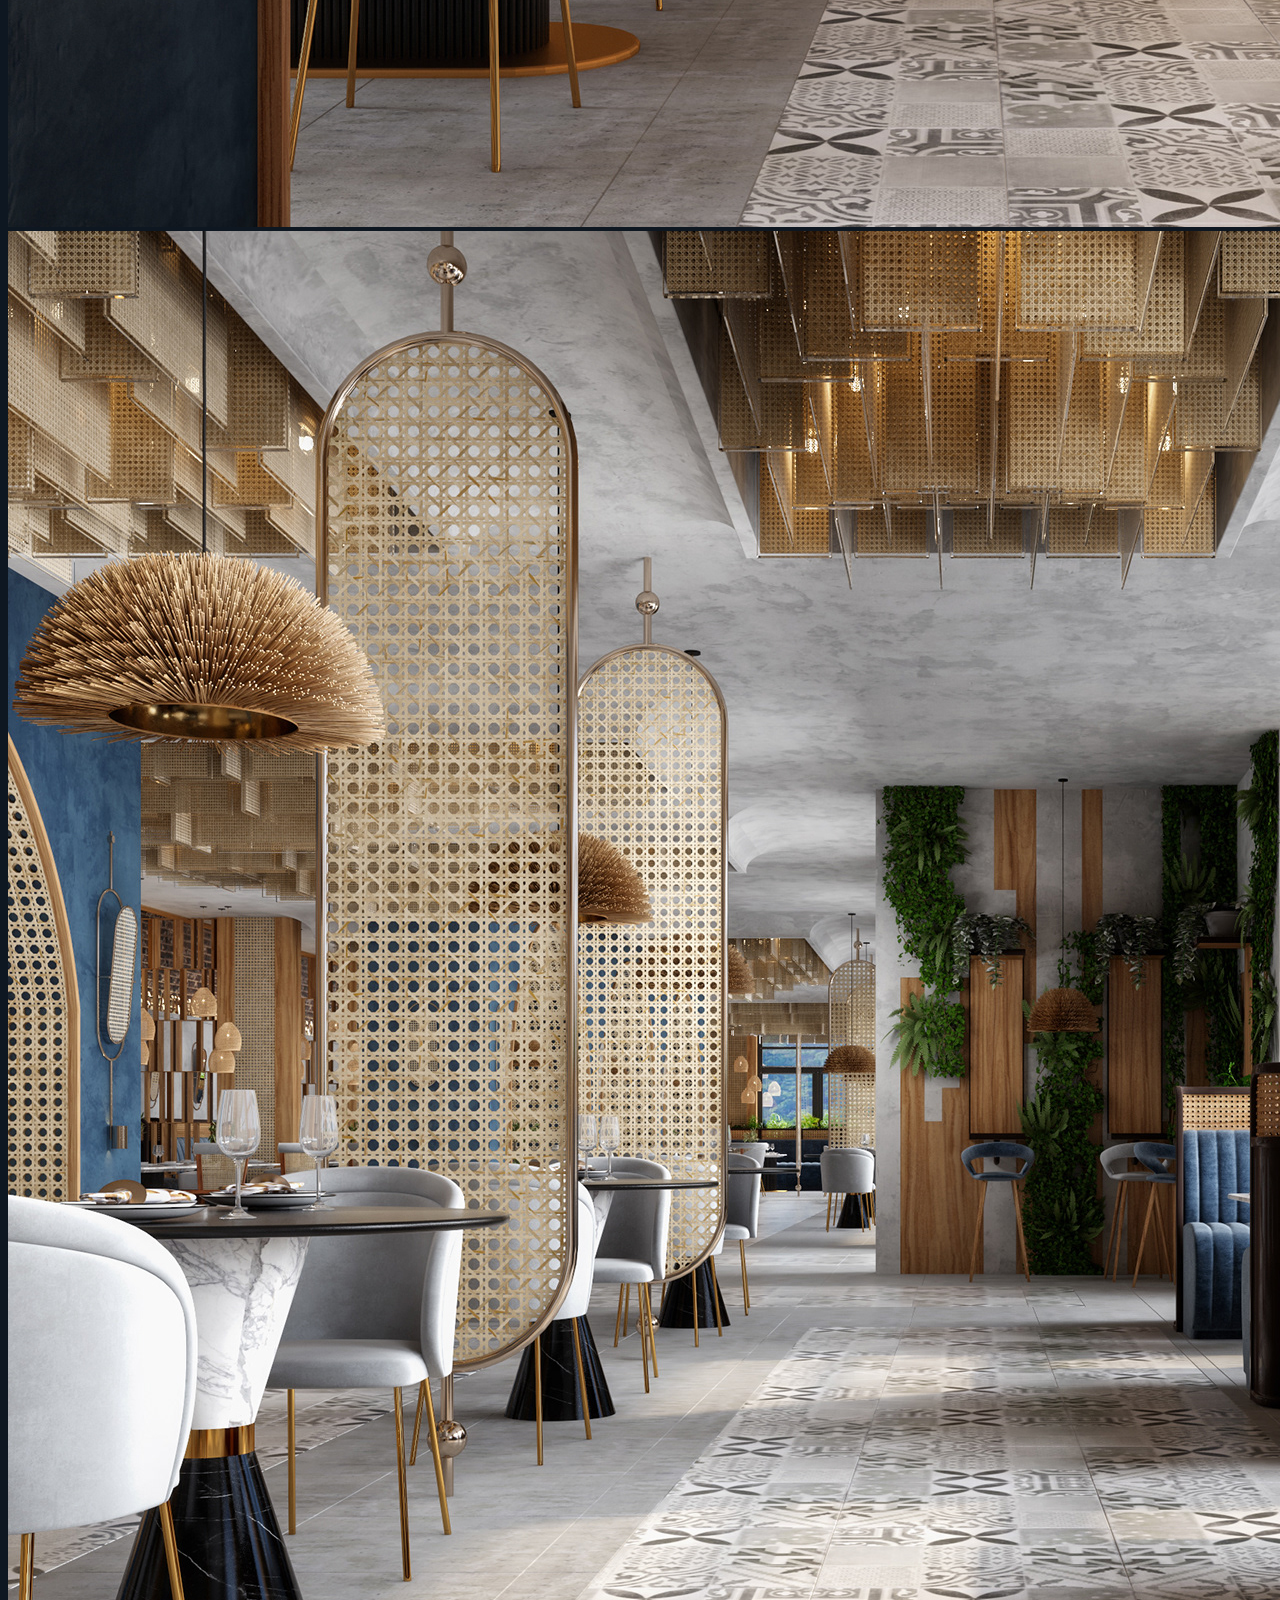
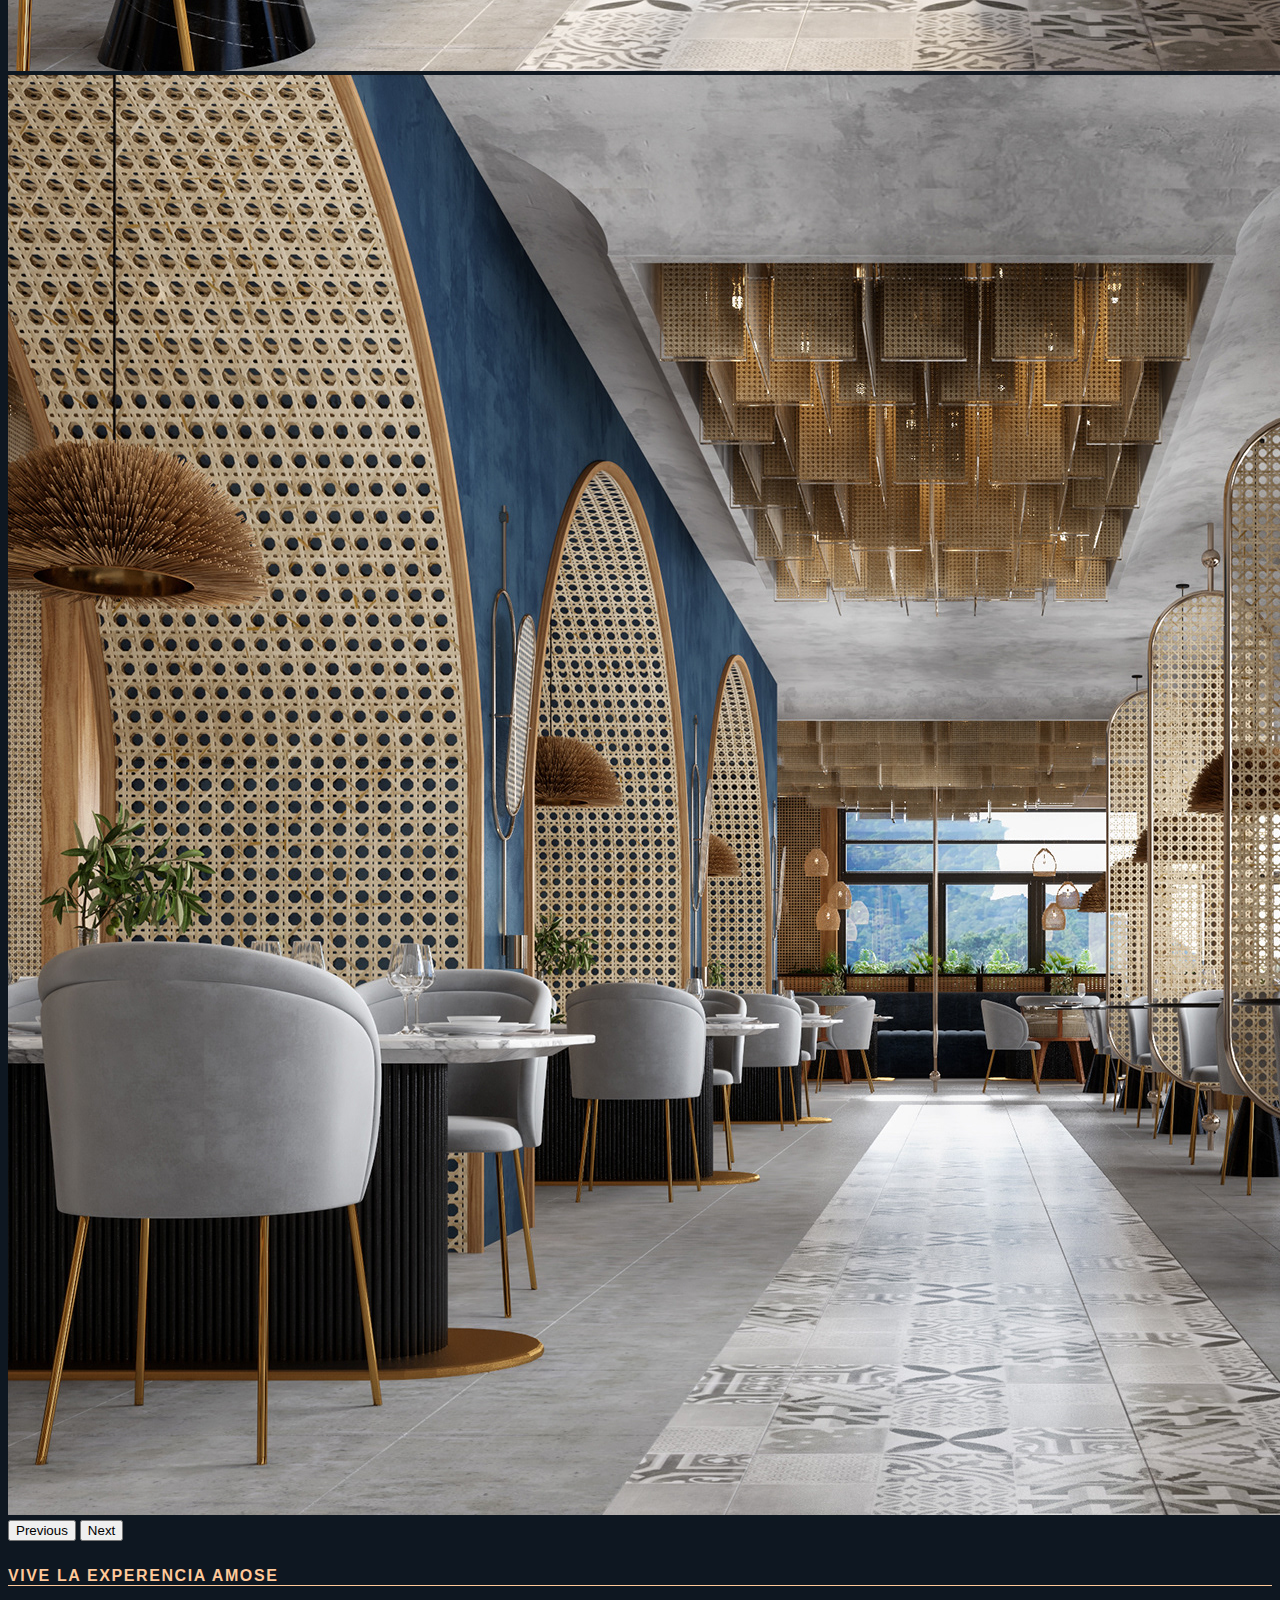
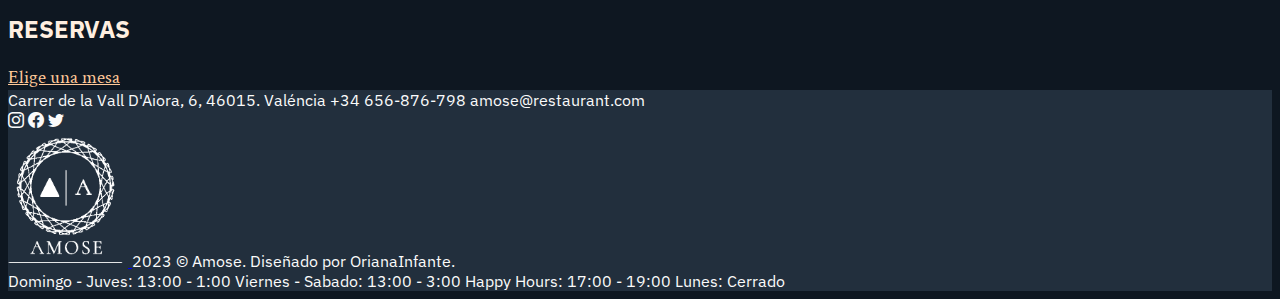
==== commit ac7a682b: "fix: bootstrap style" ====
--- a/index.html
+++ b/index.html
@@ -31,29 +31,30 @@
 
 <body>
     <!-- NAVBAR -->
-    <nav class="navbar navbar-expand-md navbar-light navbar-transparent">
+    <nav class="navbar navbar-expand-md navbar-mine navbar-transparent">
         <div class="container-fluid">
             <a class="navbar-brand" href="./index.html">
                 <img src="img/logoNavbar.png" width="150" alt="Website Logo">
             </a>
-            <button class="navbar-toggler" type="button" data-bs-toggle="collapse" data-bs-target="#navbarTogglerDemo02"
-                aria-controls="navbarTogglerDemo02" aria-expanded="false" aria-label="Toggle navigation">
-                <span class="navbar-toggler-icon"></span>
+            <button class="navbar-toggler navbar-toggler-mine" type="button" data-bs-toggle="collapse"
+                data-bs-target="#navbarTogglerDemo02" aria-controls="navbarTogglerDemo02" aria-expanded="false"
+                aria-label="Toggle navigation">
+                <span class="navbar-toggler-icon navbar-toggler-icon-mine"></span>
             </button>
             <div class="collapse navbar-collapse justify-content-end align-items-center" id="navbarTogglerDemo02">
                 <!-- ITEMS NAVBAR -->
                 <ul class="navbar-nav d-flex justify-content-center align-items-center ">
                     <li class="nav-item m-2">
-                        <a class="nav-link active" aria-current="page" href="./index.html">INICIO</a>
+                        <a class="nav-link nav-link-mine active" aria-current="page" href="./index.html">INICIO</a>
+                    </li>
+                    <li class="nav-item  m-2">
+                        <a class="nav-link nav-link-mine" href="./pages/menu.html">MENÚ</a>
+                    </li>
+                    <li class="nav-item  m-2">
+                        <a class="nav-link nav-link-mine" href="./pages/contacto.html">CONTACTO</a>
                     </li>
                     <li class="nav-item m-2">
-                        <a class="nav-link" href="./pages/menu.html">MENÚ</a>
-                    </li>
-                    <li class="nav-item m-2">
-                        <a class="nav-link" href="./pages/contacto.html">CONTACTO</a>
-                    </li>
-                    <li class="nav-item m-2">
-                        <a class="btn btn-outline-secondary me-2" href="./pages/reservas.html">Reservas</a>
+                        <a class="btn btn-outline-mine me-2" href="./pages/reservas.html">Reservas</a>
                     </li>
                 </ul>
             </div>
@@ -67,7 +68,7 @@
                 type="video/mp4" alt="bol humeante sobre una mesa con comida">
         </video>
         <div
-            class="position-absolute top-50 start-50 translate-middle text-center d-flex flex-column justify-content-center ">
+            class="position-absolute top-50 start-50 translate-middle text-center d-flex flex-column justify-content-center texto-amose">
             <h4 class="d-none d-md-block"> Cocina Moderna</h4>
             <h1 class="d-none d-md-block">AMOSE RESTAURANTE</h1>
             <div class="d-flex gap-4 justify-content-center fs-5">
@@ -77,10 +78,10 @@
         </div>
     </div>
     <!-- SECTION I -->
-    <section class="row mx-0 mt-5 justify-content-center align-items-center text-end">
-        <div class="col-md-6 col-12 p-5">
+    <section class="container-fluid row mx-0 mt-5 justify-content-center align-items-center text-end">
+        <div class=" texto-amose col-md-6 col-12 p-5">
             <h4> SOBRE AMOSE </h4>
-            <div> "¡Bienvenidos a Amose, el lugar donde la gastronomía moderna se encuentra con la pasión culinaria! En
+            <p> ¡Bienvenidos a Amose, el lugar donde la gastronomía moderna se encuentra con la pasión culinaria! En
                 Amose, nos enorgullece ofrecer una experiencia culinaria única, combinando sabores audaces,
                 presentaciones innovadoras y un ambiente contemporáneo.
                 <br><br>Nuestro restaurante se ha convertido en el destino preferido para los amantes de la comida que
@@ -89,19 +90,19 @@
                 culinaria cuidadosamente elaborada por nuestros talentosos chefs, quienes fusionan ingredientes
                 frescos
                 y de alta calidad con técnicas culinarias modernas.
-            </div>
+            </p>
         </div>
         <div class="col-md-6 col-12 m-0 p-0">
             <img src="./img/fondo-5.jpg" alt="foto general del aspecto del restaurante" class="w-100">
         </div>
     </section>
     <!-- SECTION II -->
-    <section class="row mx-0 mt-5 justify-content-center align-items-center">
+    <section class=" container-fluid row mx-0 mt-5 justify-content-center align-items-center">
         <div class="col-md-6 col-12 m-0 p-0">
             <img src="./img/fondo-1.jpg" alt="foto general del aspecto del restaurante" class="w-100">
         </div>
         <div class="col-md-6 col-12 p-5">
-            <div> En Amose, creemos que la comida es una forma de arte y una expresión de creatividad. Nuestro equipo de
+            <p> En Amose, creemos que la comida es una forma de arte y una expresión de creatividad. Nuestro equipo de
                 chefs apasionados se esfuerza por sorprender a nuestros comensales con combinaciones inesperadas de
                 sabores y presentaciones visualmente impresionantes. Cada bocado es una explosión de texturas y sabores,
                 diseñado para deleitar los sentidos y despertar nuevas sensaciones.
@@ -111,7 +112,7 @@
                 Nuestra decoración moderna y elegante crea el escenario perfecto para disfrutar de una experiencia
                 culinaria memorable. Ya sea que estés celebrando una ocasión especial, disfrutando de una cena romántica
                 o simplemente buscando una experiencia gastronómica única, Amose es el lugar ideal.
-            </div>
+            </p>
         </div>
     </section>
     <!-- SECTION III -->
@@ -150,10 +151,10 @@
     <section class="container text-center p-5">
         <h5 class="exp-amose d-inline-block">VIVE LA EXPERENCIA AMOSE</h5>
         <h2 class="exp-amose1 mt-3">RESERVAS</h2>
-        <a class="btn btn-outline-secondary mt-3" href="./pages/reservas.html">Elige una mesa</a>
+        <a class="btn btn-outline-mine mt-3" href="./pages/reservas.html">Elige una mesa</a>
     </section>
     <!-- FOOTER -->
-    <section class="footer row mx-0 justify-content-center align-items-center">
+    <section class="container-fluid footer row mx-0 justify-content-center align-items-center">
         <div
             class="col-md-4 col-12 d-flex flex-column justify-content-center align-items-center align-items-md-start p-5">
             <h7 class="text-center text-md-start">Carrer de la Vall D'Aiora, 6, 46015. Valéncia</h7>
--- a/css/style.css
+++ b/css/style.css
@@ -16,36 +16,34 @@
     font-family: 'IBM Plex Sans', sans-serif;
 }
 
-h1,
-h2,
-h3 {
+.texto-amose h1,
+.texto-amose h2,
+.texto-amose h3 {
     color: var (--c-secundary);
 }
 
-.btn {
+
+.btn-mine {
+    background-color: var(--c-secundary);
+    color: var(--c-primary);
     font-family: 'Crimson Text', serif;
     font-size: 1.2rem;
 }
 
-.btn-secondary {
-    background-color: var(--c-secundary);
-    color: var(--c-primary);
-}
-
-.btn-secondary:hover,
-.btn-secondary:active,
-.btn-secondary.active {
+.btn-mine:hover,
+.btn-mine:active {
     background-color: var(--c-secundary-dark);
 }
 
-.btn-outline-secondary {
+.btn-outline-mine {
     color: var(--c-secundary);
     border-color: var(--c-secundary);
+    font-size: 1.2rem;
+    font-family: 'Crimson Text', serif;
 }
 
-.btn-outline-secondary:hover,
-.btn-outline-secondary:active,
-.btn-outline-secondary.active {
+.btn-outline-mine:hover,
+.btn-outline-mine:active {
     transition: 0.2s;
     background-color: var(--c-secundary);
     color: var(--c-primary-dark);
@@ -53,7 +51,7 @@
 }
 
 /* NAVBAR */
-.navbar {
+.navbar-mine {
     position: fixed;
     top: 0;
     left: 0;
@@ -67,29 +65,28 @@
     background-color: var(--c-primary-dark);
 }
 
-.navbar .nav-item .nav-link {
+.navbar .nav-item .nav-link-mine {
     color: var(--c-secundary-light);
     font-size: 1rem;
 }
 
-.navbar .nav-item .nav-link:hover,
-.navbar .nav-item .nav-link.active {
+.navbar .nav-item .nav-link-mine:hover,
+.navbar .nav-item .nav-link-mine.active {
     color: var(--c-secundary);
     text-decoration: overline;
-
 }
 
-.navbar-toggler:focus {
+.navbar-toggler-mine:focus {
     box-shadow: none;
 }
 
-.navbar-toggler:focus:hover {
+.navbar-toggler-mine:focus:hover {
     transition: 0.2s;
     background-color: var(--c-primary);
     border: none;
 }
 
-.navbar-toggler-icon {
+.navbar-toggler-icon-mine {
     filter: invert(0.4);
 }
 
@@ -125,38 +122,39 @@
     font-size: 0.8rem;
 }
 
-.accordion-button:not(.collapsed) {
+.accordion-button-mine:not(.collapsed) {
     background-color: var(--c-primary);
     border-color: var(--c-primary);
     color: var(--c-font)
 }
 
-.accordion-body {
+.accordion-body-mine {
     background-color: var(--c-primary);
 }
 
-.carousel-item .card {
+.carousel-item .card-mine {
     margin: 0 auto;
 }
 
-[data-bs-theme=dark] .carousel .carousel-control-next-icon,
-[data-bs-theme=dark] .carousel .carousel-control-prev-icon,
-[data-bs-theme=dark].carousel .carousel-control-next-icon,
-[data-bs-theme=dark].carousel .carousel-control-prev-icon {
+[data-bs-theme=dark] .carousel .carousel-control-next-icon-mine,
+[data-bs-theme=dark] .carousel .carousel-control-prev-icon-mine,
+[data-bs-theme=dark].carousel .carousel-control-next-icon-mine,
+[data-bs-theme=dark].carousel .carousel-control-prev-icon-mine {
     filter: none;
 }
 
-.accordion-button.collapsed {
+.accordion-button-mine.collapsed {
     background-color: var(--c-primary);
 }
 
-.card-body {
+.card-body-mine {
     background-color: var(--c-primary);
 }
 
+.card img {
+    transition: transform 0.3s ease;
+}
 
-/* .icons-container i {
-    background-color: var(--c-secundary);
-    border-radius: 50%;
-    color: #222F3D;
-} */+.card:hover img {
+    transform: scale(1.2);
+}